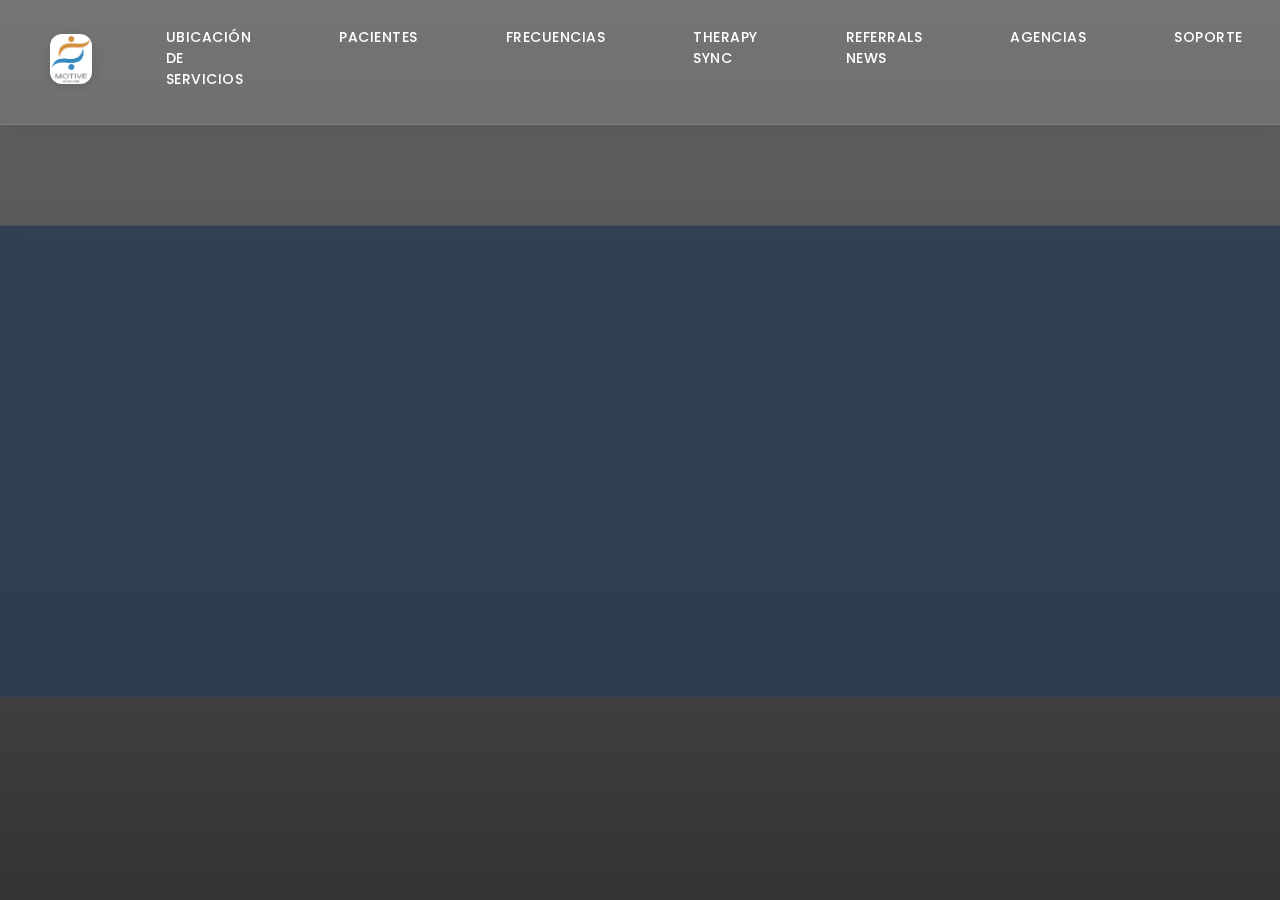
==== Agencias.html @ 71bad1c2 "1" ====
<!DOCTYPE html>
<html lang="es">
<head>
    <meta charset="UTF-8">
    <meta name="viewport" content="width=device-width, initial-scale=1.0">
    <title>Soporte - Motive Homecare</title>
    <link rel="stylesheet" href="./CSS/Welcome.css">
    <link rel="stylesheet" href="./CSS/Support.css">
    <link href="https://fonts.googleapis.com/css2?family=Poppins:wght@300;400;500;600&display=swap" rel="stylesheet">
    <link href="https://cdnjs.cloudflare.com/ajax/libs/font-awesome/6.0.0/css/all.min.css" rel="stylesheet">
</head>
<body>
    <header class="header">
        <div class="header__logo">
            <a href="./Welcome.html"><img src="./IMG/32A90059-EE8B-4689-A398-D08AC03A1AC6.jpeg" alt="Logo" class="header__logo-img"> </a>
        </div>
        <nav class="header__nav">
            <ul class="header__menu">
                <li class="header__item"><a href="./Ubicacion.HTml" class="header__link">UBICACIÓN DE SERVICIOS</a></li>
                <li class="header__item"><a href="./Pacients.html" class="header__link">PACIENTES</a></li>
                <li class="header__item"><a href="#" class="header__link">FRECUENCIAS</a></li>
                <li class="header__item"><a href="#" class="header__link">THERAPY SYNC</a></li>
                <li class="header__item"><a href="#" class="header__link">REFERRALS NEWS</a></li>
                <li class="header__item"><a href="./Agencias.html" class="header__link">AGENCIAS</a></li>
                <li class="header__item"><a href="./Support.html" class="header__link">SOPORTE</a></li>
            </ul>
        </nav>
        <div class="header__user">
            <span class="header__username" id="user-menu-toggle">Luis Nava <i class="arrow-down"></i></span>
            <ul class="header__dropdown" id="user-dropdown">
                <li class="header__dropdown-item">
                    <a href="#" class="header__dropdown-link">Ver Credenciales</a>
                </li>
                <li class="header__dropdown-item">
                    <a href="#" class="header__dropdown-link" id="logout-btn">Log Out</a>
                </li>
            </ul>
        </div>
    </header>



    <footer class="footer">
        <div class="footer__container">
            <div class="footer__section footer__about">
                <img src="./IMG/32A90059-EE8B-4689-A398-D08AC03A1AC6.jpeg" alt="Motive Homecare Logo" class="footer__logo">
                <p class="footer__description">
                    Motive Homecare proporciona servicios de terapia física, ocupacional y del habla de alta calidad con profesionales comprometidos con mejorar la calidad de vida de nuestros pacientes.
                </p>
                <p class="footer__founder">
                    Fundado por <span class="footer__founder-name">Alex Martinez</span>
                </p>
            </div>
            
            <div class="footer__section footer__links">
                <h3 class="footer__title">Enlaces Rápidos</h3>
                <ul class="footer__menu">
                    <li><a href="#" class="footer__link">Inicio</a></li>
                    <li><a href="#" class="footer__link">Pacientes</a></li>
                    <li><a href="#" class="footer__link">Terapeutas</a></li>
                    <li><a href="#" class="footer__link">Reportes</a></li>
                    <li><a href="#" class="footer__link">Soporte</a></li>
                </ul>
            </div>
            
            <div class="footer__section footer__contact">
                <h3 class="footer__title">Contacto</h3>
                <ul class="footer__contact-list">
                    <li class="footer__contact-item">
                        <i class="fas fa-map-marker-alt footer__icon"></i>
                        <span>Los Angeles, California</span>
                    </li>
                    <li class="footer__contact-item">
                        <i class="fas fa-phone-alt footer__icon"></i>
                        <span>+1 (213) 495-0092</span>
                    </li>
                    <li class="footer__contact-item">
                        <i class="fas fa-envelope footer__icon"></i>
                        <span>info@motivehomecare.com</span>
                    </li>
                </ul>
            </div>
        </div>
        
        <div class="footer__bottom">
            <p class="footer__copyright">
                &copy; 2025 Motive Homecare. Todos los derechos reservados.
            </p>
            <div class="footer__social">
                <a href="#" class="footer__social-link" title="Facebook">
                    <i class="fab fa-facebook-f"></i>
                </a>
                <a href="#" class="footer__social-link" title="Twitter">
                    <i class="fab fa-twitter"></i>
                </a>
                <a href="#" class="footer__social-link" title="LinkedIn">
                    <i class="fab fa-linkedin-in"></i>
                </a>
                <a href="#" class="footer__social-link" title="Instagram">
                    <i class="fab fa-instagram"></i>
                </a>
            </div>
        </div>
    </footer>

    <script src="./JS/Support.js"></script>
    <script src="./JS/ServicesLocation.js"></script>
    <script src="./JS/Welcome.js"></script>
    <script src="./JS/Login.js"></script>
</body>
</html>
---- CSS/Welcome.css ----
/* =========== VARIABLES GLOBALES =========== */
:root {
    --primary-color: #2c3e50;
    --accent-color: #3498db;
    --gradient-start: rgba(44, 62, 80, 0.85);
    --gradient-end: rgba(52, 152, 219, 0.85);
    --text-color: #ffffff;
    --hover-bg: rgba(255, 255, 255, 0.15);
    --glass-bg: rgba(255, 255, 255, 0.1);
    --transition: all 0.3s ease;
    --shadow: 0 4px 30px rgba(0, 0, 0, 0.1);
}

/* =========== ESTILOS BASE =========== */
body {
    margin: 0;
    padding: 0;
    font-family: 'Poppins', sans-serif;
    min-height: 100vh;
    background: linear-gradient(
        var(--gradient-start), 
        var(--gradient-end)
    ), url('/IMG/Observatorio.jpg');
    background-size: cover;
    background-position: center;
    background-attachment: fixed;
    color: var(--text-color);
}

/* =========== PANTALLA DE CARGA =========== */
.loading-screen {
    position: fixed;
    inset: 0;
    background: rgba(44, 62, 80, 0.98);
    backdrop-filter: blur(8px);
    display: flex;
    flex-direction: column;
    justify-content: center;
    align-items: center;
    z-index: 9999;
    opacity: 1;
    transition: var(--transition);
}

.loading-screen__content {
    text-align: center;
}

.spinner {
    border: 3px solid rgba(255, 255, 255, 0.1);
    border-top-color: var(--accent-color);
    border-radius: 50%;
    width: 40px;
    height: 40px;
    animation: spin 1s linear infinite;
    margin-bottom: 15px;
    box-shadow: 0 0 15px rgba(52, 152, 219, 0.3);
}

/* =========== HEADER Y NAVEGACIÓN =========== */
.header {
    display: flex;
    justify-content: space-between;
    align-items: center;
    background: rgba(255, 255, 255, 0.1);
    backdrop-filter: blur(12px);
    -webkit-backdrop-filter: blur(12px);
    padding: 15px 50px;
    box-shadow: var(--shadow);
    position: sticky;
    top: 0;
    z-index: 1000;
    transition: var(--transition);
    border-bottom: 1px solid rgba(255, 255, 255, 0.1);
}

.header__logo {
    flex: 0 0 auto;
    margin-right: 50px;
}

.header__logo-img {
    height: 50px;
    border-radius: 12px;
    transition: var(--transition);
    filter: drop-shadow(0 2px 4px rgba(0, 0, 0, 0.1));
}

.header__logo-img:hover {
    transform: scale(1.05);
    filter: drop-shadow(0 4px 8px rgba(0, 0, 0, 0.2));
}

.header__nav {
    flex: 1;
    display: flex;
    justify-content: center;
}

.header__menu {
    list-style: none;
    display: flex;
    justify-content: center;
    margin: 0;
    padding: 0;
    gap: 40px;
}

.header__link {
    text-decoration: none;
    color: var(--text-color);
    padding: 12px 24px;
    font-size: 14px;
    font-weight: 500;
    border-radius: 25px;
    transition: var(--transition);
    position: relative;
    overflow: hidden;
    display: inline-block;
    letter-spacing: 0.5px;
    text-transform: uppercase;
}

.header__link::after {
    content: '';
    position: absolute;
    bottom: 0;
    left: 50%;
    width: 0;
    height: 2px;
    background: var(--accent-color);
    transition: var(--transition);
    transform: translateX(-50%);
}

.header__link:hover {
    background: var(--hover-bg);
    transform: translateY(-2px);
    box-shadow: 0 5px 15px rgba(52, 152, 219, 0.2);
}

.header__link:hover::after {
    width: 80%;
}

/* =========== USUARIO =========== */
.header__user {
    flex: 0 0 auto;
    position: relative;
    margin-left: 50px;
}

.header__username {
    padding: 12px 24px;
    background: var(--glass-bg);
    border-radius: 25px;
    transition: var(--transition);
    display: inline-block;
    cursor: pointer;
    font-weight: 500;
    letter-spacing: 0.5px;
}

.header__username:hover {
    background: var(--hover-bg);
    transform: translateY(-2px);
    box-shadow: 0 5px 15px rgba(52, 152, 219, 0.2);
}

.header__dropdown {
    position: absolute;
    top: 60px;
    right: 0;
    background: var(--glass-bg);
    backdrop-filter: blur(12px);
    -webkit-backdrop-filter: blur(12px);
    padding: 15px;
    min-width: 220px;
    border-radius: 15px;
    display: none;
    transform-origin: top right;
    animation: dropdownAppear 0.3s ease forwards;
    box-shadow: var(--shadow);
    border: 1px solid rgba(255, 255, 255, 0.1);
}

.header__dropdown-link {
    color: var(--text-color);
    padding: 12px 24px;
    display: block;
    border-radius: 10px;
    transition: var(--transition);
    font-weight: 500;
    text-decoration: none;
}

.header__dropdown-link:hover {
    background: var(--hover-bg);
    transform: translateX(5px);
}

/* =========== CONTENIDO PRINCIPAL =========== */
.main-content {
    text-align: center;
    margin-top: 100px;
    margin-bottom: 60px;
    padding: 0 20px;
    animation: fadeInUp 1.2s ease-out;
}

.main-content__title {
    font-size: 3.8em;
    margin-bottom: 30px;
    font-weight: 600;
    letter-spacing: -0.5px;
    text-shadow: 2px 2px 8px rgba(0, 0, 0, 0.3);
    animation: titleAppear 1.2s ease-out;
}

.main-content__description {
    font-size: 1.3em;
    max-width: 800px;
    margin: 0 auto;
    line-height: 1.8;
    opacity: 0.95;
    animation: descriptionAppear 1.2s ease-out 0.3s backwards;
    font-weight: 300;
    letter-spacing: 0.3px;
    text-shadow: 1px 1px 4px rgba(0, 0, 0, 0.2);
}

.main-content__text {
    transition: opacity 0.5s ease-out, transform 0.5s ease-out;
}

/* =========== CONTADOR DE PACIENTES =========== */
.patient-counter {
    opacity: 1;
    text-align: center;
    margin: 80px auto;
    display: block;
    animation: fadeInUp 1.2s ease-out;
    animation-delay: 0.2s;
}

.counter-circle {
    width: 300px;
    height: 300px;
    margin: 0 auto;
    border-radius: 50%;
    display: flex;
    flex-direction: column;
    justify-content: center;
    align-items: center;
    background: linear-gradient(45deg, rgba(52, 152, 219, 0.2), rgba(44, 62, 80, 0.2));
    backdrop-filter: blur(8px);
    border: 2px solid rgba(255, 255, 255, 0.1);
    box-shadow: 0 8px 32px rgba(0, 0, 0, 0.1);
    animation: gradientBG 8s ease infinite;
    position: relative;
}

.counter-circle::before {
    content: '';
    position: absolute;
    inset: -2px;
    border-radius: 50%;
    background: linear-gradient(45deg, #3498db, #2c3e50);
    opacity: 0.3;
    z-index: -1;
    animation: rotate 4s linear infinite;
}

.counter-number {
    font-size: 4em;
    font-weight: 600;
    margin-bottom: 10px;
    background: linear-gradient(45deg, #fff, #3498db);
    -webkit-background-clip: text;
    -webkit-text-fill-color: transparent;
    text-shadow: 0 2px 10px rgba(52, 152, 219, 0.3);
}

.counter-label {
    font-size: 1.2em;
    font-weight: 300;
    opacity: 0.9;
    letter-spacing: 1px;
}

/* =========== ESTADÍSTICAS =========== */
.stats-container {
    max-width: 1200px;
    margin: 60px auto;
    padding: 0 20px;
    display: grid;
    grid-template-columns: repeat(auto-fit, minmax(280px, 1fr));
    gap: 25px;
    animation: fadeInUp 0.8s ease-out;
    animation-delay: 0.3s;
}

.stat-card {
    background: rgba(255, 255, 255, 0.1);
    backdrop-filter: blur(12px);
    border-radius: 20px;
    padding: 30px;
    text-align: center;
    transition: all 0.3s ease;
    border: 1px solid rgba(255, 255, 255, 0.1);
    position: relative;
    overflow: hidden;
}

.stat-card:hover {
    transform: translateY(-5px);
    background: rgba(255, 255, 255, 0.15);
    box-shadow: 0 8px 32px rgba(0, 0, 0, 0.15);
}

.stat-card::before {
    content: '';
    position: absolute;
    top: 0;
    left: 0;
    width: 100%;
    height: 100%;
    background: linear-gradient(45deg, transparent, rgba(255, 255, 255, 0.1), transparent);
    transform: translateX(-100%);
    transition: 0.5s;
}

.stat-card:hover::before {
    transform: translateX(100%);
}

.stat-title {
    font-size: 1.2em;
    color: #ffffff;
    margin-bottom: 10px;
    font-weight: 500;
}

.stat-value {
    font-size: 2.5em;
    font-weight: 700;
    margin: 15px 0;
    background: linear-gradient(45deg, #fff, #3498db);
    -webkit-background-clip: text;
    -webkit-text-fill-color: transparent;
    text-shadow: none;
}

.stat-description {
    font-size: 0.9em;
    color: rgba(255, 255, 255, 0.7);
    margin-top: 5px;
    line-height: 1.6;
}

/* =========== ACCIONES RÁPIDAS =========== */
.quick-actions {
    max-width: 1200px;
    margin: 40px auto 80px;
    padding: 0 20px;
    animation: fadeInUp 0.8s ease-out;
    animation-delay: 0.4s;
}

.quick-actions__title {
    font-size: 1.8em;
    margin-bottom: 30px;
    text-align: center;
    color: rgba(255, 255, 255, 0.95);
}

.actions-grid {
    display: grid;
    grid-template-columns: repeat(auto-fit, minmax(250px, 1fr));
    gap: 20px;
}

.action-card {
    background: rgba(255, 255, 255, 0.08);
    border-radius: 15px;
    padding: 20px;
    text-align: center;
    transition: all 0.3s ease;
    cursor: pointer;
    border: 1px solid rgba(255, 255, 255, 0.05);
}

.action-card:hover {
    background: rgba(255, 255, 255, 0.12);
    transform: translateY(-3px);
    box-shadow: 0 5px 15px rgba(0, 0, 0, 0.2);
}

.action-icon {
    font-size: 2em;
    margin-bottom: 15px;
    color: var(--accent-color);
}

.action-title {
    font-size: 1.1em;
    margin-bottom: 10px;
    color: rgba(255, 255, 255, 0.9);
}

.action-description {
    font-size: 0.9em;
    color: rgba(255, 255, 255, 0.7);
    line-height: 1.5;
}

/* =========== ANIMACIONES =========== */
@keyframes spin {
    to { transform: rotate(360deg); }
}

@keyframes fadeInUp {
    from {
        opacity: 0;
        transform: translateY(40px);
    }
    to {
        opacity: 1;
        transform: translateY(0);
    }
}

@keyframes titleAppear {
    from {
        opacity: 0;
        transform: translateY(30px) scale(0.95);
    }
    to {
        opacity: 1;
        transform: translateY(0) scale(1);
    }
}

@keyframes descriptionAppear {
    from {
        opacity: 0;
        transform: translateY(20px);
    }
    to {
        opacity: 0.95;
        transform: translateY(0);
    }
}

@keyframes dropdownAppear {
    from { 
        opacity: 0;
        transform: scale(0.95);
    }
    to {
        opacity: 1;
        transform: scale(1);
    }
}

@keyframes gradientBG {
    0% { background-position: 0% 50%; }
    50% { background-position: 100% 50%; }
    100% { background-position: 0% 50%; }
}

@keyframes rotate {
    0% { transform: rotate(0deg); }
    100% { transform: rotate(360deg); }
}

/* =========== RESPONSIVE =========== */
@media (max-width: 1200px) {
    .header {
        padding: 15px 30px;
    }
    .header__menu {
        gap: 20px;
    }
    .header__link {
        padding: 10px 20px;
    }
    .main-content__title {
        font-size: 3em;
    }
}

@media (max-width: 768px) {
    .header__nav {
        display: none;
    }
    .header__user {
        margin-left: auto;
    }
    .main-content__title {
        font-size: 2.5em;
    }
    .main-content__description {
        font-size: 1.1em;
    }
    .counter-circle {
        width: 250px;
        height: 250px;
    }
    .counter-number {
        font-size: 3em;
    }
    .counter-label {
        font-size: 1em;
    }
    .stats-container {
        grid-template-columns: 1fr;
        gap: 20px;
    }
    .quick-actions__title {
        font-size: 1.5em;
    }
}


/* =========== FOOTER =========== */
.footer {
    background: rgba(44, 62, 80, 0.9);
    backdrop-filter: blur(10px);
    -webkit-backdrop-filter: blur(10px);
    border-top: 1px solid rgba(255, 255, 255, 0.1);
    color: var(--text-color);
    padding: 60px 0 20px;
    margin-top: 100px;
    position: relative;
}

.footer__container {
    max-width: 1200px;
    margin: 0 auto;
    display: grid;
    grid-template-columns: repeat(auto-fit, minmax(250px, 1fr));
    gap: 40px;
    padding: 0 20px;
}

.footer__section {
    margin-bottom: 30px;
}

.footer__about {
    display: flex;
    flex-direction: column;
    align-items: flex-start;
}

.footer__logo {
    height: 60px;
    margin-bottom: 15px;
    border-radius: 10px;
    filter: drop-shadow(0 2px 5px rgba(0, 0, 0, 0.2));
}

.footer__description {
    font-size: 0.9em;
    line-height: 1.6;
    opacity: 0.8;
    margin-bottom: 15px;
}

.footer__founder {
    font-size: 0.85em;
    opacity: 0.7;
    font-style: italic;
}

.footer__founder-name {
    font-weight: 600;
    color: var(--accent-color);
    opacity: 1;
}

.footer__title {
    font-size: 1.2em;
    margin-bottom: 20px;
    position: relative;
    padding-bottom: 10px;
}

.footer__title::after {
    content: '';
    position: absolute;
    bottom: 0;
    left: 0;
    width: 50px;
    height: 2px;
    background: var(--accent-color);
    border-radius: 2px;
}

.footer__menu {
    list-style: none;
    padding: 0;
    margin: 0;
}

.footer__menu li {
    margin-bottom: 12px;
}

.footer__link {
    color: var(--text-color);
    opacity: 0.8;
    text-decoration: none;
    transition: var(--transition);
    display: inline-block;
}

.footer__link:hover {
    opacity: 1;
    transform: translateX(5px);
    color: var(--accent-color);
}

.footer__contact-list {
    list-style: none;
    padding: 0;
    margin: 0;
}

.footer__contact-item {
    display: flex;
    align-items: center;
    margin-bottom: 15px;
}

.footer__icon {
    margin-right: 10px;
    opacity: 0.9;
    font-size: 1.1em;
}

.footer__bottom {
    max-width: 1200px;
    margin: 30px auto 0;
    padding: 20px 20px 0;
    display: flex;
    justify-content: space-between;
    align-items: center;
    border-top: 1px solid rgba(255, 255, 255, 0.05);
}

.footer__copyright {
    font-size: 0.85em;
    opacity: 0.7;
}

.footer__social {
    display: flex;
    gap: 15px;
}

.footer__social-link {
    display: flex;
    align-items: center;
    justify-content: center;
    width: 36px;
    height: 36px;
    border-radius: 50%;
    background: rgba(255, 255, 255, 0.1);
    transition: var(--transition);
    text-decoration: none;
    color: var(--text-color);
}

.footer__social-link:hover {
    background: var(--accent-color);
    transform: translateY(-3px);
}

.footer__social-icon {
    font-size: 0.9em;
}

/* Media queries para responsive */
@media (max-width: 768px) {
    .footer__container {
        grid-template-columns: 1fr;
        gap: 30px;
    }
    
    .footer__bottom {
        flex-direction: column;
        text-align: center;
        gap: 15px;
    }
}

.patient-counter {
    opacity: 1;
    transform: translateY(0);
    display: block;
    margin: 80px auto;
    text-align: center;
}

.main-content__text.hidden {
    opacity: 1;
    transform: translateY(0);
}

.stats-container, .quick-actions {
    opacity: 1;
    transform: translateY(0);
}
---- CSS/Support.css ----
/* Variables */
:root {
    --glass-bg: rgba(16, 20, 24, 0.8);
    --card-bg: rgba(26, 30, 34, 0.9);
    --accent-blue: #3498db;
    --text-primary: #ffffff;
    --text-secondary: rgba(255, 255, 255, 0.7);
}

body {
    background: linear-gradient(rgba(0, 0, 0, 0.6), rgba(0, 0, 0, 0.8)),
                url('IMG/LANight.jpg');
    background-size: cover;
    background-position: center;
    background-attachment: fixed;
    color: var(--text-primary);
}

/* Hero Section */
.support-hero {
    text-align: center;
    padding: 80px 20px;
    background: rgba(0, 0, 0, 0.4);
    backdrop-filter: blur(10px);
}

.support-hero h1 {
    font-size: 3.5em;
    margin-bottom: 20px;
    font-weight: 600;
    background: linear-gradient(45deg, #fff, #3498db);
    -webkit-background-clip: text;
    -webkit-text-fill-color: transparent;
}

.support-hero p {
    font-size: 1.2em;
    color: var(--text-secondary);
    margin-bottom: 30px;
}

.search-container {
    max-width: 600px;
    margin: 0 auto;
    display: flex;
    gap: 10px;
}

.search-container input {
    flex: 1;
    padding: 15px 20px;
    border: none;
    border-radius: 8px;
    background: var(--glass-bg);
    color: var(--text-primary);
    font-size: 1.1em;
    border: 1px solid rgba(255, 255, 255, 0.1);
}

.search-container button {
    padding: 15px 30px;
    border: none;
    border-radius: 8px;
    background: var(--accent-blue);
    color: white;
    cursor: pointer;
    transition: transform 0.2s;
}

.search-container button:hover {
    transform: translateY(-2px);
}

/* Support Categories */
.support-categories {
    display: grid;
    grid-template-columns: repeat(auto-fit, minmax(250px, 1fr));
    gap: 30px;
    padding: 60px 20px;
    max-width: 1200px;
    margin: 0 auto;
}

.support-card {
    background: var(--card-bg);
    padding: 30px;
    border-radius: 15px;
    text-align: center;
    transition: transform 0.3s;
    border: 1px solid rgba(255, 255, 255, 0.1);
    cursor: pointer;
}

.support-card:hover {
    transform: translateY(-10px);
}

.support-card i {
    font-size: 2.5em;
    color: var(--accent-blue);
    margin-bottom: 20px;
}

.support-card h3 {
    font-size: 1.3em;
    margin-bottom: 15px;
}

.support-card p {
    color: var(--text-secondary);
    line-height: 1.6;
}

/* Contact Section */
.support-contact {
    background: var(--glass-bg);
    padding: 60px 20px;
    margin-top: 40px;
    backdrop-filter: blur(10px);
}

.contact-info {
    max-width: 1200px;
    margin: 0 auto;
}

.contact-info h2 {
    text-align: center;
    font-size: 2em;
    margin-bottom: 40px;
}

.contact-methods {
    display: grid;
    grid-template-columns: repeat(auto-fit, minmax(300px, 1fr));
    gap: 30px;
}

.contact-method {
    display: flex;
    align-items: flex-start;
    gap: 20px;
    padding: 25px;
    background: var(--card-bg);
    border-radius: 12px;
    border: 1px solid rgba(255, 255, 255, 0.1);
}

.contact-method i {
    font-size: 1.8em;
    color: var(--accent-blue);
}

.contact-method h4 {
    margin-bottom: 5px;
    font-size: 1.2em;
}

.contact-method p {
    color: var(--accent-blue);
    margin-bottom: 5px;
}

.contact-method span {
    font-size: 0.9em;
    color: var(--text-secondary);
}


/* Estilos para el modal de estado del sistema */
.system-modal {
    position: fixed;
    inset: 0;
    background: rgba(0, 0, 0, 0.8);
    display: flex;
    justify-content: center;
    align-items: center;
    z-index: 1000;
    backdrop-filter: blur(5px);
}

.modal-content {
    background: var(--card-bg);
    border-radius: 15px;
    width: 90%;
    max-width: 1000px;
    max-height: 90vh;
    overflow-y: auto;
    border: 1px solid rgba(255, 255, 255, 0.1);
}

.modal-header {
    padding: 20px;
    border-bottom: 1px solid rgba(255, 255, 255, 0.1);
    display: flex;
    justify-content: space-between;
    align-items: center;
}

.close-btn {
    background: none;
    border: none;
    color: white;
    font-size: 24px;
    cursor: pointer;
}

.modal-body {
    padding: 20px;
}

/* Tarjetas de estado */
.status-grid {
    display: grid;
    grid-template-columns: repeat(auto-fit, minmax(300px, 1fr));
    gap: 20px;
    margin-bottom: 30px;
}

.status-card {
    background: rgba(0, 0, 0, 0.3);
    border-radius: 10px;
    padding: 20px;
    border: 1px solid rgba(255, 255, 255, 0.1);
}

.status-header {
    display: flex;
    justify-content: space-between;
    align-items: center;
    margin-bottom: 15px;
}

.status-badge {
    padding: 5px 10px;
    border-radius: 15px;
    font-size: 0.8em;
}

/* Estados */
.operational .status-badge {
    background: rgba(16, 185, 129, 0.2);
    color: #10b981;
}

.degraded .status-badge {
    background: rgba(245, 158, 11, 0.2);
    color: #f59e0b;
}

.partial_outage .status-badge {
    background: rgba(239, 68, 68, 0.2);
    color: #ef4444;
}

.maintenance .status-badge {
    background: rgba(59, 130, 246, 0.2);
    color: #3b82f6;
}

/* Métricas */
.status-metrics {
    display: grid;
    grid-template-columns: 1fr 1fr;
    gap: 15px;
}

.metric {
    display: flex;
    flex-direction: column;
    gap: 5px;
}

.metric-label {
    font-size: 0.8em;
    color: var(--text-secondary);
}

.metric-value {
    font-size: 1.2em;
    font-weight: 500;
}

/* Incidentes */
.incidents-section {
    margin-top: 30px;
    padding-top: 20px;
    border-top: 1px solid rgba(255, 255, 255, 0.1);
}

.incident-item {
    display: flex;
    gap: 15px;
    padding: 10px 0;
    border-bottom: 1px solid rgba(255, 255, 255, 0.1);
}

.incident-time {
    color: var(--text-secondary);
    font-size: 0.9em;
}

/* Notificaciones */
.system-notification {
    position: fixed;
    bottom: 20px;
    right: 20px;
    background: var(--card-bg);
    padding: 15px 20px;
    border-radius: 10px;
    display: flex;
    align-items: center;
    gap: 10px;
    transform: translateY(100px);
    opacity: 0;
    transition: all 0.3s ease;
    border: 1px solid rgba(255, 255, 255, 0.1);
    z-index: 1000;
}

.system-notification.show {
    transform: translateY(0);
    opacity: 1;
}

.system-notification i {
    color: #f59e0b;
}
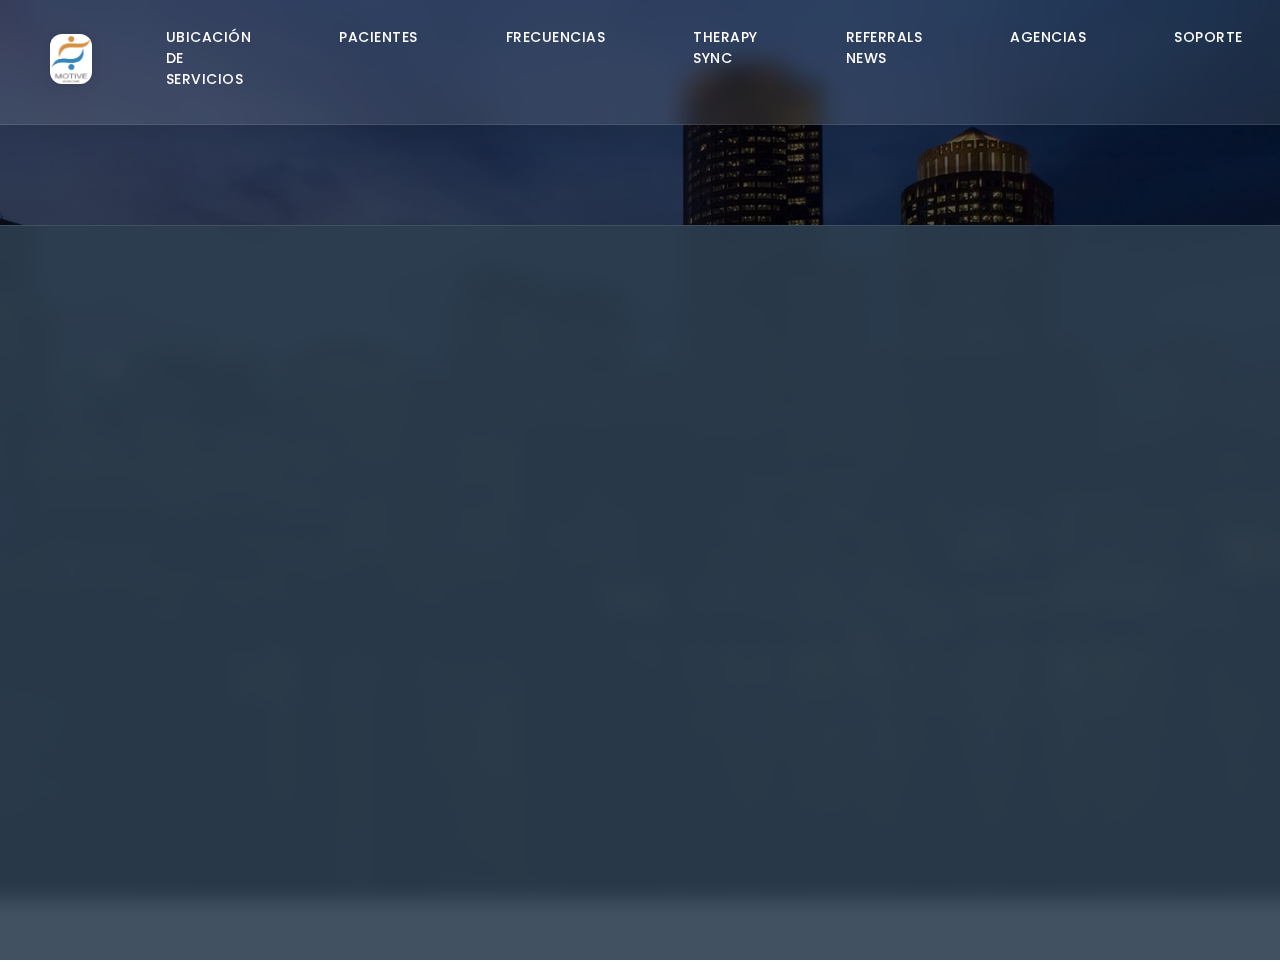
==== commit 1ab7cf1f: "1" ====
--- a/Agencias.html
+++ b/Agencias.html
@@ -55,11 +55,13 @@
             <div class="footer__section footer__links">
                 <h3 class="footer__title">Enlaces Rápidos</h3>
                 <ul class="footer__menu">
-                    <li><a href="#" class="footer__link">Inicio</a></li>
-                    <li><a href="#" class="footer__link">Pacientes</a></li>
-                    <li><a href="#" class="footer__link">Terapeutas</a></li>
-                    <li><a href="#" class="footer__link">Reportes</a></li>
-                    <li><a href="#" class="footer__link">Soporte</a></li>
+                    <li class="header__item"><a href="./Ubicacion.HTml" class="header__link">UBICACIÓN DE SERVICIOS</a></li>
+                    <li class="header__item"><a href="./Referrals.html" class="header__link">REFERRALS</a></li>
+                    <li class="header__item"><a href="#" class="header__link">FRECUENCIAS</a></li>
+                    <li class="header__item"><a href="#" class="header__link">THERAPY SYNC</a></li>
+                    <li class="header__item"><a href="./Pacients.html" class="header__link">PACIENTES</a></li>
+                    <li class="header__item"><a href="./Agencias.html" class="header__link">AGENCIAS</a></li>
+                    <li class="header__item"><a href="./Support.html" class="header__link">SOPORTE</a></li>
                 </ul>
             </div>
             
--- a/CSS/Welcome.css
+++ b/CSS/Welcome.css
@@ -20,7 +20,7 @@
     background: linear-gradient(
         var(--gradient-start), 
         var(--gradient-end)
-    ), url('/IMG/Observatorio.jpg');
+    ), url('Observatorio.jpg');
     background-size: cover;
     background-position: center;
     background-attachment: fixed;
--- a/CSS/Support.css
+++ b/CSS/Support.css
@@ -9,7 +9,7 @@
 
 body {
     background: linear-gradient(rgba(0, 0, 0, 0.6), rgba(0, 0, 0, 0.8)),
-                url('IMG/LANight.jpg');
+                url('../IMG/LANight.jpg');
     background-size: cover;
     background-position: center;
     background-attachment: fixed;
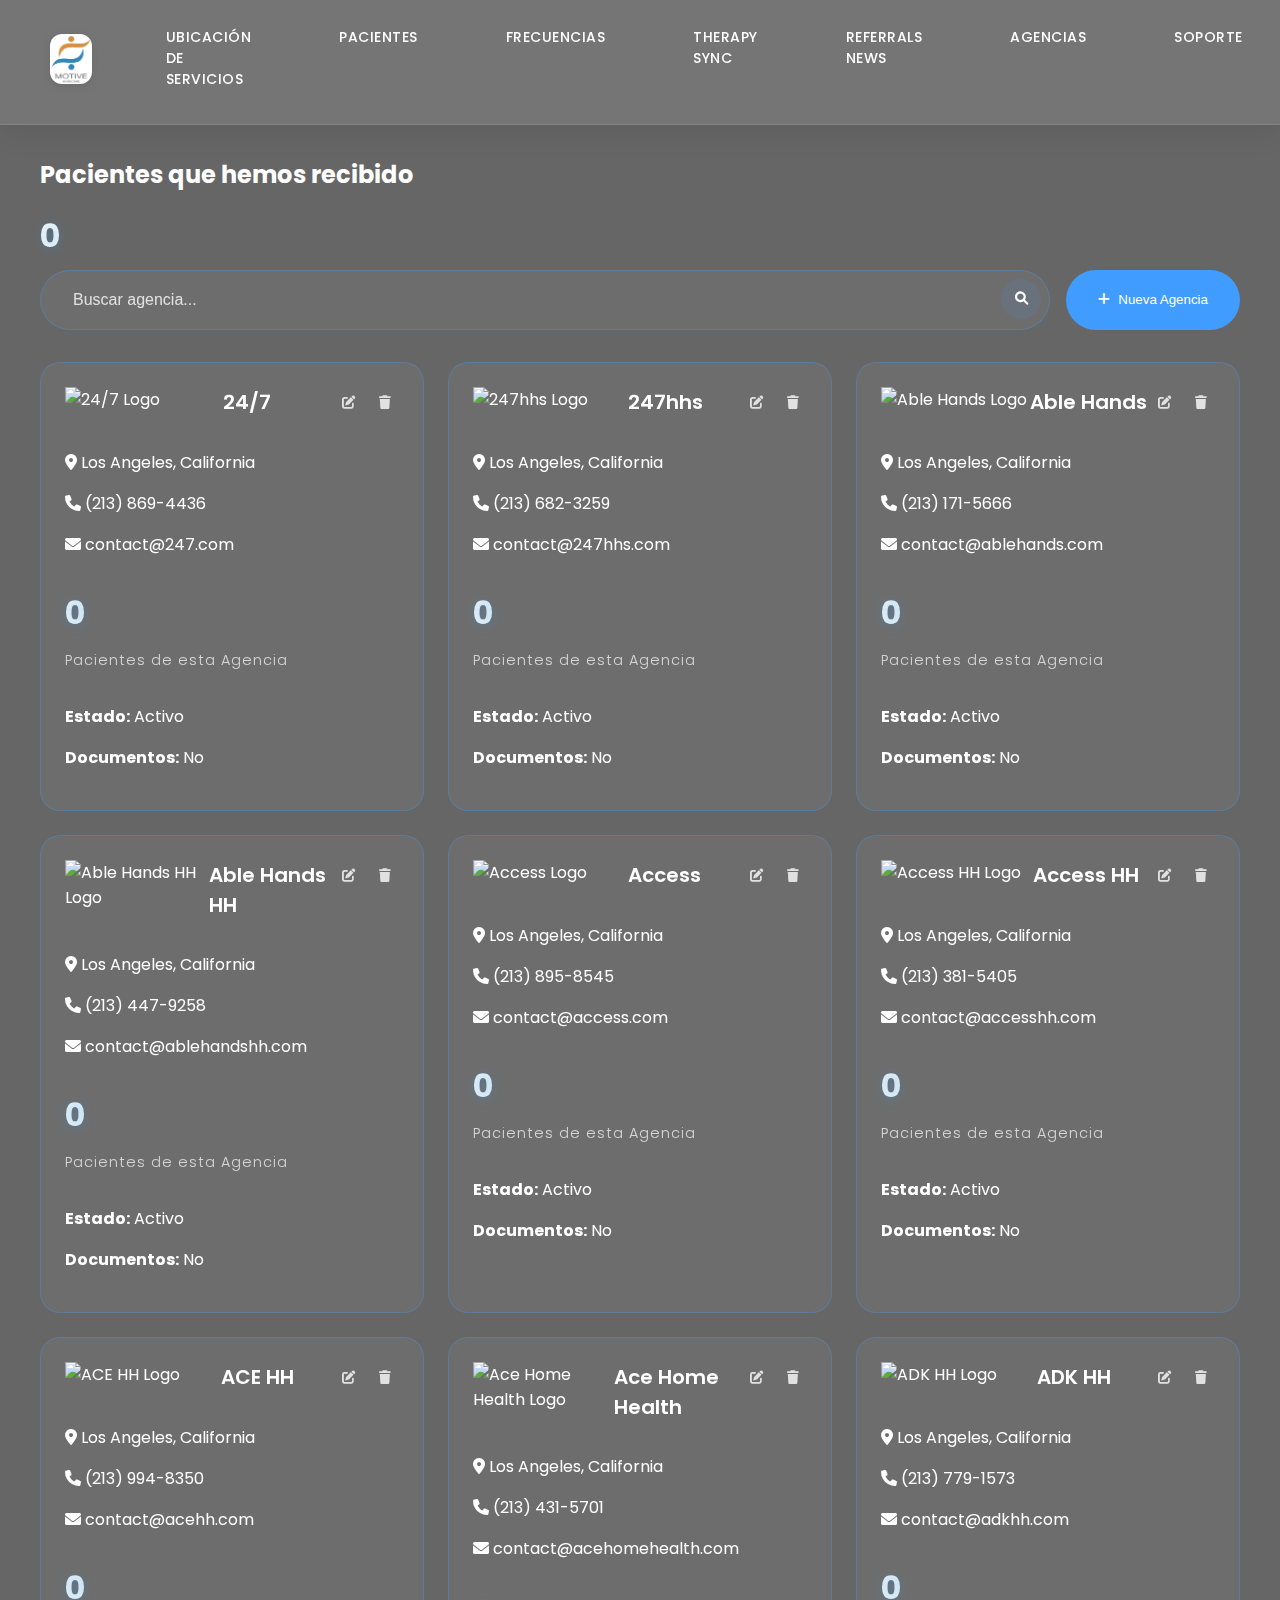
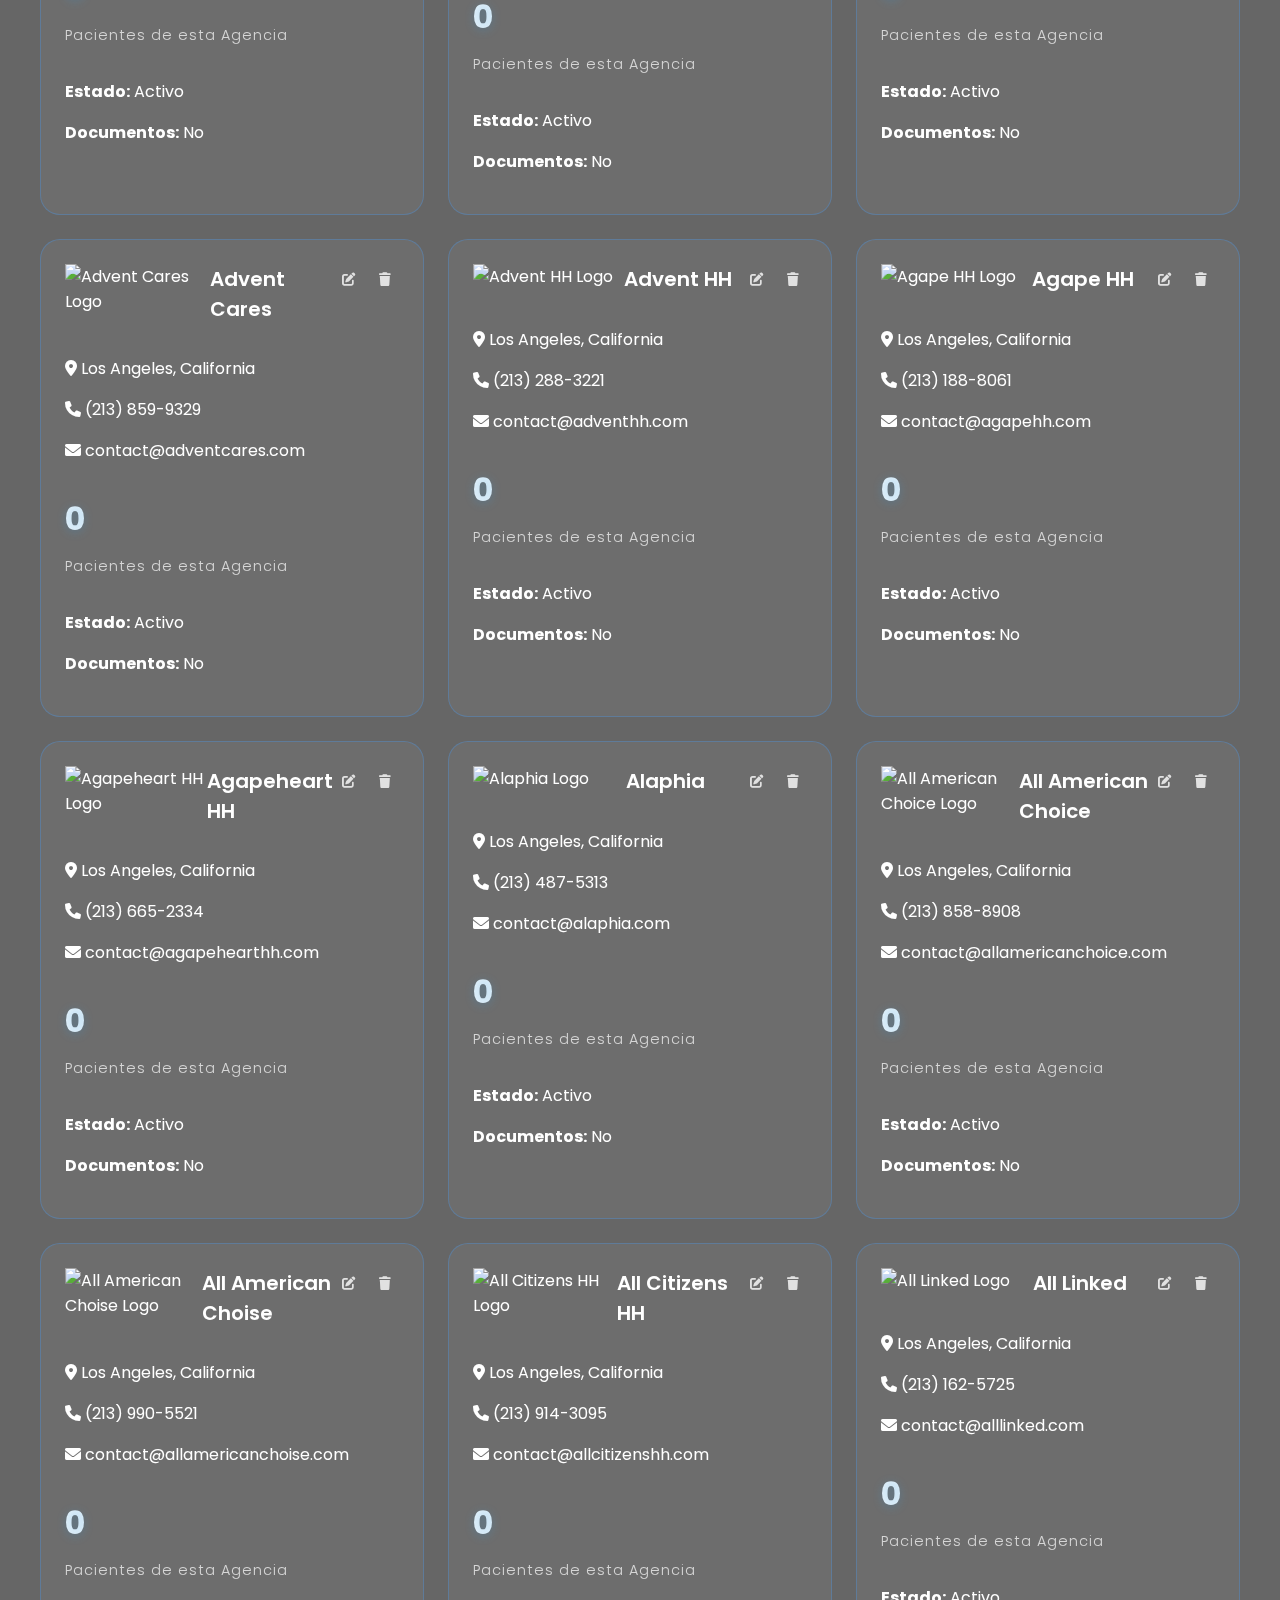
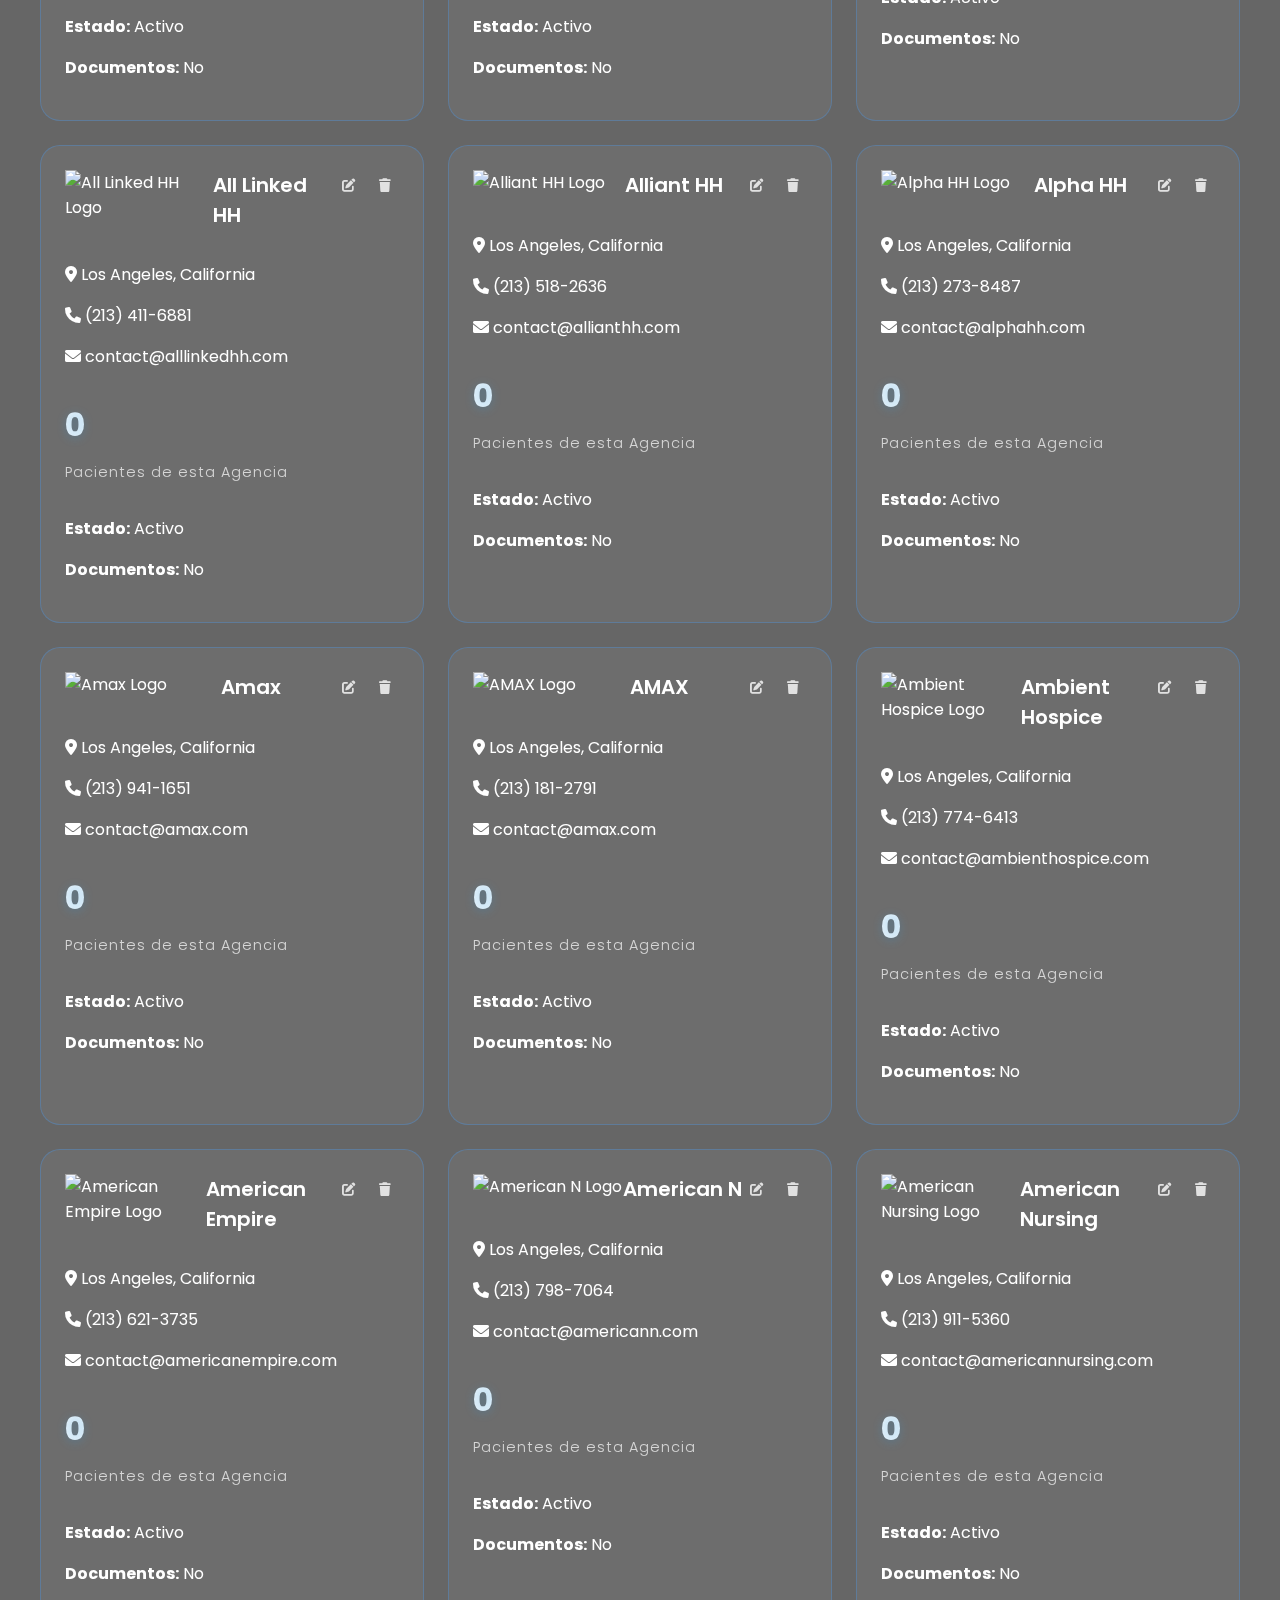
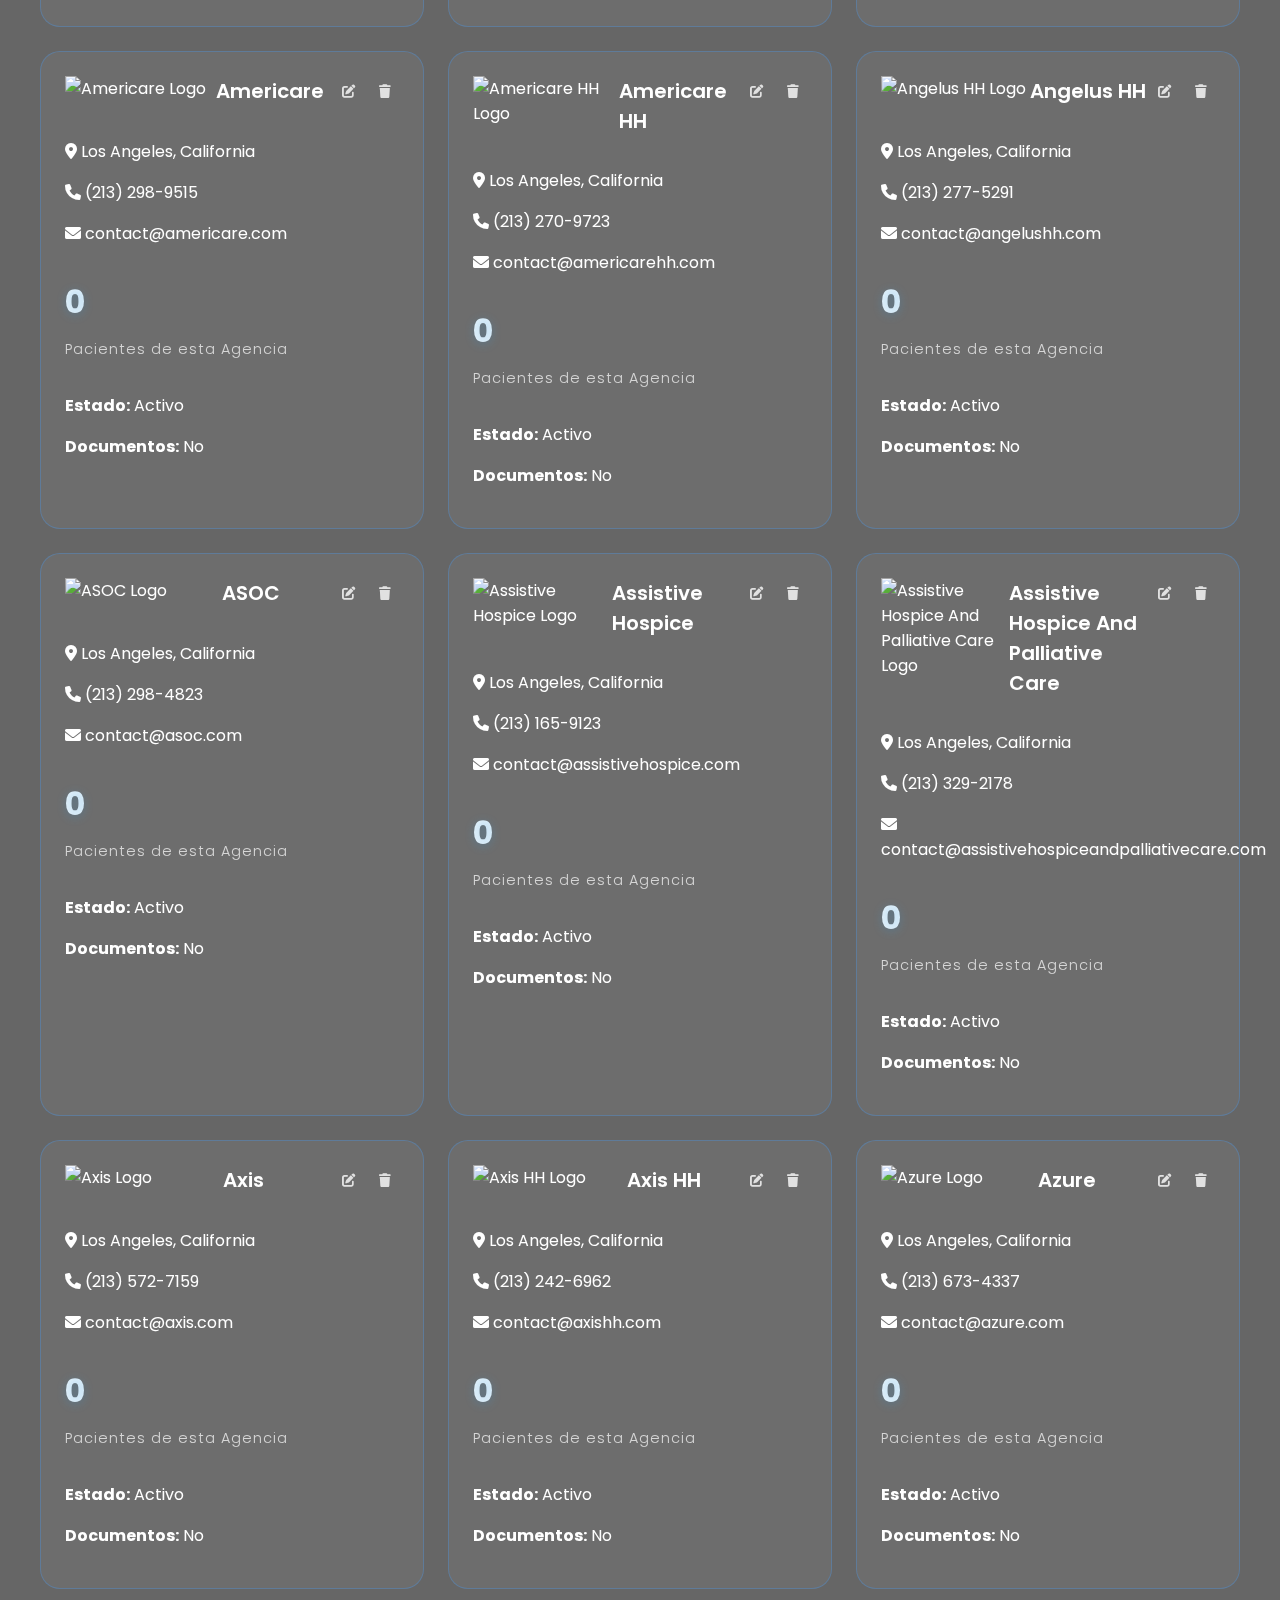
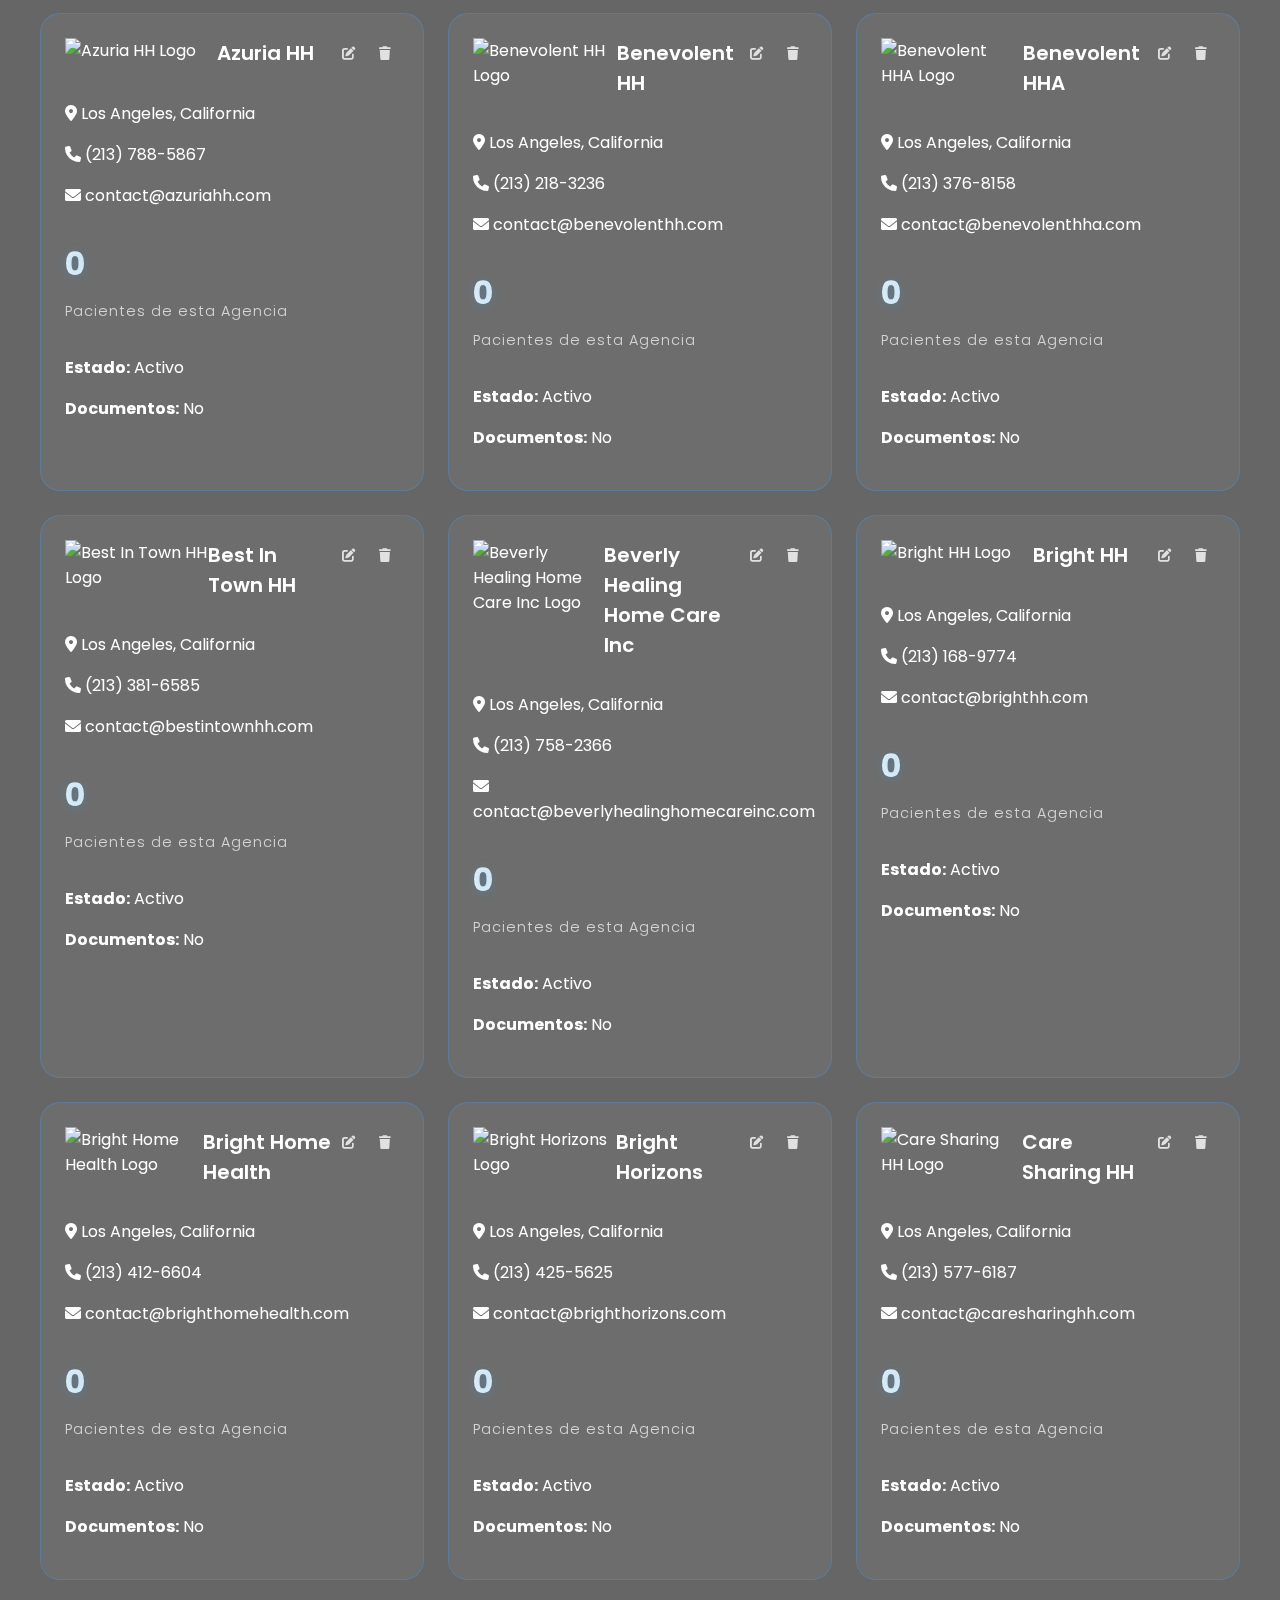
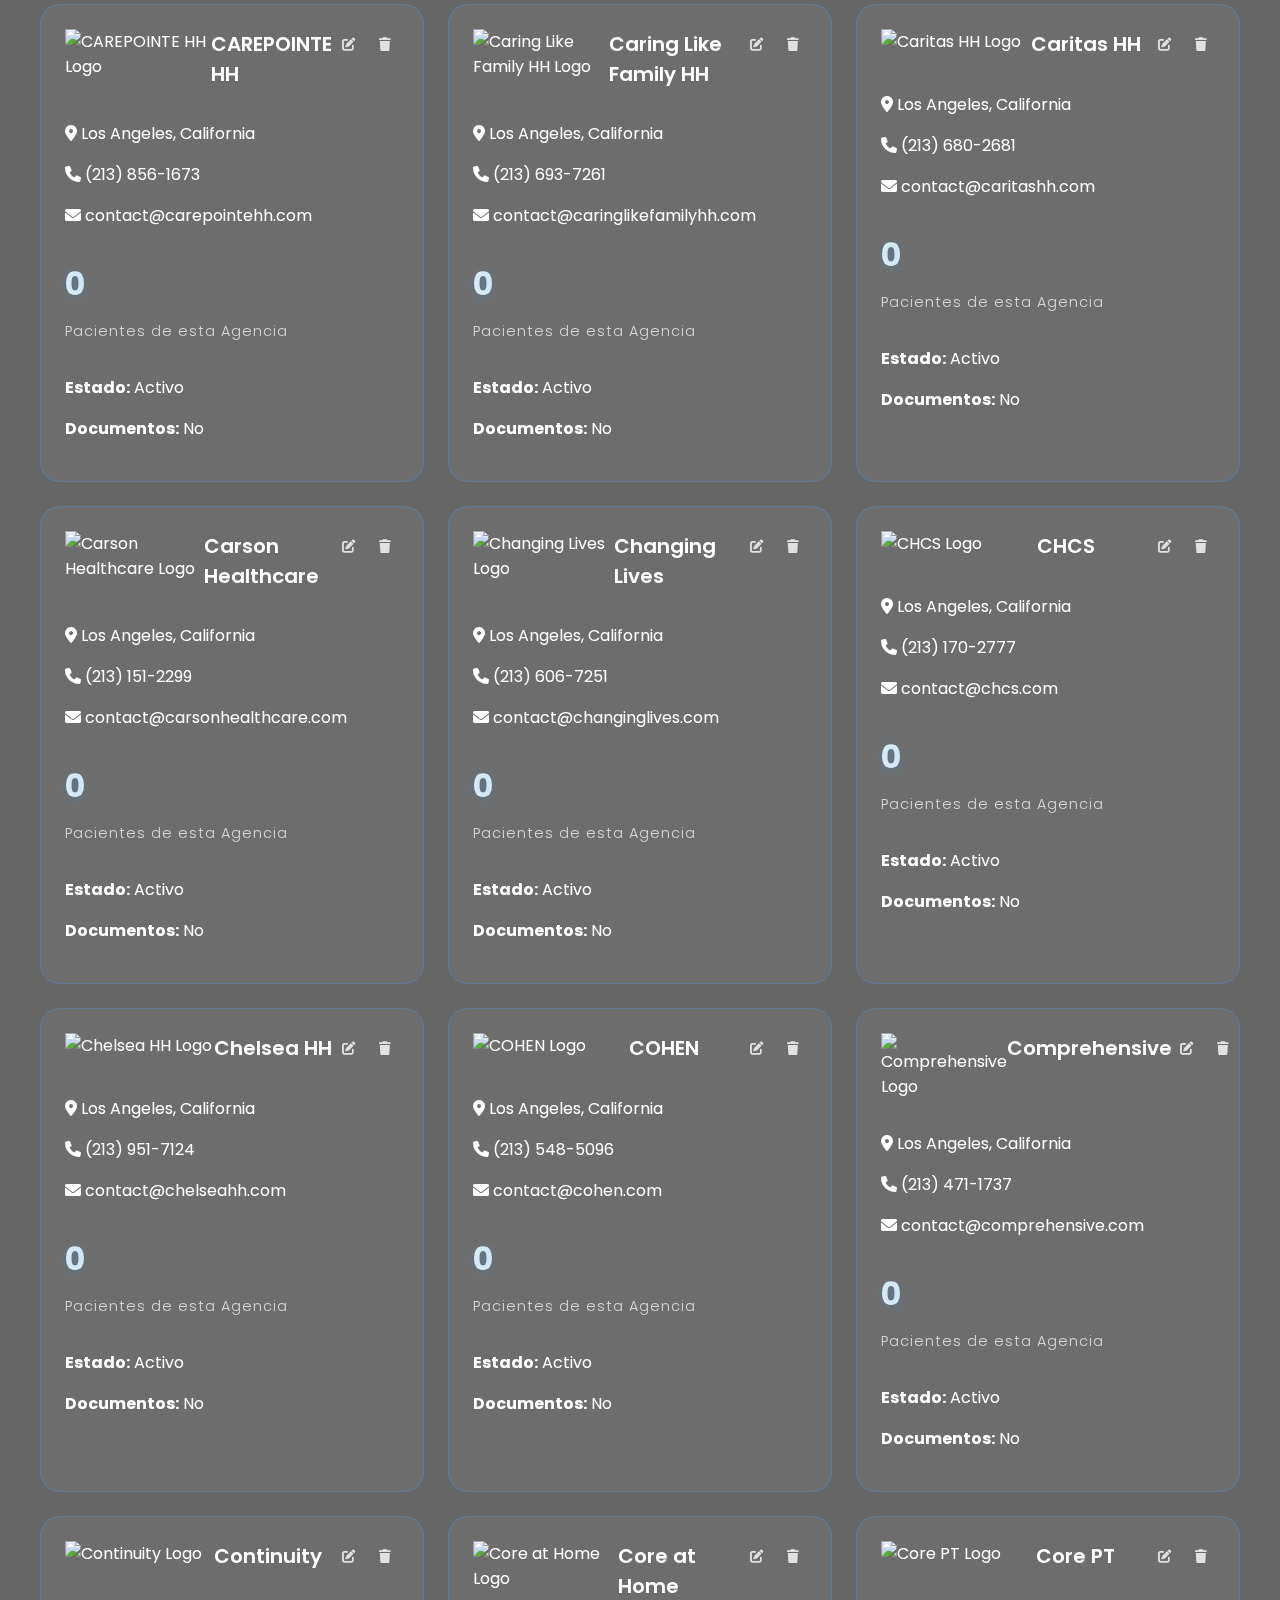
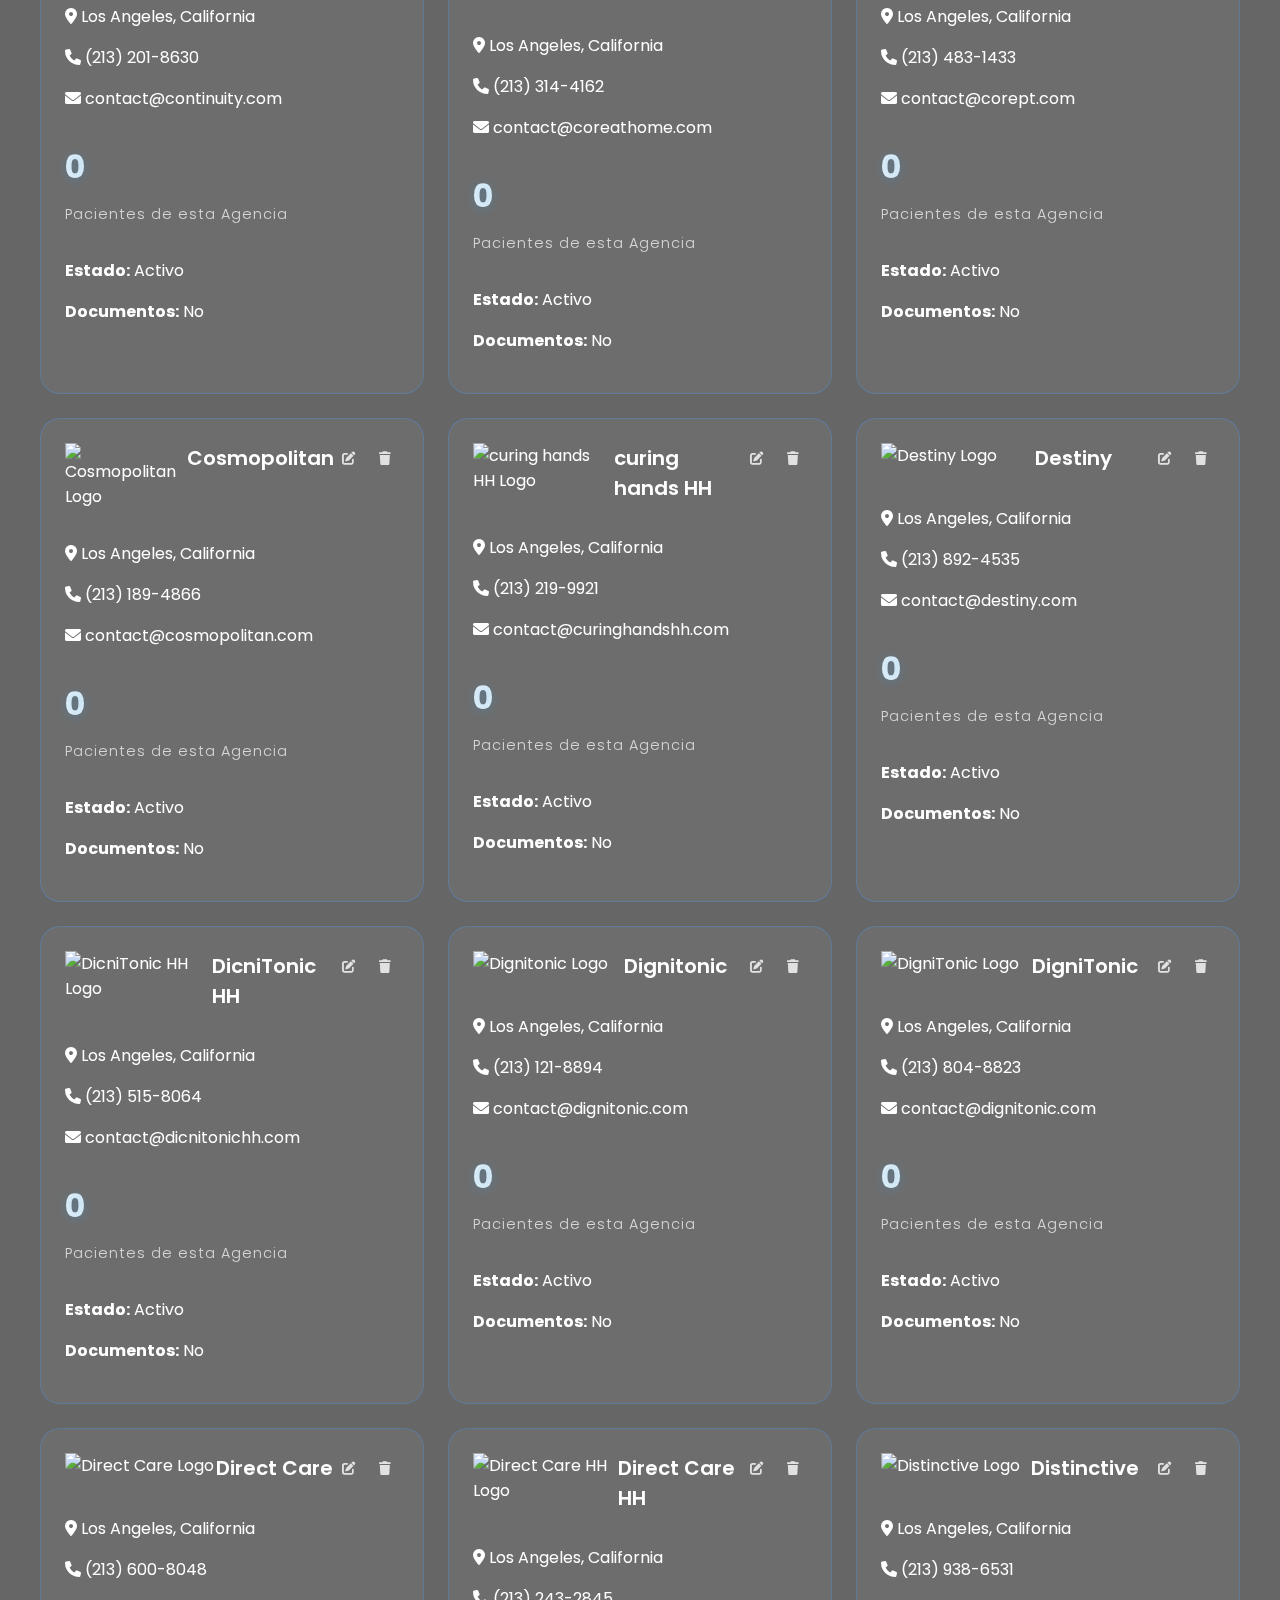
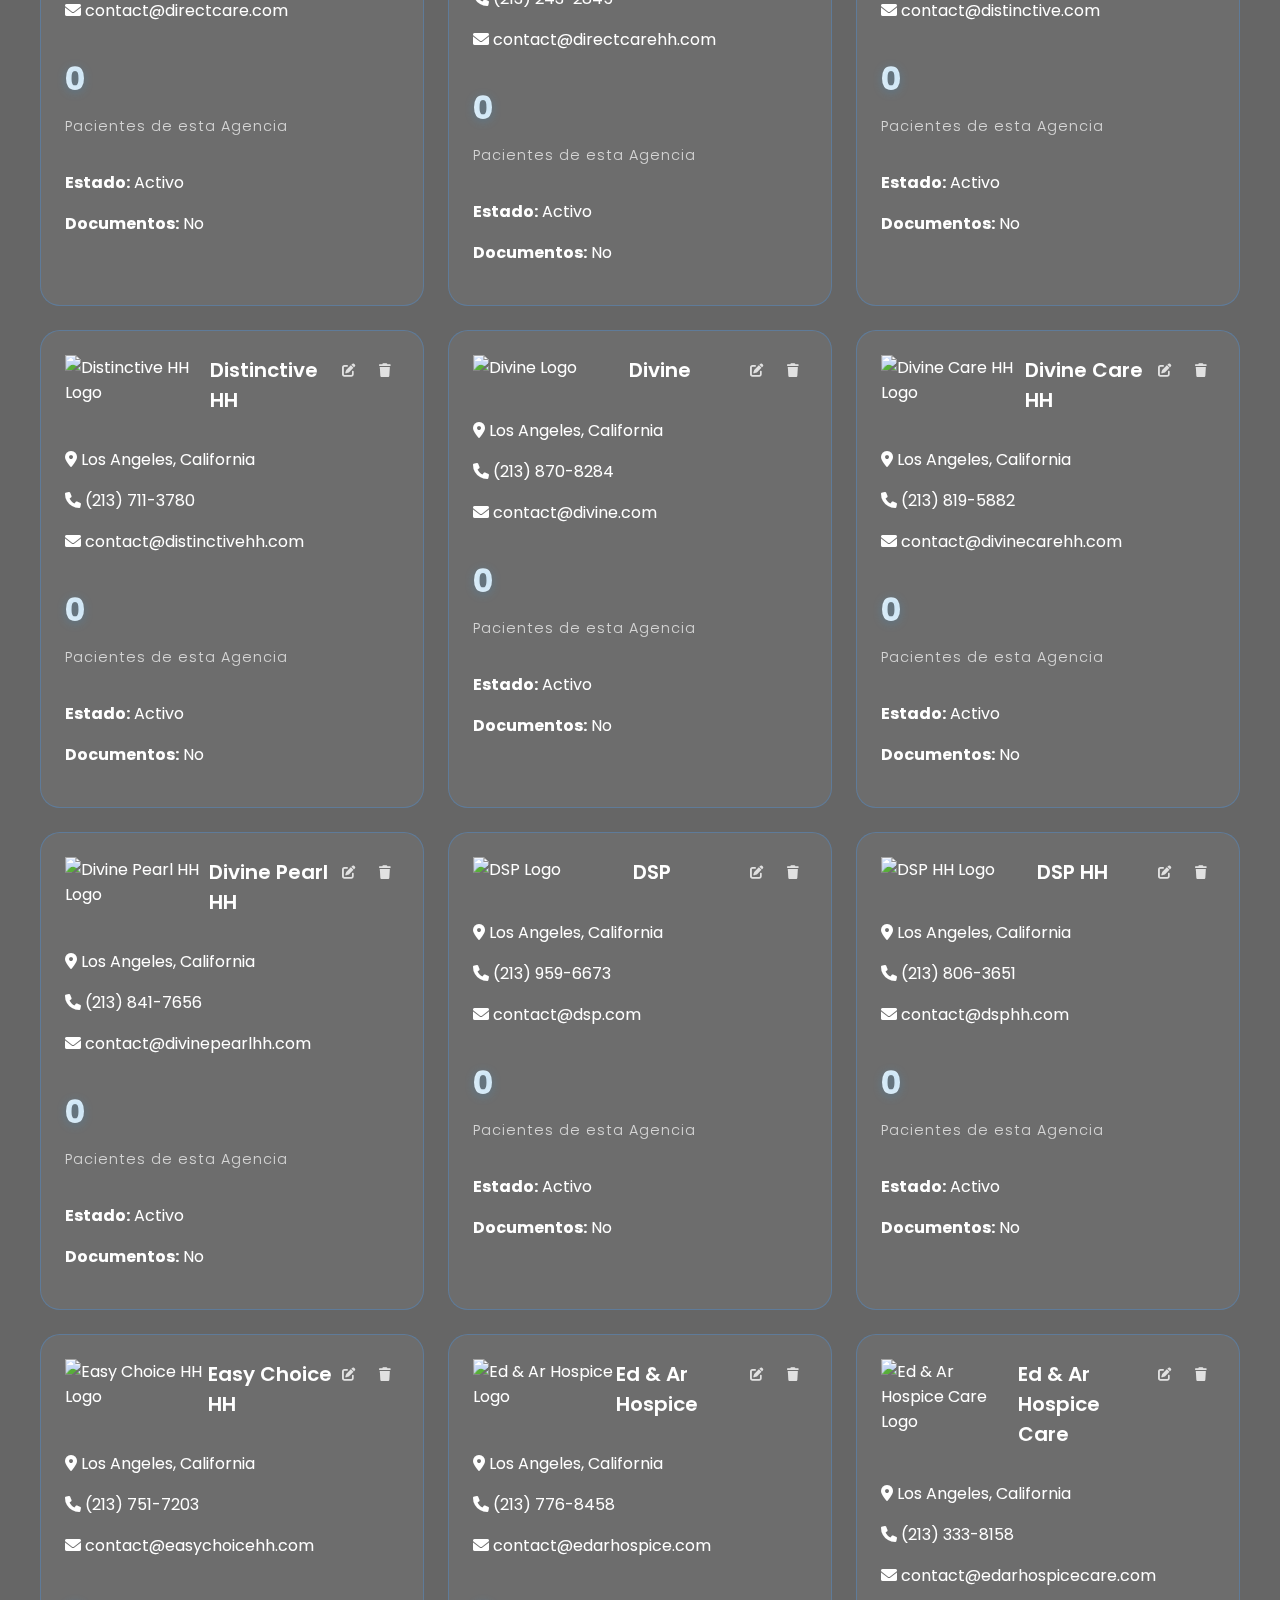
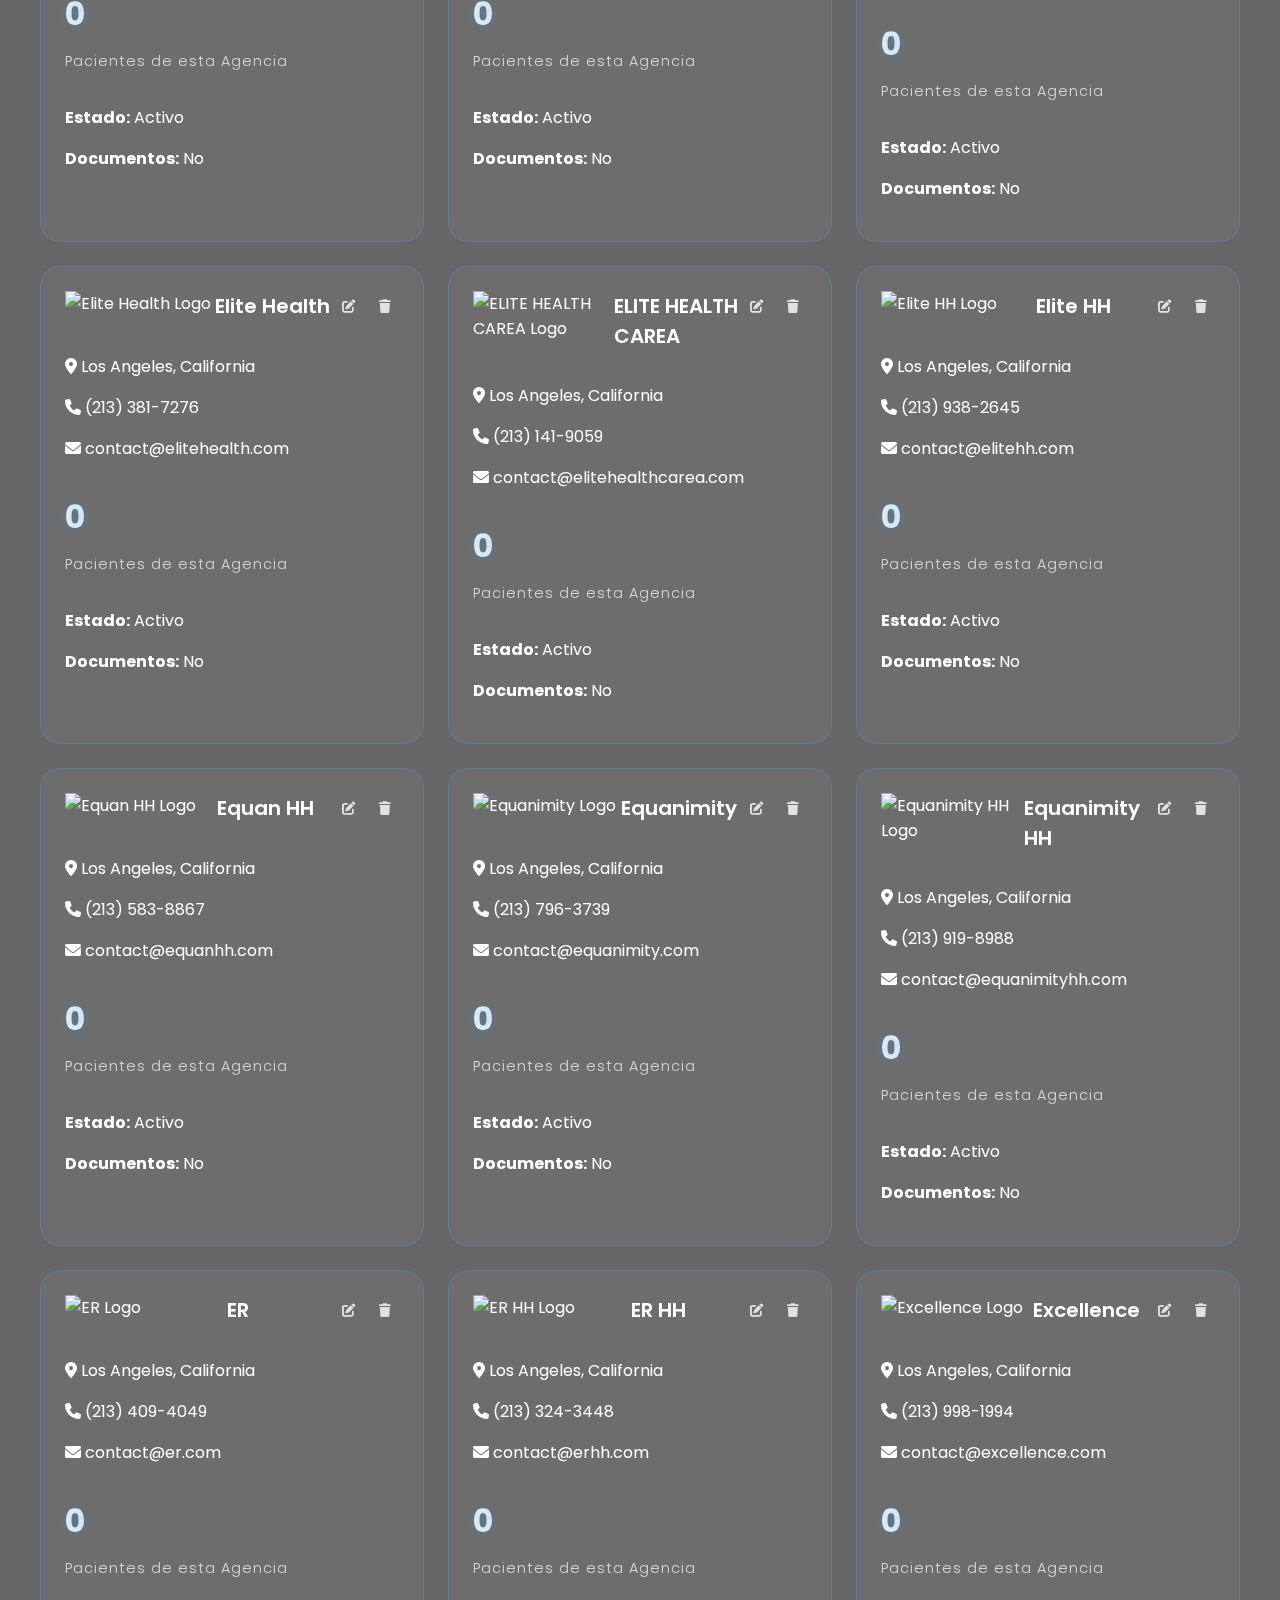
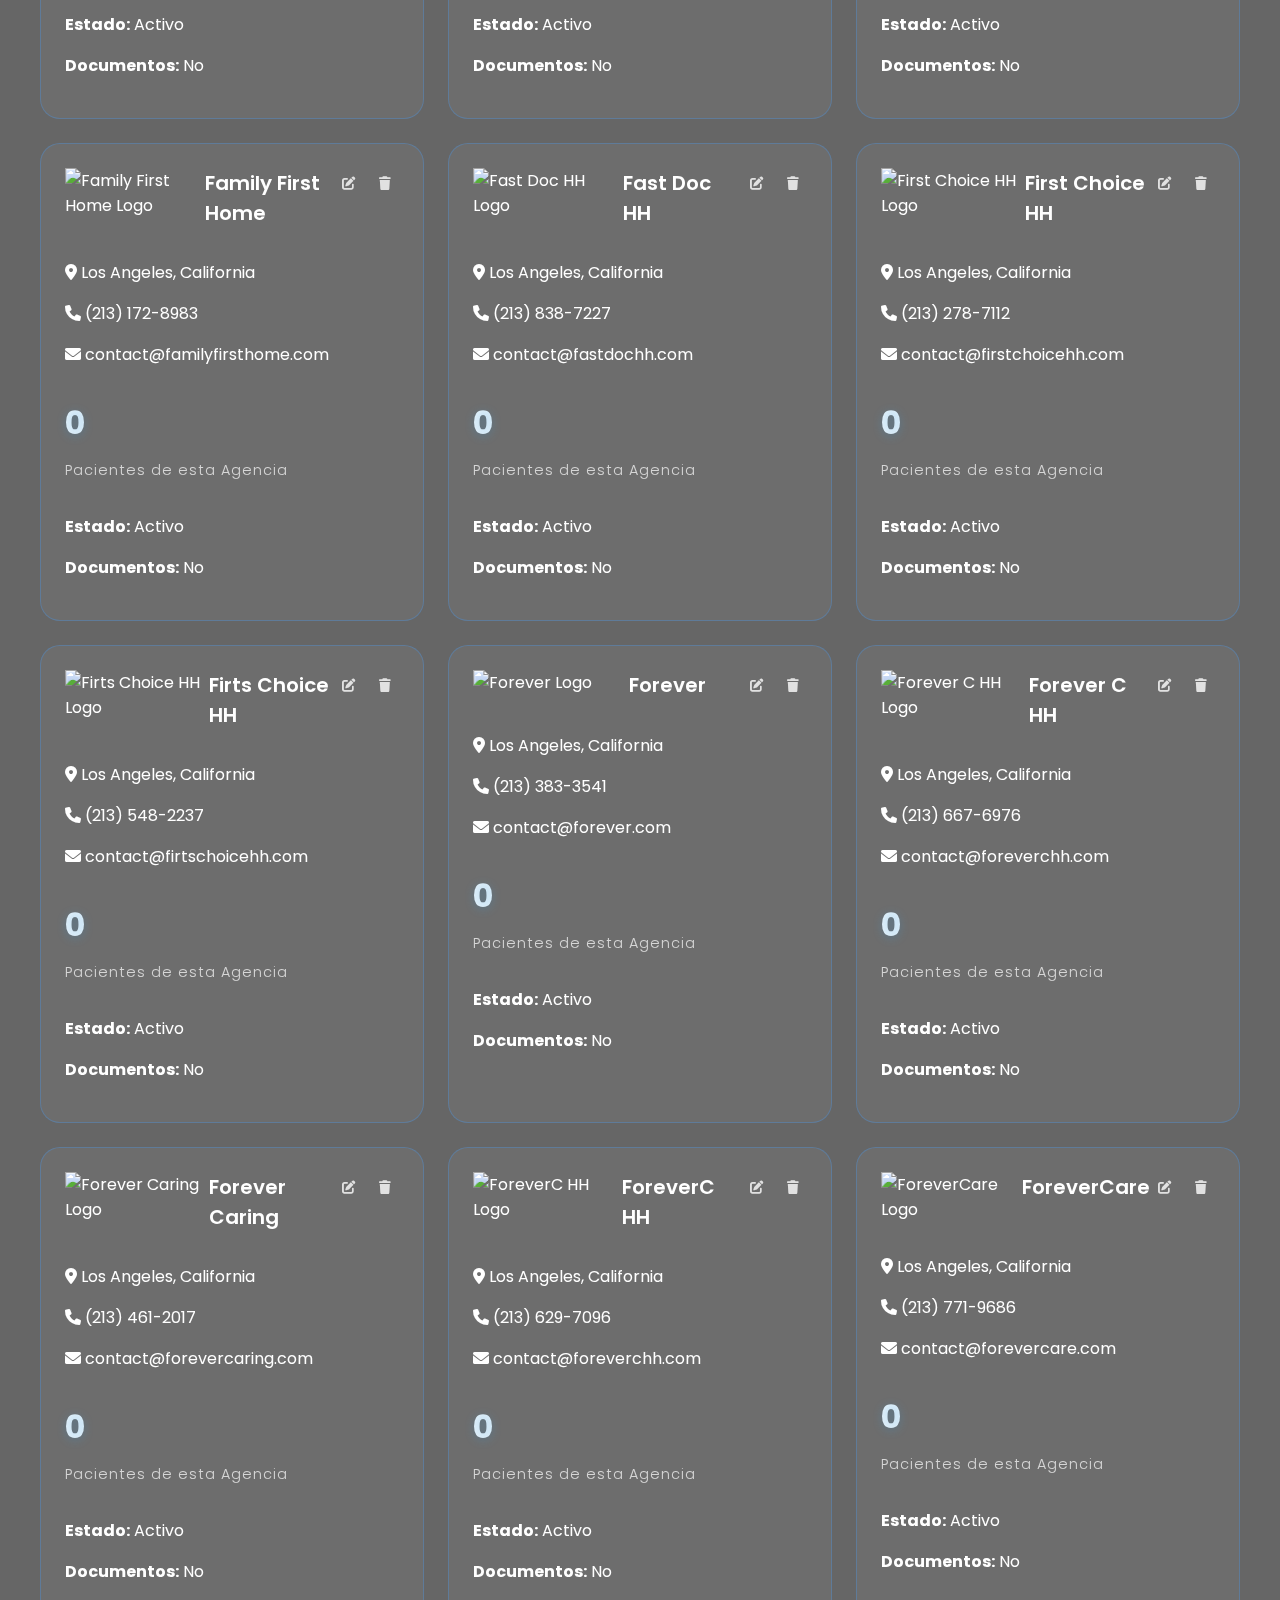
==== commit ebda5ee6: "1" ====
--- a/Agencias.html
+++ b/Agencias.html
@@ -3,13 +3,22 @@
 <head>
     <meta charset="UTF-8">
     <meta name="viewport" content="width=device-width, initial-scale=1.0">
-    <title>Soporte - Motive Homecare</title>
+    <title>Agencias - Motive Homecare</title>
     <link rel="stylesheet" href="./CSS/Welcome.css">
-    <link rel="stylesheet" href="./CSS/Support.css">
+    <link rel="stylesheet" href="./CSS/Agencies.css">
     <link href="https://fonts.googleapis.com/css2?family=Poppins:wght@300;400;500;600&display=swap" rel="stylesheet">
     <link href="https://cdnjs.cloudflare.com/ajax/libs/font-awesome/6.0.0/css/all.min.css" rel="stylesheet">
 </head>
 <body>
+    <!-- Pantalla de carga -->
+    <div class="loading-screen" id="loading-screen">
+        <div class="loading-screen__content">
+            <div class="spinner"></div>
+            <p>Cargando...</p>
+        </div>
+    </div>
+
+    <!-- Header -->
     <header class="header">
         <div class="header__logo">
             <a href="./Welcome.html"><img src="./IMG/32A90059-EE8B-4689-A398-D08AC03A1AC6.jpeg" alt="Logo" class="header__logo-img"> </a>
@@ -21,7 +30,7 @@
                 <li class="header__item"><a href="#" class="header__link">FRECUENCIAS</a></li>
                 <li class="header__item"><a href="#" class="header__link">THERAPY SYNC</a></li>
                 <li class="header__item"><a href="#" class="header__link">REFERRALS NEWS</a></li>
-                <li class="header__item"><a href="./Agencias.html" class="header__link">AGENCIAS</a></li>
+                <li class="header__item"><a href="./Agencias.html" class="header__link active">AGENCIAS</a></li>
                 <li class="header__item"><a href="./Support.html" class="header__link">SOPORTE</a></li>
             </ul>
         </nav>
@@ -38,8 +47,212 @@
         </div>
     </header>
 
-
-
+    <!-- Contenido principal -->
+    <main class="agencies-container">
+        <!-- Contador Global de Pacientes -->
+        <section class="global-patients-counter">
+            <div class="global-patients-card">
+                <h2>Pacientes que hemos recibido</h2>
+                <div class="global-counter">
+                    <span class="counter-number" id="totalPatientsCounter">6.467</span>
+                </div>
+            </div>
+        </section>
+
+        <!-- Sección de búsqueda y filtros -->
+        <section class="agencies-search">
+            <div class="search-box">
+                <input type="text" placeholder="Buscar agencia..." class="search-input">
+                <button class="search-btn">
+                    <i class="fas fa-search"></i>
+                </button>
+            </div>
+            <button class="add-agency-btn" onclick="openNewAgencyModal()">
+                <i class="fas fa-plus"></i>
+                Nueva Agencia
+            </button>
+        </section>
+
+        <!-- Grid de agencias -->
+        <div class="agencies-grid" id="agenciesGrid">
+            <!-- Aquí se generarán dinámicamente las tarjetas de agencias -->
+        </div>
+    </main>
+
+    <!-- Modal para nueva agencia -->
+    <div class="modal" id="newAgencyModal">
+        <div class="modal__overlay"></div>
+        <div class="modal__content">
+            <div class="modal__header">
+                <h2>Nueva Agencia</h2>
+                <button class="modal__close" onclick="closeModal('newAgencyModal')">
+                    <i class="fas fa-times"></i>
+                </button>
+            </div>
+            <div class="modal__body">
+                <form id="newAgencyForm" class="form">
+                    <!-- Sección de Logo -->
+                    <div class="agency-logo-upload">
+                        <div class="agency-logo-preview" id="newLogoPreview">
+                            <img src="/api/placeholder/64/64" alt="Vista previa del logo" id="newLogoImg">
+                        </div>
+                        <input type="file" id="newLogo" name="logo" accept="image/*" onchange="previewLogo('newLogo', 'newLogoPreview')">
+                        <label for="newLogo" class="logo-upload-btn">Subir Logo</label>
+                    </div>
+
+                    <!-- Información Básica en dos columnas -->
+                    <div class="form__section">
+                        <h3>Información Básica</h3>
+                        <div class="form__two-columns">
+                            <div class="form__group">
+                                <label for="newName">Nombre de la Agencia</label>
+                                <input type="text" id="newName" name="name" placeholder="Ej: Sunshine Care" required>
+                                <span class="validation-error">El nombre es obligatorio</span>
+                            </div>
+                            <div class="form__group">
+                                <label for="newEmail">Correo Electrónico</label>
+                                <input type="email" id="newEmail" name="email" placeholder="Ej: info@sunshinecare.com" required>
+                                <span class="validation-error">Ingrese un correo válido</span>
+                            </div>
+                        </div>
+                    </div>
+
+                    <!-- Información de Contacto en dos columnas -->
+                    <div class="form__section">
+                        <h3>Información de Contacto</h3>
+                        <div class="form__two-columns">
+                            <div class="form__group">
+                                <label for="newPhone">Teléfono</label>
+                                <input type="tel" id="newPhone" name="phone" placeholder="Ej: (213) 555-1234">
+                            </div>
+                            <div class="form__group">
+                                <label for="newAddress">Dirección</label>
+                                <input type="text" id="newAddress" name="address" value="Los Angeles, California" placeholder="Ej: Los Angeles, California">
+                            </div>
+                        </div>
+                    </div>
+
+                    <!-- Estado y Documentos en dos columnas -->
+                    <div class="form__section">
+                        <h3>Estado y Documentos</h3>
+                        <div class="form__two-columns">
+                            <div class="form__group">
+                                <label for="newStatus">Estado</label>
+                                <input type="text" id="newStatus" name="status" placeholder="Ej: Activo">
+                            </div>
+                            <div class="form__group">
+                                <label for="newDocs">Contrato Firmado / Docs Enviados</label>
+                                <input type="text" id="newDocs" name="docs" placeholder="Ej: Sí / No">
+                            </div>
+                        </div>
+                    </div>
+                </form>
+            </div>
+            <div class="modal__footer">
+                <button class="btn btn--secondary" onclick="closeModal('newAgencyModal')">Cancelar</button>
+                <button class="btn btn--primary" onclick="createNewAgency()">Crear Agencia</button>
+            </div>
+        </div>
+    </div>
+
+    <!-- Modal para editar agencia -->
+    <div class="modal" id="editModal">
+        <div class="modal__overlay"></div>
+        <div class="modal__content">
+            <div class="modal__header">
+                <h2>Editar Agencia</h2>
+                <button class="modal__close" onclick="closeModal('editModal')">
+                    <i class="fas fa-times"></i>
+                </button>
+            </div>
+            <div class="modal__body">
+                <form id="editAgencyForm" class="form">
+                    <!-- Sección de Logo -->
+                    <div class="agency-logo-upload">
+                        <div class="agency-logo-preview" id="editLogoPreview">
+                            <img src="/api/placeholder/64/64" alt="Vista previa del logo" id="editLogoImg">
+                        </div>
+                        <input type="file" id="editLogo" name="logo" accept="image/*" onchange="previewLogo('editLogo', 'editLogoPreview')">
+                        <label for="editLogo" class="logo-upload-btn">Cambiar Logo</label>
+                    </div>
+
+                    <!-- Información Básica en dos columnas -->
+                    <div class="form__section">
+                        <h3>Información Básica</h3>
+                        <div class="form__two-columns">
+                            <div class="form__group">
+                                <label for="editName">Nombre de la Agencia</label>
+                                <input type="text" id="editName" name="name" placeholder="Ej: Sunshine Care" required>
+                                <span class="validation-error">El nombre es obligatorio</span>
+                            </div>
+                            <div class="form__group">
+                                <label for="editEmail">Correo Electrónico</label>
+                                <input type="email" id="editEmail" name="email" placeholder="Ej: info@sunshinecare.com" required>
+                                <span class="validation-error">Ingrese un correo válido</span>
+                            </div>
+                        </div>
+                    </div>
+
+                    <!-- Información de Contacto en dos columnas -->
+                    <div class="form__section">
+                        <h3>Información de Contacto</h3>
+                        <div class="form__two-columns">
+                            <div class="form__group">
+                                <label for="editPhone">Teléfono</label>
+                                <input type="tel" id="editPhone" name="phone" placeholder="Ej: (213) 555-1234">
+                            </div>
+                            <div class="form__group">
+                                <label for="editAddress">Dirección</label>
+                                <input type="text" id="editAddress" name="address" placeholder="Ej: Los Angeles, California">
+                            </div>
+                        </div>
+                    </div>
+
+                    <!-- Estado y Documentos en dos columnas -->
+                    <div class="form__section">
+                        <h3>Estado y Documentos</h3>
+                        <div class="form__two-columns">
+                            <div class="form__group">
+                                <label for="editStatus">Estado</label>
+                                <input type="text" id="editStatus" name="status" placeholder="Ej: Activo">
+                            </div>
+                            <div class="form__group">
+                                <label for="editDocs">Contrato Firmado / Docs Enviados</label>
+                                <input type="text" id="editDocs" name="docs" placeholder="Ej: Sí / No">
+                            </div>
+                        </div>
+                    </div>
+                </form>
+            </div>
+            <div class="modal__footer">
+                <button class="btn btn--secondary" onclick="closeModal('editModal')">Cancelar</button>
+                <button class="btn btn--primary" onclick="saveAgencyChanges()">Guardar Cambios</button>
+            </div>
+        </div>
+    </div>
+
+    <!-- Modal de confirmación para eliminar -->
+    <div class="modal" id="deleteModal">
+        <div class="modal__overlay"></div>
+        <div class="modal__content modal__content--small">
+            <div class="modal__header">
+                <h2>Confirmar Eliminación</h2>
+                <button class="modal__close" onclick="closeModal('deleteModal')">
+                    <i class="fas fa-times"></i>
+                </button>
+            </div>
+            <div class="modal__body">
+                <p>¿Estás seguro que deseas eliminar esta agencia?</p>
+                <p class="warning-text">Esta acción no se puede deshacer.</p>
+            </div>
+            <div class="modal__footer">
+                <button class="btn btn--secondary" onclick="closeModal('deleteModal')">Cancelar</button>
+                <button class="btn btn--danger" onclick="confirmDeleteAgency()">Eliminar</button>
+            </div>
+        </div>
+    </div>
+
+    <!-- Footer -->
     <footer class="footer">
         <div class="footer__container">
             <div class="footer__section footer__about">
@@ -86,7 +299,7 @@
         
         <div class="footer__bottom">
             <p class="footer__copyright">
-                &copy; 2025 Motive Homecare. Todos los derechos reservados.
+                © 2025 Motive Homecare. Todos los derechos reservados.
             </p>
             <div class="footer__social">
                 <a href="#" class="footer__social-link" title="Facebook">
@@ -104,10 +317,7 @@
             </div>
         </div>
     </footer>
-
-    <script src="./JS/Support.js"></script>
-    <script src="./JS/ServicesLocation.js"></script>
     <script src="./JS/Welcome.js"></script>
-    <script src="./JS/Login.js"></script>
+    <script src="./JS/agencies.js"></script>
 </body>
 </html>--- a/CSS/Agencies.css
+++ b/CSS/Agencies.css
@@ -0,0 +1,514 @@
+/* Variables específicas para agencias (actualizadas con nueva paleta) */
+:root {
+    --agency-bg: rgba(255, 255, 255, 0.05); /* Fondo más transparente y limpio */
+    --agency-hover: rgba(64, 156, 255, 0.1); /* Azul claro como hover */
+    --agency-border: rgba(64, 156, 255, 0.3); /* Azul suave para bordes */
+    --agency-shadow: 0 10px 30px rgba(0, 0, 0, 0.2); /* Sombra más suave y moderna */
+    --agency-text: #ffffff; /* Texto blanco puro */
+    --agency-text-light: rgba(255, 255, 255, 0.8); /* Texto secundario más suave */
+    --agency-success: #4CAF50;
+    --agency-danger: #f44336;
+    --agency-warning: #ff9800;
+    --accent-color: #409CFF; /* Azul turquesa vibrante como color principal */
+    --primary-color: #1E3A5F; /* Azul oscuro profundo para fondos */
+}
+
+/* Estilos base del cuerpo (ya existente) */
+body {
+    background: linear-gradient(rgba(0, 0, 0, 0.6), rgba(0, 0, 0, 0.6)),
+                url('https://images.unsplash.com/photo-1449034446853-66c86144b0ad?ixlib=rb-4.0.3&ixid=M3wxMjA3fDB8MHxwaG90by1wYWdlfHx8fGVufDB8fHx8fA%3D%3D') no-repeat center center fixed;
+    background-size: cover;
+    color: var(--agency-text);
+    font-family: 'Poppins', sans-serif;
+}
+
+/* Contenedor principal */
+.agencies-container {
+    max-width: 1200px;
+    margin: 2rem auto;
+    padding: 0 1.5rem;
+    min-height: calc(100vh - 200px);
+}
+
+/* Buscador y botón de nueva agencia */
+.agencies-search {
+    display: flex;
+    gap: 1rem;
+    margin-bottom: 2rem;
+}
+
+.search-box {
+    flex: 1;
+    display: flex;
+    background: var(--agency-bg);
+    border-radius: 50px;
+    padding: 0.5rem;
+    backdrop-filter: blur(10px);
+    border: 1px solid var(--agency-border);
+}
+
+.search-input {
+    flex: 1;
+    background: none;
+    border: none;
+    padding: 0.75rem 1.5rem;
+    color: var(--agency-text);
+    font-size: 1rem;
+}
+
+.search-input::placeholder {
+    color: var(--agency-text-light);
+}
+
+.search-btn {
+    background: var(--agency-hover);
+    border: none;
+    width: 40px;
+    height: 40px;
+    border-radius: 50%;
+    color: var(--agency-text);
+    cursor: pointer;
+    transition: all 0.3s ease;
+}
+
+.search-btn:hover {
+    background: var(--accent-color);
+    transform: scale(1.05);
+}
+
+.add-agency-btn {
+    background: var(--accent-color);
+    color: white;
+    border: none;
+    padding: 0 2rem;
+    border-radius: 50px;
+    font-weight: 500;
+    cursor: pointer;
+    transition: all 0.3s ease;
+    display: flex;
+    align-items: center;
+    gap: 0.5rem;
+}
+
+.add-agency-btn:hover {
+    transform: translateY(-2px);
+    box-shadow: 0 4px 15px rgba(64, 156, 255, 0.3);
+}
+
+/* Grid de agencias */
+.agencies-grid {
+    display: grid;
+    grid-template-columns: repeat(auto-fill, minmax(300px, 1fr));
+    gap: 1.5rem;
+}
+
+/* Tarjeta de agencia */
+.agency-card {
+    background: var(--agency-bg);
+    backdrop-filter: blur(12px);
+    border-radius: 20px;
+    padding: 1.5rem;
+    border: 1px solid var(--agency-border);
+    transition: all 0.4s ease;
+}
+
+.agency-card:hover {
+    transform: translateY(-5px);
+    box-shadow: var(--agency-shadow);
+    background: var(--agency-hover);
+}
+
+.agency-card__header {
+    display: flex;
+    justify-content: space-between;
+    align-items: flex-start;
+    margin-bottom: 1rem;
+}
+
+.agency-card__name {
+    font-size: 1.25rem;
+    color: var(--agency-text);
+    margin: 0;
+    font-weight: 600;
+}
+
+.agency-card__actions {
+    display: flex;
+    gap: 0.5rem;
+}
+
+.agency-card__actions button {
+    background: none;
+    border: none;
+    color: var(--agency-text-light);
+    padding: 0.5rem;
+    border-radius: 50%;
+    cursor: pointer;
+    transition: all 0.3s ease;
+}
+
+.edit-btn:hover {
+    color: var(--accent-color);
+    background: var(--agency-hover);
+}
+
+.delete-btn:hover {
+    color: var(--agency-danger);
+    background: var(--agency-hover);
+}
+
+.agency-card__content {
+    display: flex;
+    flex-direction: column;
+    gap: 1rem;
+}
+
+.agency-card__email {
+    display: flex;
+    align-items: center;
+    gap: 0.5rem;
+    color: var(--agency-text-light);
+    margin: 0;
+}
+
+.agency-card__counter {
+    background: var(--agency-hover);
+    padding: 1rem;
+    border-radius: 15px;
+    text-align: center;
+}
+
+.counter-number {
+    font-size: 2rem;
+    font-weight: 700;
+    color: var(--accent-color);
+    display: block;
+}
+
+.counter-label {
+    font-size: 0.9rem;
+    color: var(--agency-text-light);
+}
+
+/* Modal */
+.modal {
+    display: none;
+    position: fixed;
+    inset: 0;
+    background: rgba(0, 0, 0, 0.6);
+    backdrop-filter: blur(8px);
+    z-index: 1000;
+    opacity: 0;
+    transition: opacity 0.4s ease;
+    align-items: center;
+    justify-content: center;
+    overflow-y: auto;
+    padding: 1rem;
+}
+
+.modal.active {
+    display: flex;
+    opacity: 1;
+}
+
+.modal__content {
+    background: var(--primary-color);
+    border-radius: 16px;
+    width: 90%;
+    max-width: 600px;
+    margin: auto;
+    position: relative;
+    transform: translateY(-20px);
+    transition: transform 0.4s ease, opacity 0.4s ease;
+    border: 1px solid var(--agency-border);
+    box-shadow: var(--agency-shadow);
+    overflow-y: auto;
+    max-height: 90vh;
+}
+
+.modal.active .modal__content {
+    transform: translateY(0);
+    opacity: 1;
+}
+
+.modal__header {
+    padding: 1.5rem;
+    border-bottom: 1px solid var(--agency-border);
+    display: flex;
+    justify-content: space-between;
+    align-items: center;
+    background: var(--agency-bg);
+    backdrop-filter: blur(12px);
+}
+
+.modal__header h2 {
+    margin: 0;
+    color: var(--agency-text);
+    font-size: 1.75rem;
+    font-weight: 600;
+    text-shadow: 0 1px 2px rgba(0, 0, 0, 0.1);
+}
+
+.modal__close {
+    background: none;
+    border: none;
+    color: var(--agency-text-light);
+    cursor: pointer;
+    padding: 0.5rem;
+    font-size: 1.5rem;
+    transition: all 0.3s ease;
+    border-radius: 50%;
+}
+
+.modal__close:hover {
+    color: var(--agency-danger);
+    background: rgba(255, 255, 255, 0.1);
+    transform: scale(1.1);
+}
+
+.modal__body {
+    padding: 2rem;
+    background: var(--agency-bg);
+    backdrop-filter: blur(12px);
+    max-height: calc(70vh - 150px);
+    overflow-y: auto;
+}
+
+.modal__footer {
+    padding: 1.5rem;
+    border-top: 1px solid var(--agency-border);
+    display: flex;
+    justify-content: flex-end;
+    gap: 1rem;
+    background: var(--agency-bg);
+    backdrop-filter: blur(12px);
+}
+
+/* Secciones del formulario */
+.form__section {
+    margin-bottom: 2rem;
+}
+
+.form__section h3 {
+    color: var(--agency-text);
+    font-size: 1.25rem;
+    font-weight: 500;
+    margin-bottom: 1rem;
+    border-bottom: 2px solid var(--accent-color);
+    padding-bottom: 0.25rem;
+    display: inline-block;
+    text-transform: uppercase;
+    letter-spacing: 1px;
+}
+
+/* Contenedor de dos columnas para los campos */
+.form__two-columns {
+    display: grid;
+    grid-template-columns: 1fr 1fr;
+    gap: 1.5rem;
+    margin-bottom: 1rem;
+}
+
+/* Grupo de formulario en diseño de dos columnas */
+.form__group {
+    margin-bottom: 1rem;
+    position: relative;
+}
+
+.form__group label {
+    display: block;
+    margin-bottom: 0.5rem;
+    color: var(--agency-text-light);
+    font-weight: 500;
+    font-size: 0.95rem;
+    text-shadow: 0 1px 1px rgba(0, 0, 0, 0.1);
+}
+
+.form__group input {
+    width: 100%;
+    padding: 0.9rem 1.2rem;
+    border: 1px solid var(--agency-border);
+    border-radius: 12px;
+    background: rgba(255, 255, 255, 0.05);
+    color: var(--agency-text);
+    font-size: 1rem;
+    transition: all 0.3s ease;
+    box-shadow: inset 0 2px 4px rgba(0, 0, 0, 0.1);
+}
+
+.form__group input:focus {
+    outline: none;
+    border-color: var(--accent-color);
+    box-shadow: 0 0 8px rgba(64, 156, 255, 0.3);
+    background: rgba(255, 255, 255, 0.1);
+}
+
+.form__group input::placeholder {
+    color: var(--agency-text-light);
+    opacity: 0.8;
+}
+
+/* Estilos para el área de carga de logo (manteniendo tal cual) */
+.agency-logo-upload {
+    display: flex;
+    flex-direction: column;
+    align-items: center;
+    margin-bottom: 2rem;
+    animation: fadeIn 0.5s ease-out;
+}
+
+.agency-logo-preview {
+    width: 120px;
+    height: 120px;
+    border-radius: 50%;
+    background: var(--agency-hover);
+    border: 2px dashed var(--agency-border);
+    display: flex;
+    justify-content: center;
+    align-items: center;
+    margin-bottom: 1rem;
+    overflow: hidden;
+    transition: all 0.3s ease;
+}
+
+.agency-logo-preview img {
+    max-width: 100%;
+    max-height: 100%;
+    object-fit: contain;
+    border-radius: 50%;
+}
+
+.agency-logo-preview::after {
+    content: 'Vista previa del logo';
+    position: absolute;
+    color: var(--agency-text-light);
+    font-size: 0.8rem;
+    opacity: 0.7;
+    text-align: center;
+}
+
+.agency-logo-upload input[type="file"] {
+    display: none;
+}
+
+.agency-logo-upload .logo-upload-btn {
+    background: var(--accent-color);
+    color: white;
+    padding: 0.6rem 1.5rem;
+    border-radius: 50px;
+    cursor: pointer;
+    font-weight: 500;
+    transition: all 0.3s ease;
+    border: none;
+    box-shadow: 0 4px 10px rgba(64, 156, 255, 0.2);
+}
+
+.agency-logo-upload .logo-upload-btn:hover {
+    background: #2D8CFF;
+    transform: translateY(-2px);
+    box-shadow: 0 6px 15px rgba(64, 156, 255, 0.3);
+}
+
+/* Estilos de validación */
+.validation-error {
+    color: var(--agency-danger);
+    font-size: 0.85rem;
+    margin-top: 0.25rem;
+    display: none;
+    position: absolute;
+    bottom: -1.5rem;
+    left: 0;
+}
+
+.form__group.invalid input {
+    border-color: var(--agency-danger);
+    background: rgba(244, 67, 54, 0.1);
+}
+
+.form__group.invalid .validation-error {
+    display: block;
+}
+
+/* Botones */
+.btn {
+    padding: 0.9rem 2rem;
+    border: none;
+    border-radius: 12px;
+    font-weight: 500;
+    cursor: pointer;
+    transition: all 0.3s ease;
+    font-size: 1rem;
+    min-width: 120px;
+    text-align: center;
+}
+
+.btn--primary {
+    background: var(--accent-color);
+    color: white;
+    box-shadow: 0 4px 10px rgba(64, 156, 255, 0.2);
+}
+
+.btn--primary:hover {
+    background: #2D8CFF;
+    transform: translateY(-2px);
+    box-shadow: 0 6px 15px rgba(64, 156, 255, 0.3);
+}
+
+.btn--secondary {
+    background: var(--agency-hover);
+    color: var(--agency-text);
+    border: 1px solid var(--agency-border);
+}
+
+.btn--secondary:hover {
+    background: var(--agency-bg);
+    transform: translateY(-2px);
+    box-shadow: 0 4px 10px rgba(0, 0, 0, 0.1);
+}
+
+/* Responsive */
+@media (max-width: 768px) {
+    .modal__content {
+        width: 95%;
+        max-width: 100%;
+        max-height: 85vh;
+    }
+
+    .modal__body {
+        padding: 1.5rem;
+    }
+
+    .btn {
+        padding: 0.8rem 1.5rem;
+    }
+
+    .agency-logo-preview {
+        width: 100px;
+        height: 100px;
+    }
+
+    .form__two-columns {
+        grid-template-columns: 1fr; /* Cambia a una columna en pantallas pequeñas */
+        gap: 1rem;
+    }
+}
+
+/* Animaciones */
+@keyframes fadeIn {
+    from {
+        opacity: 0;
+        transform: translateY(20px);
+    }
+    to {
+        opacity: 1;
+        transform: translateY(0);
+    }
+}
+
+.modal.active .modal__content {
+    animation: fadeIn 0.4s ease-out forwards;
+}
+
+.agency-logo-upload {
+    animation: fadeIn 0.5s ease-out;
+}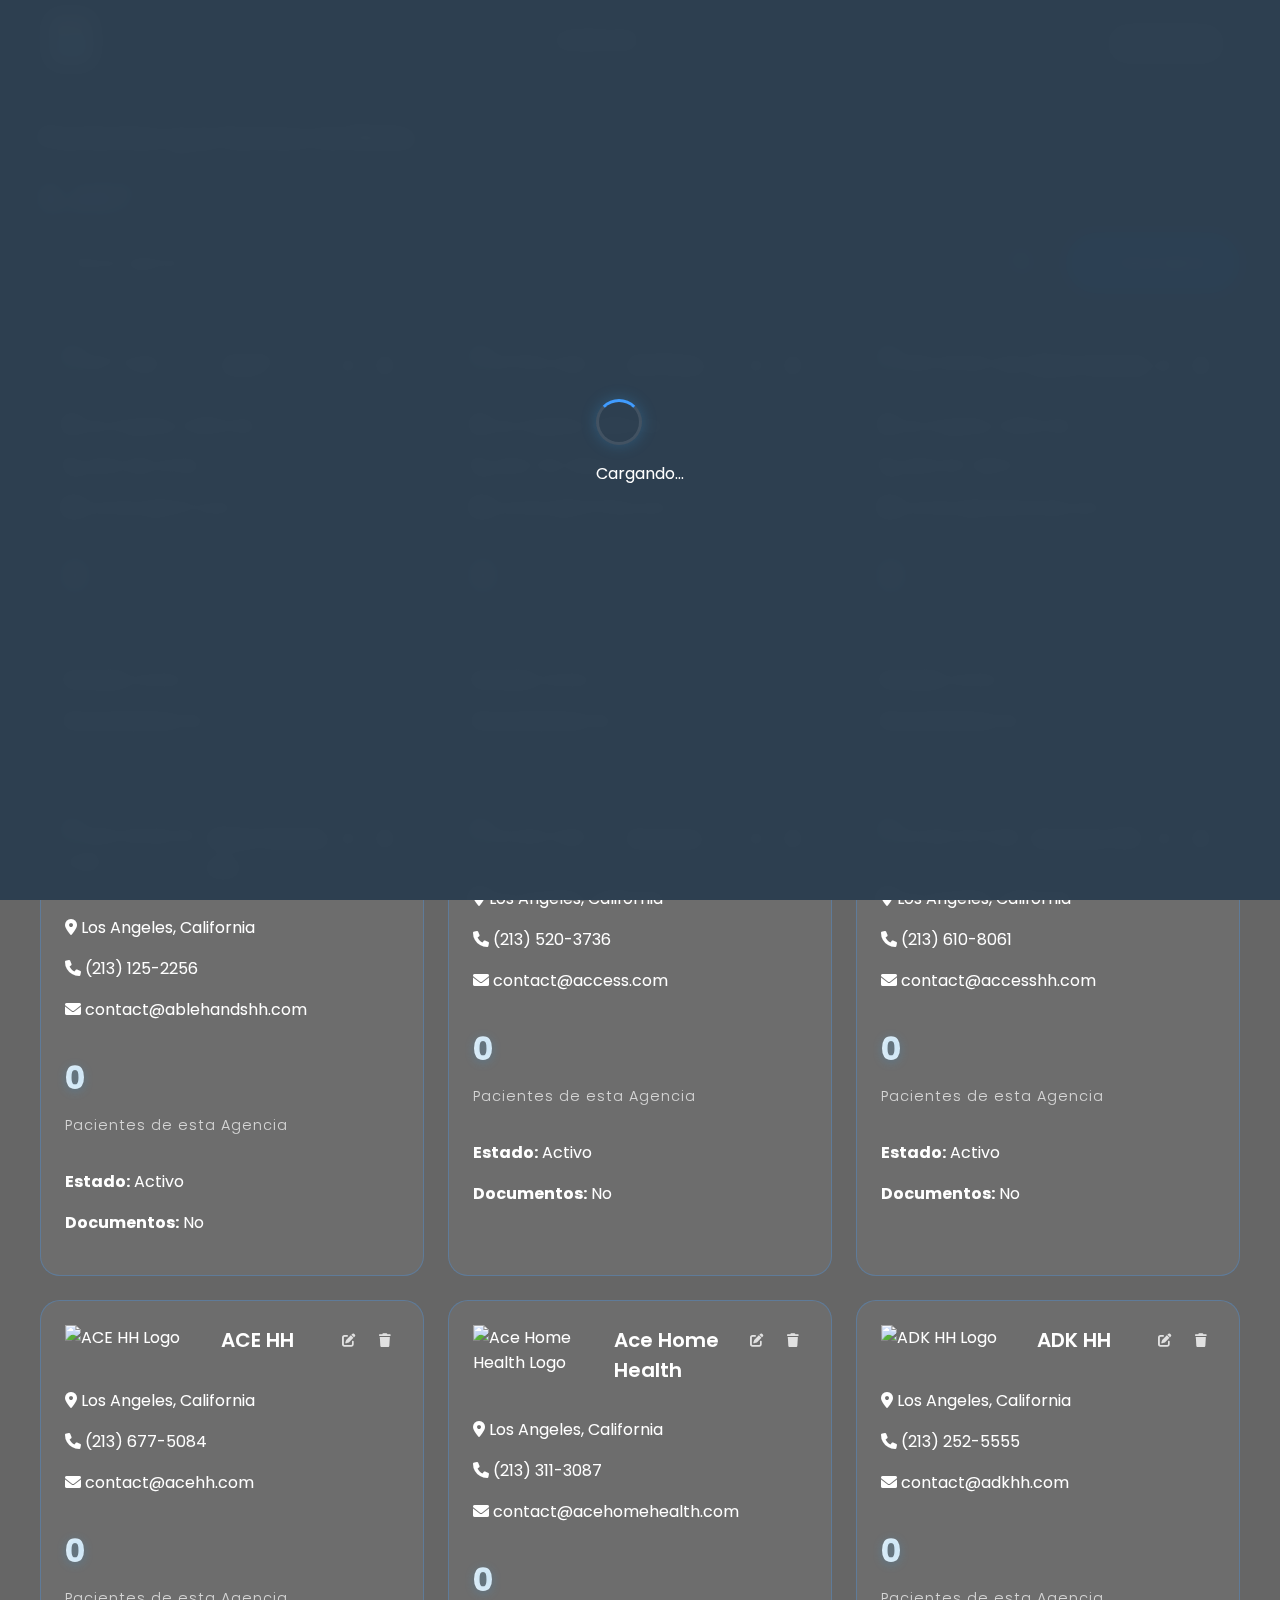
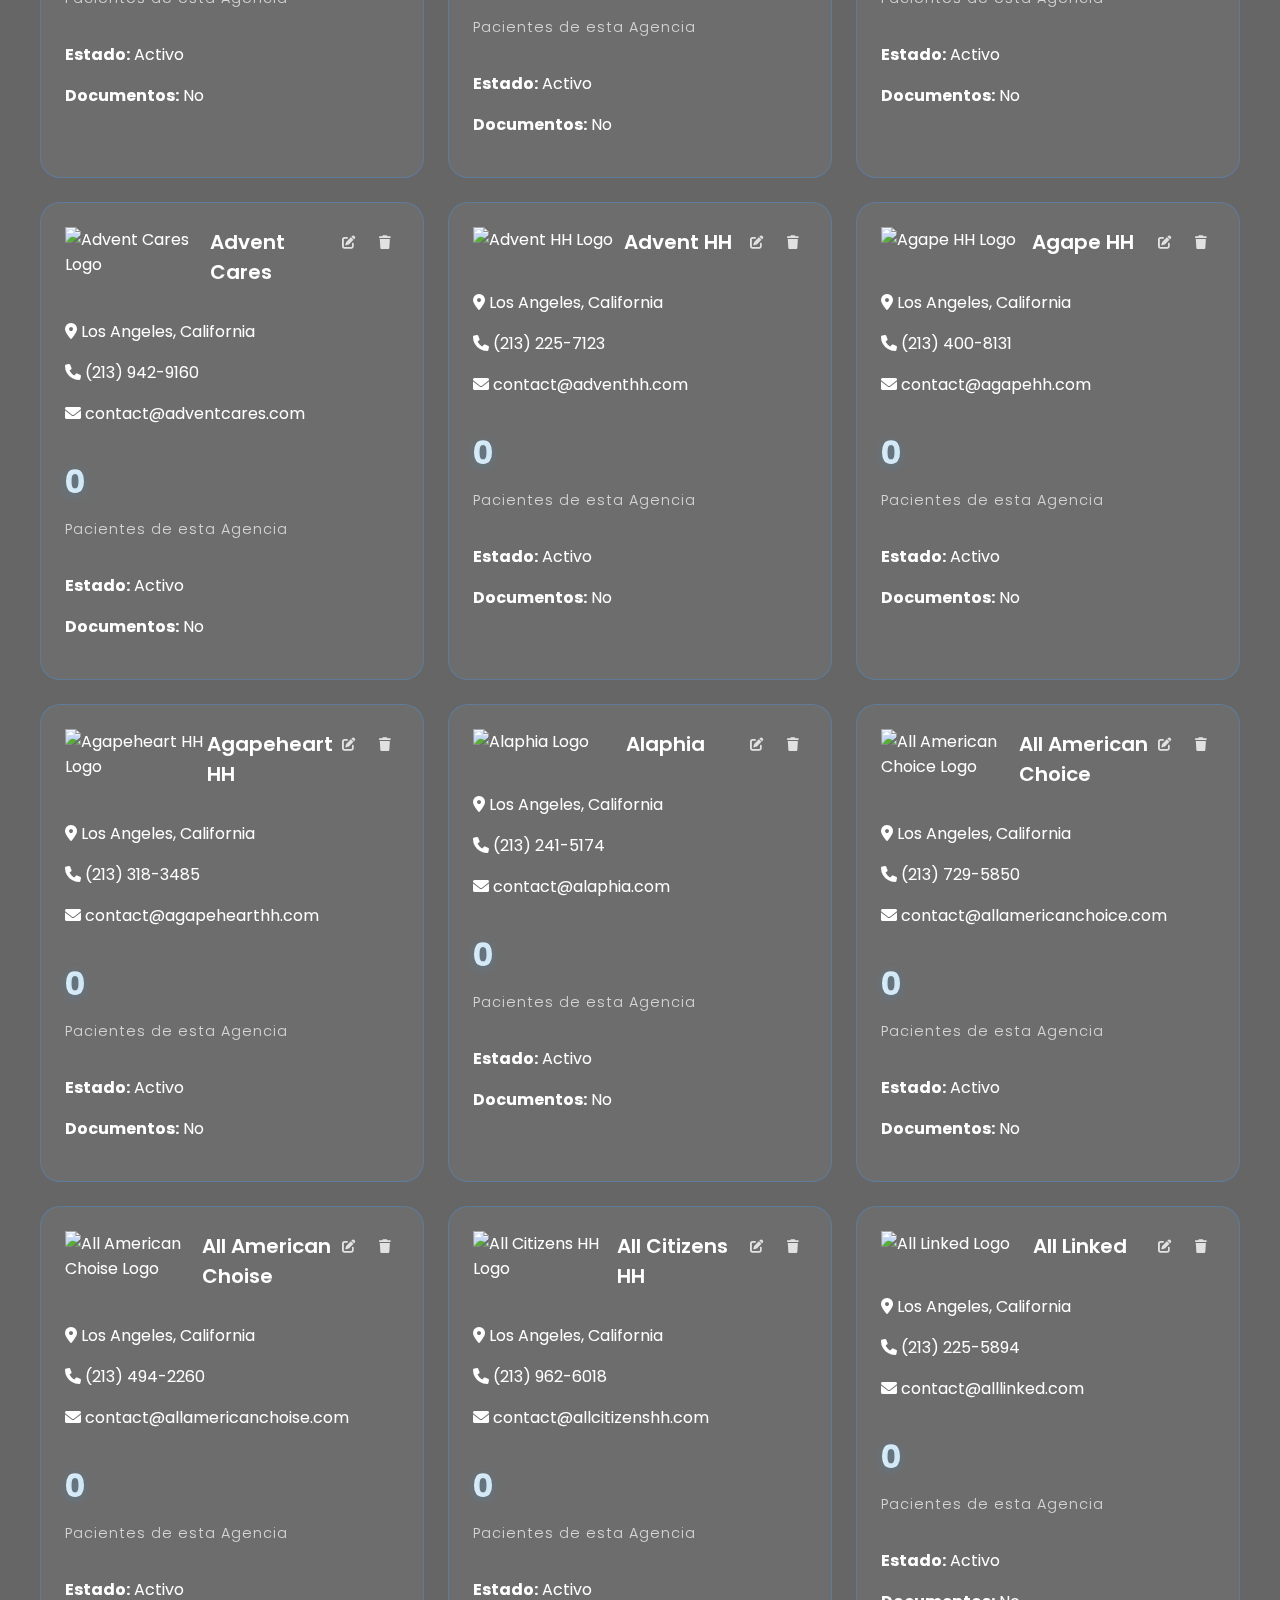
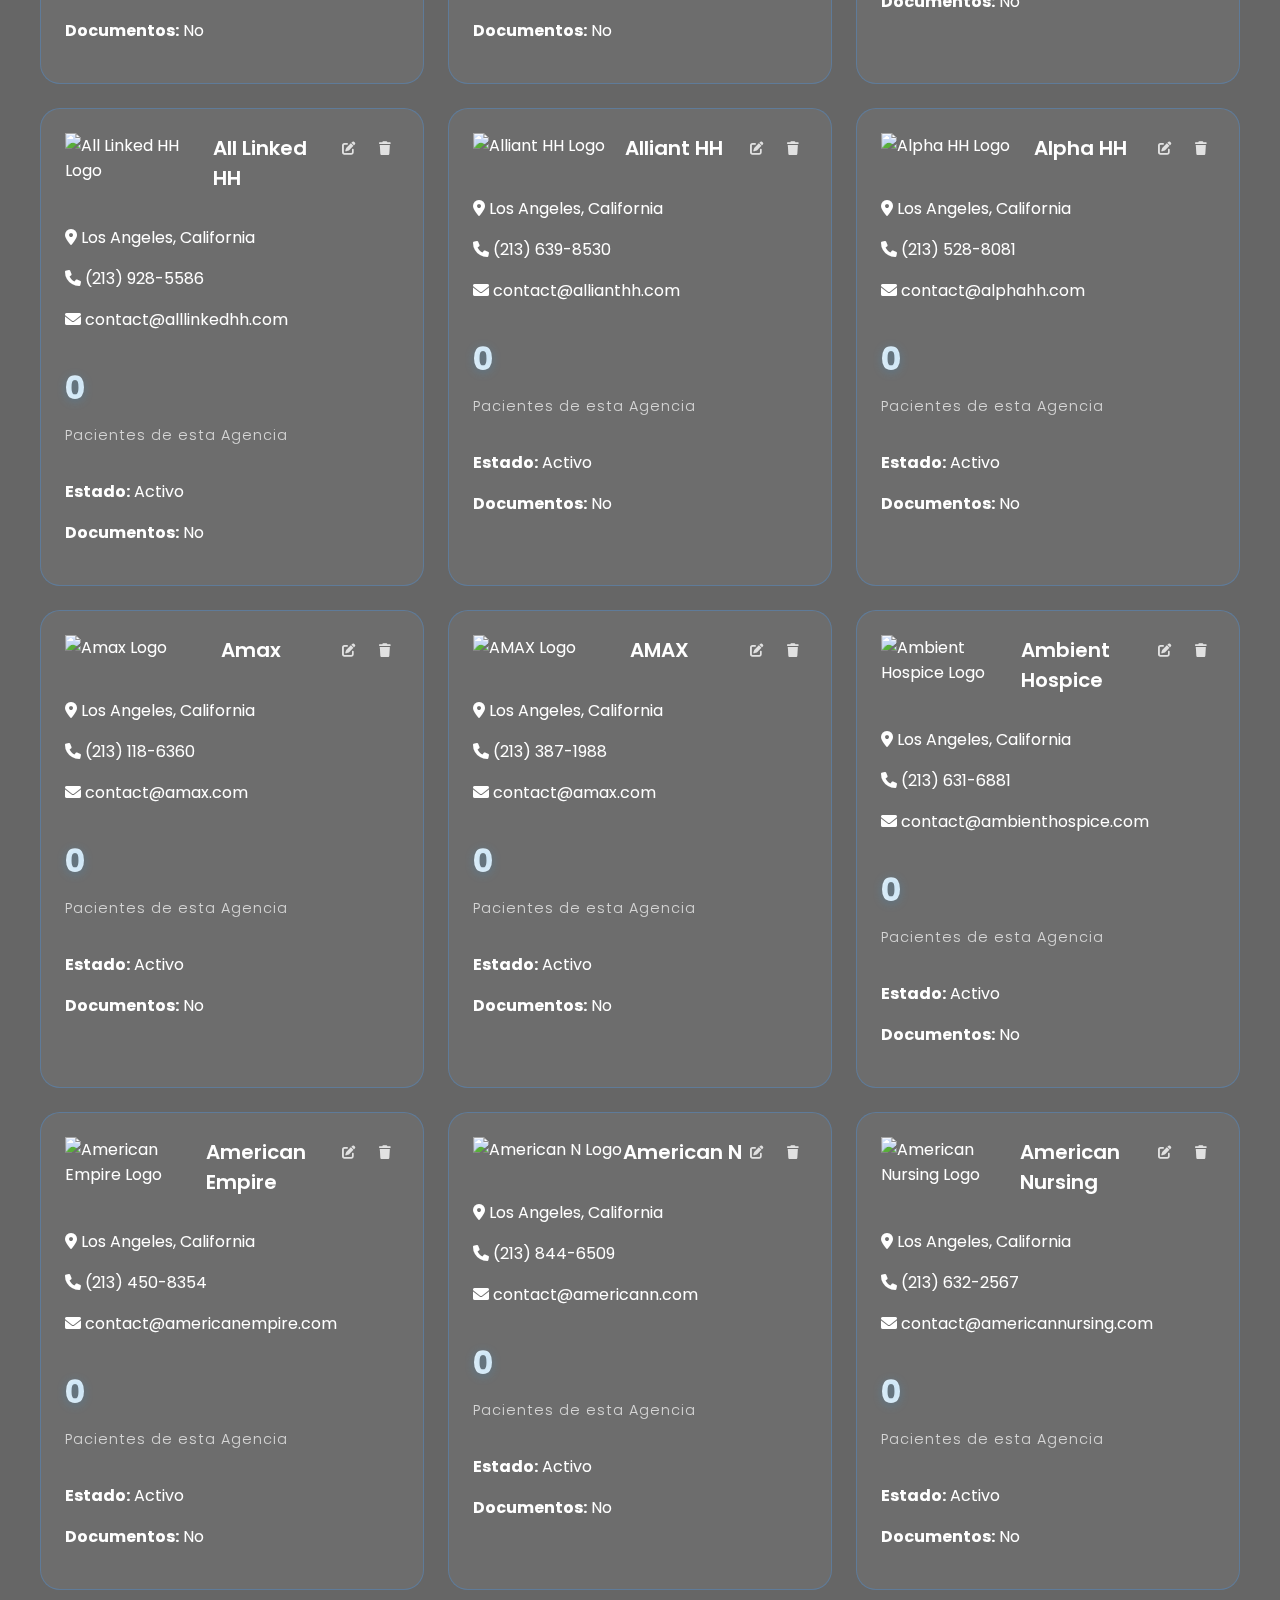
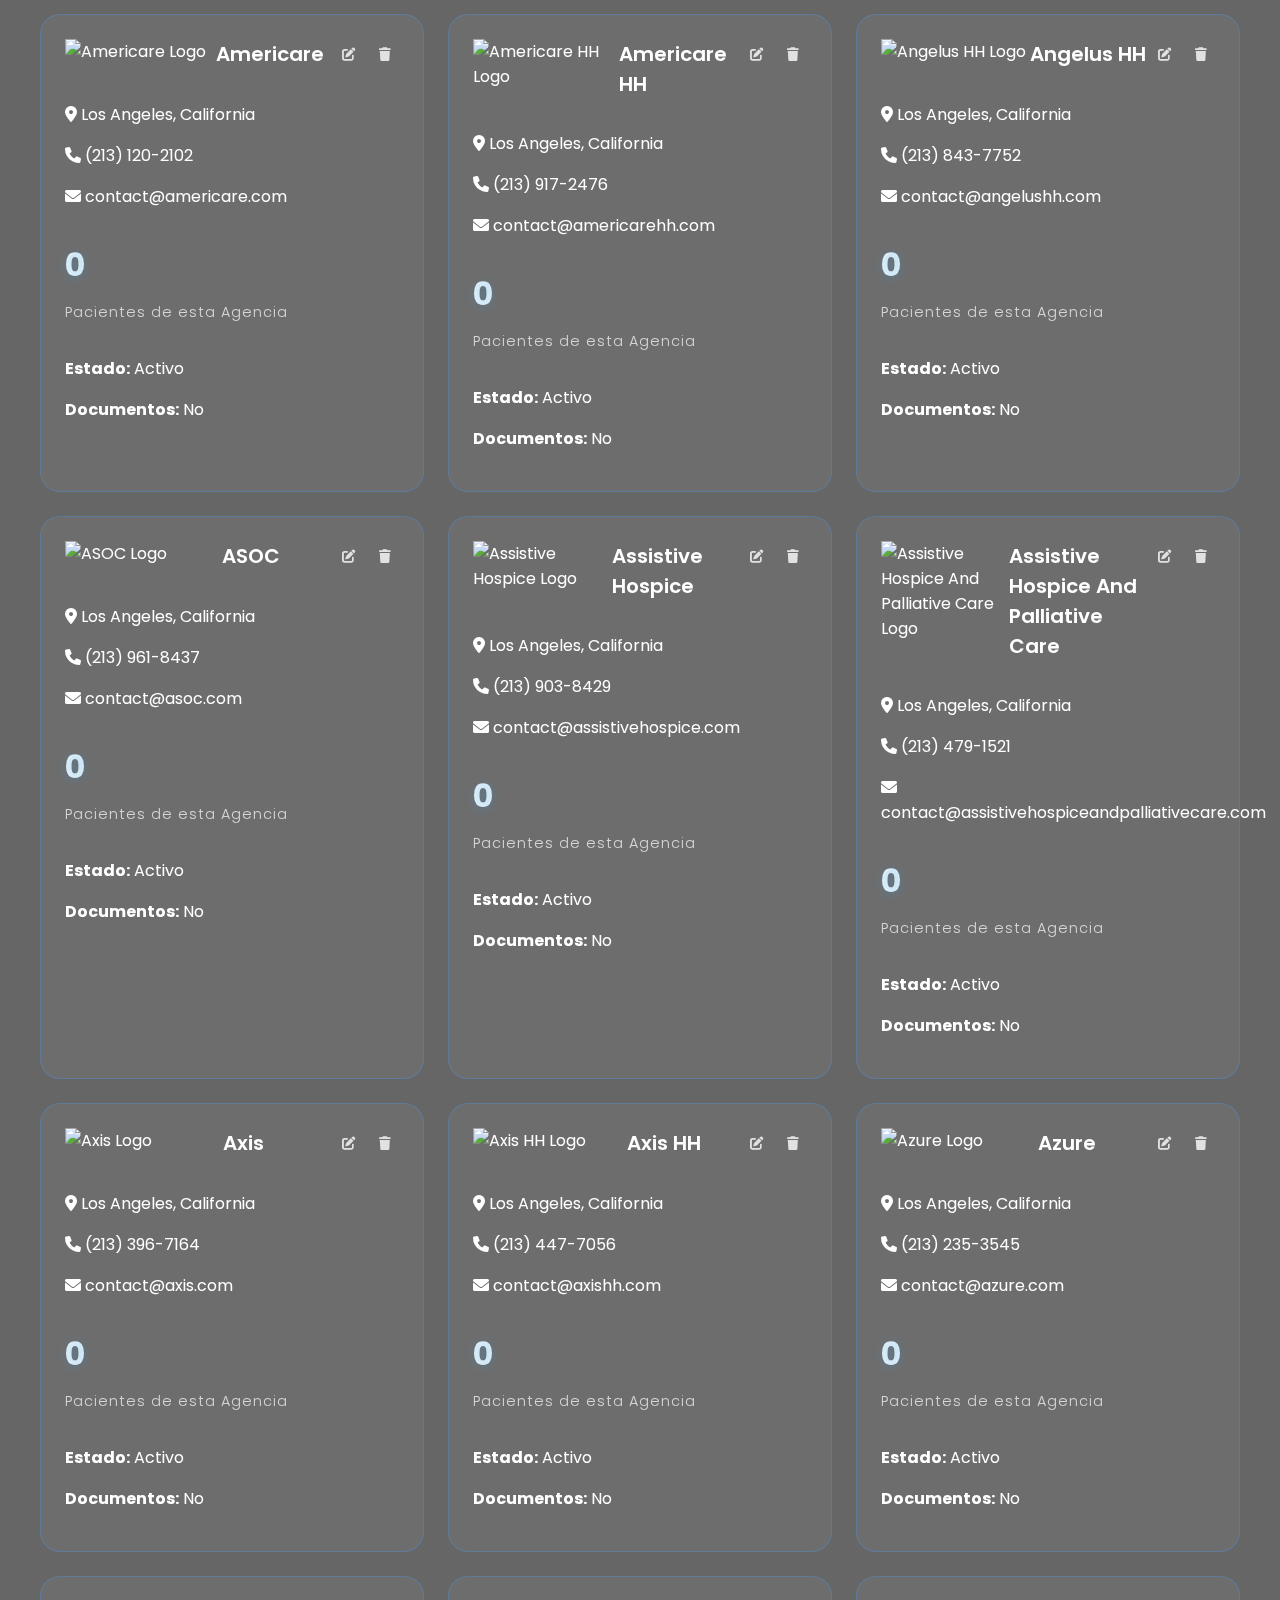
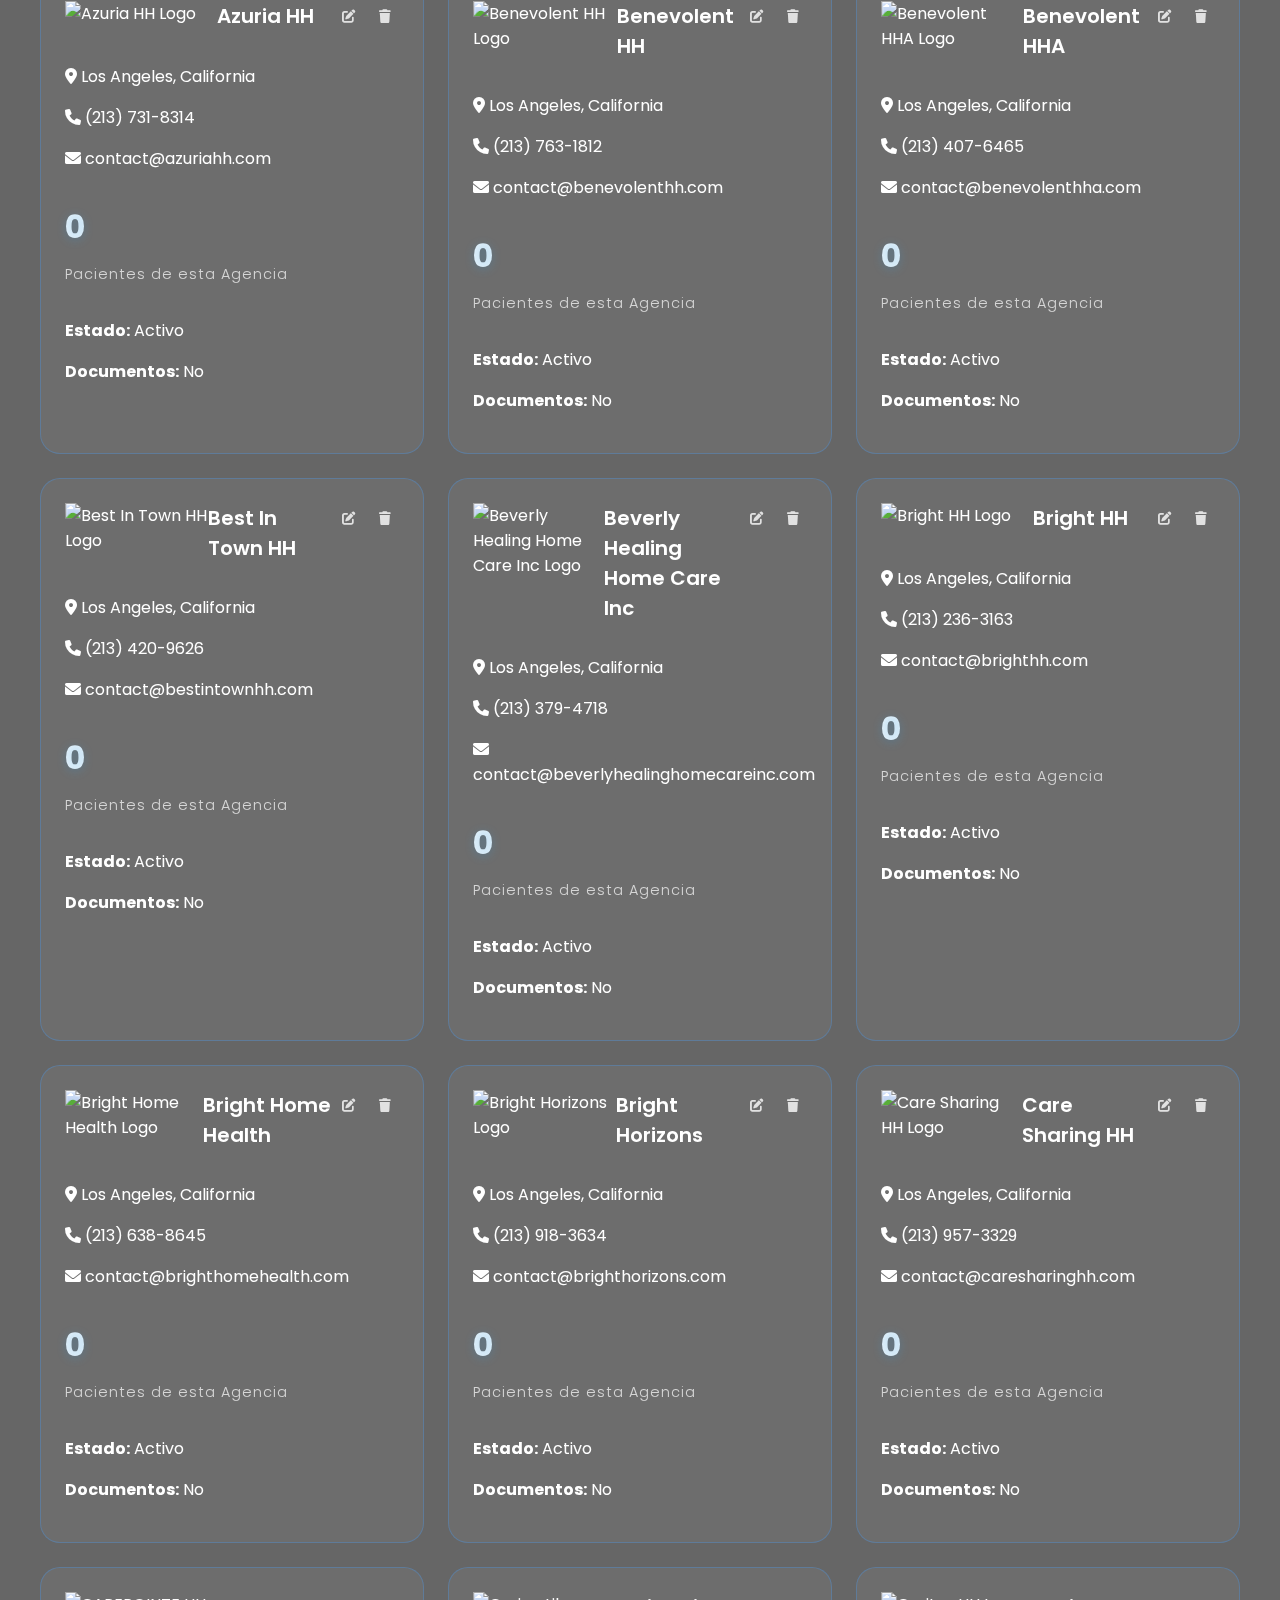
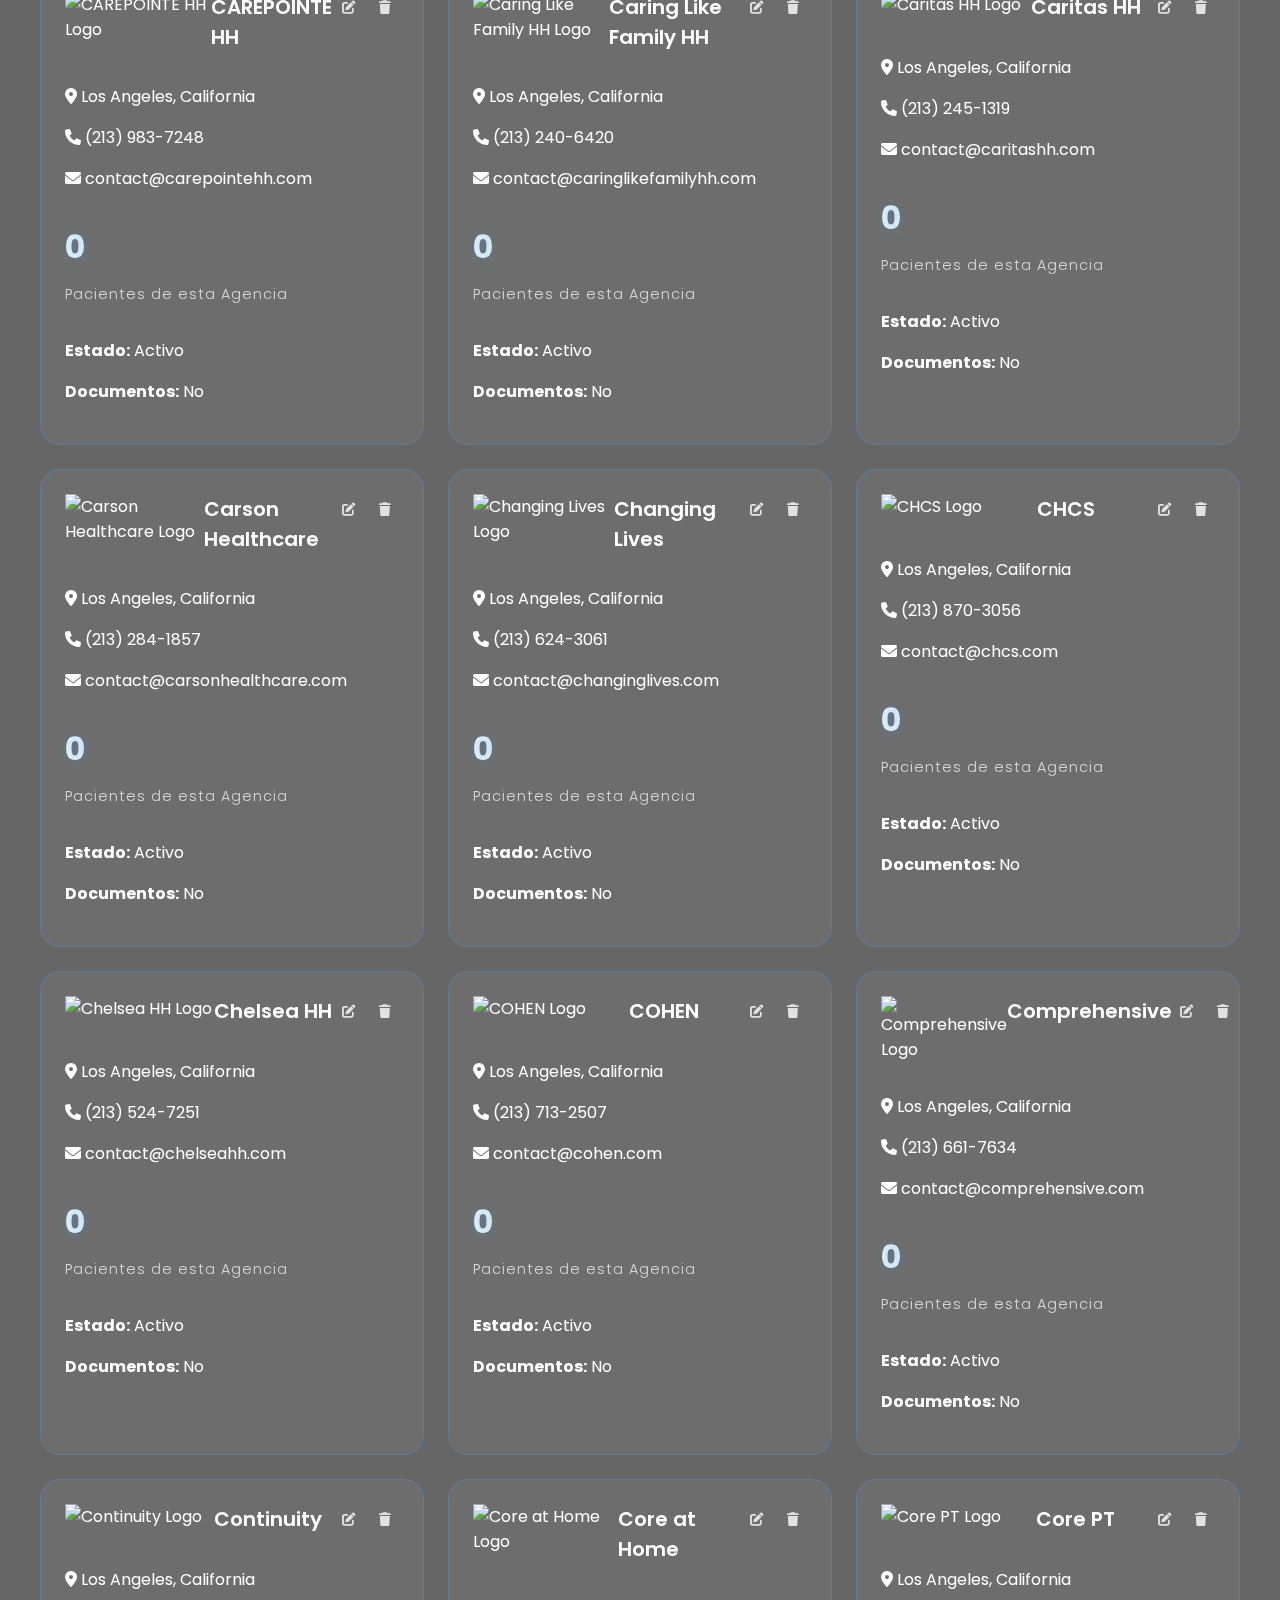
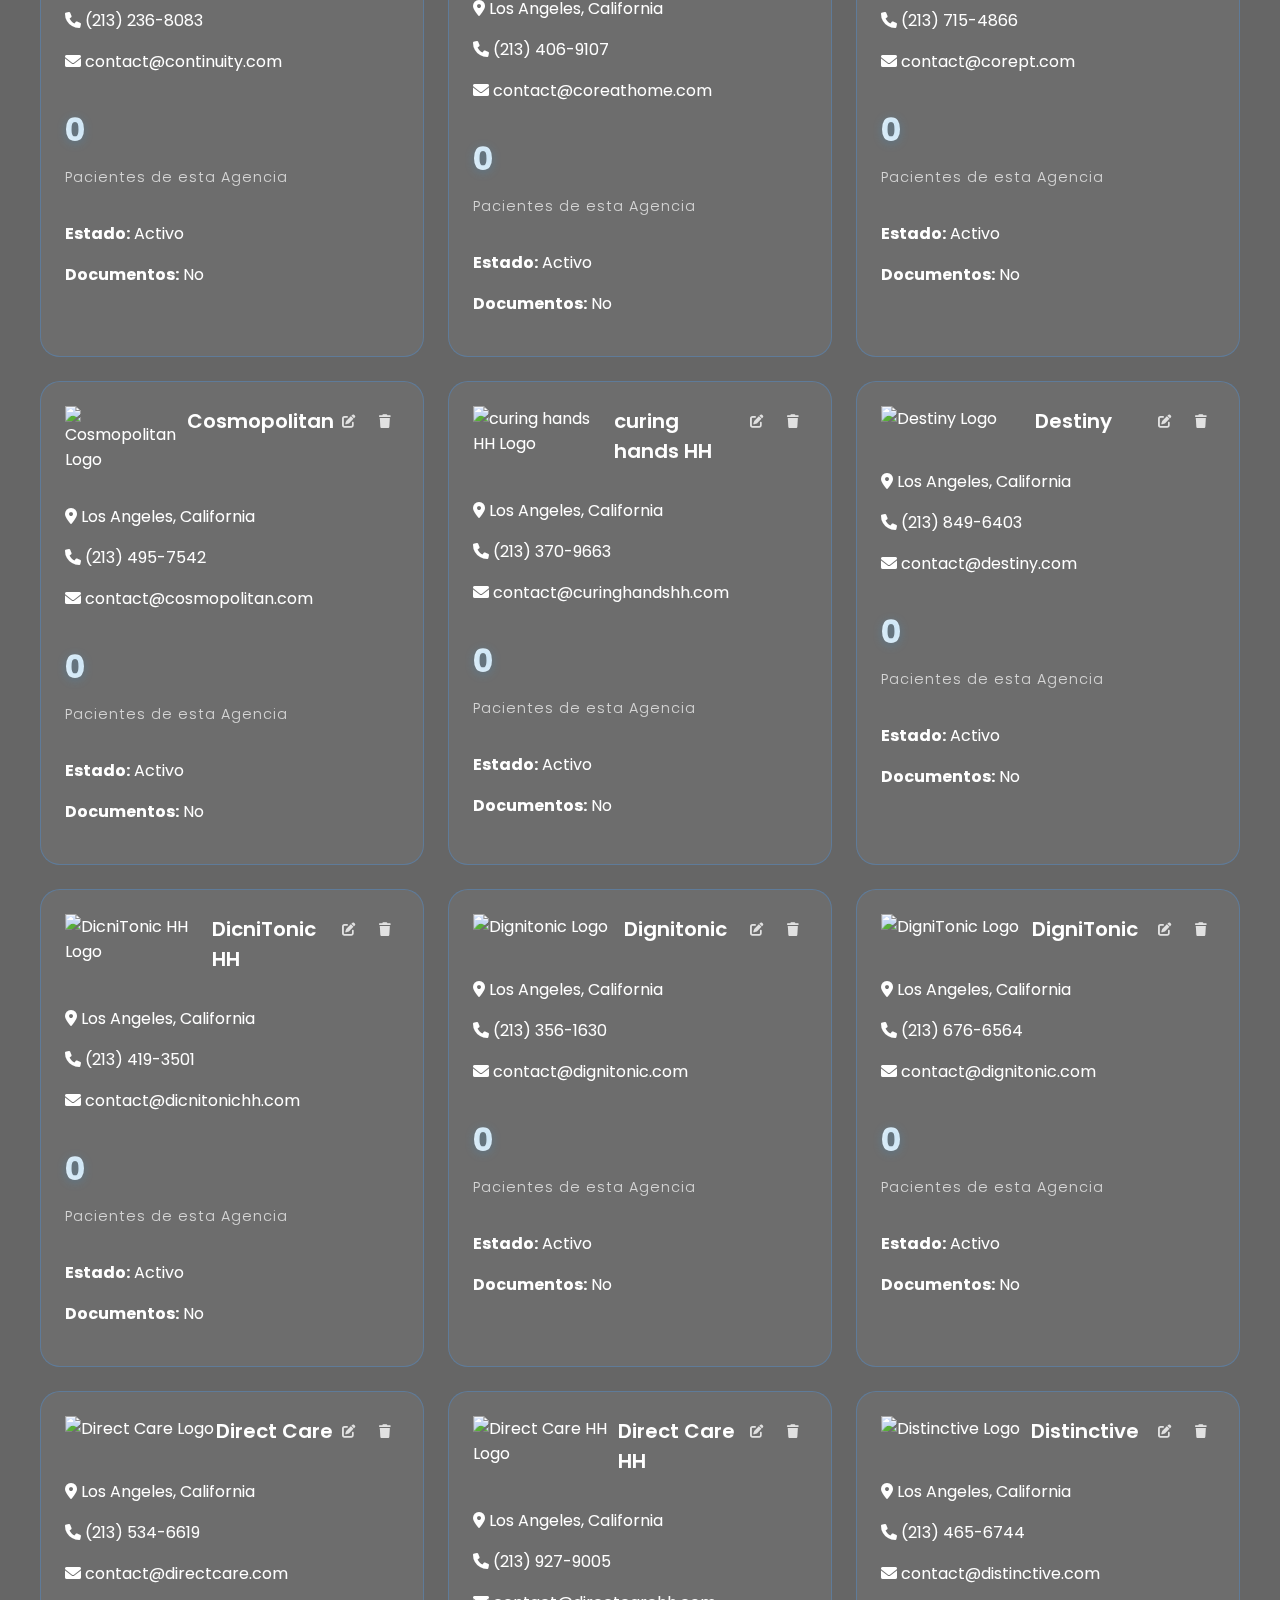
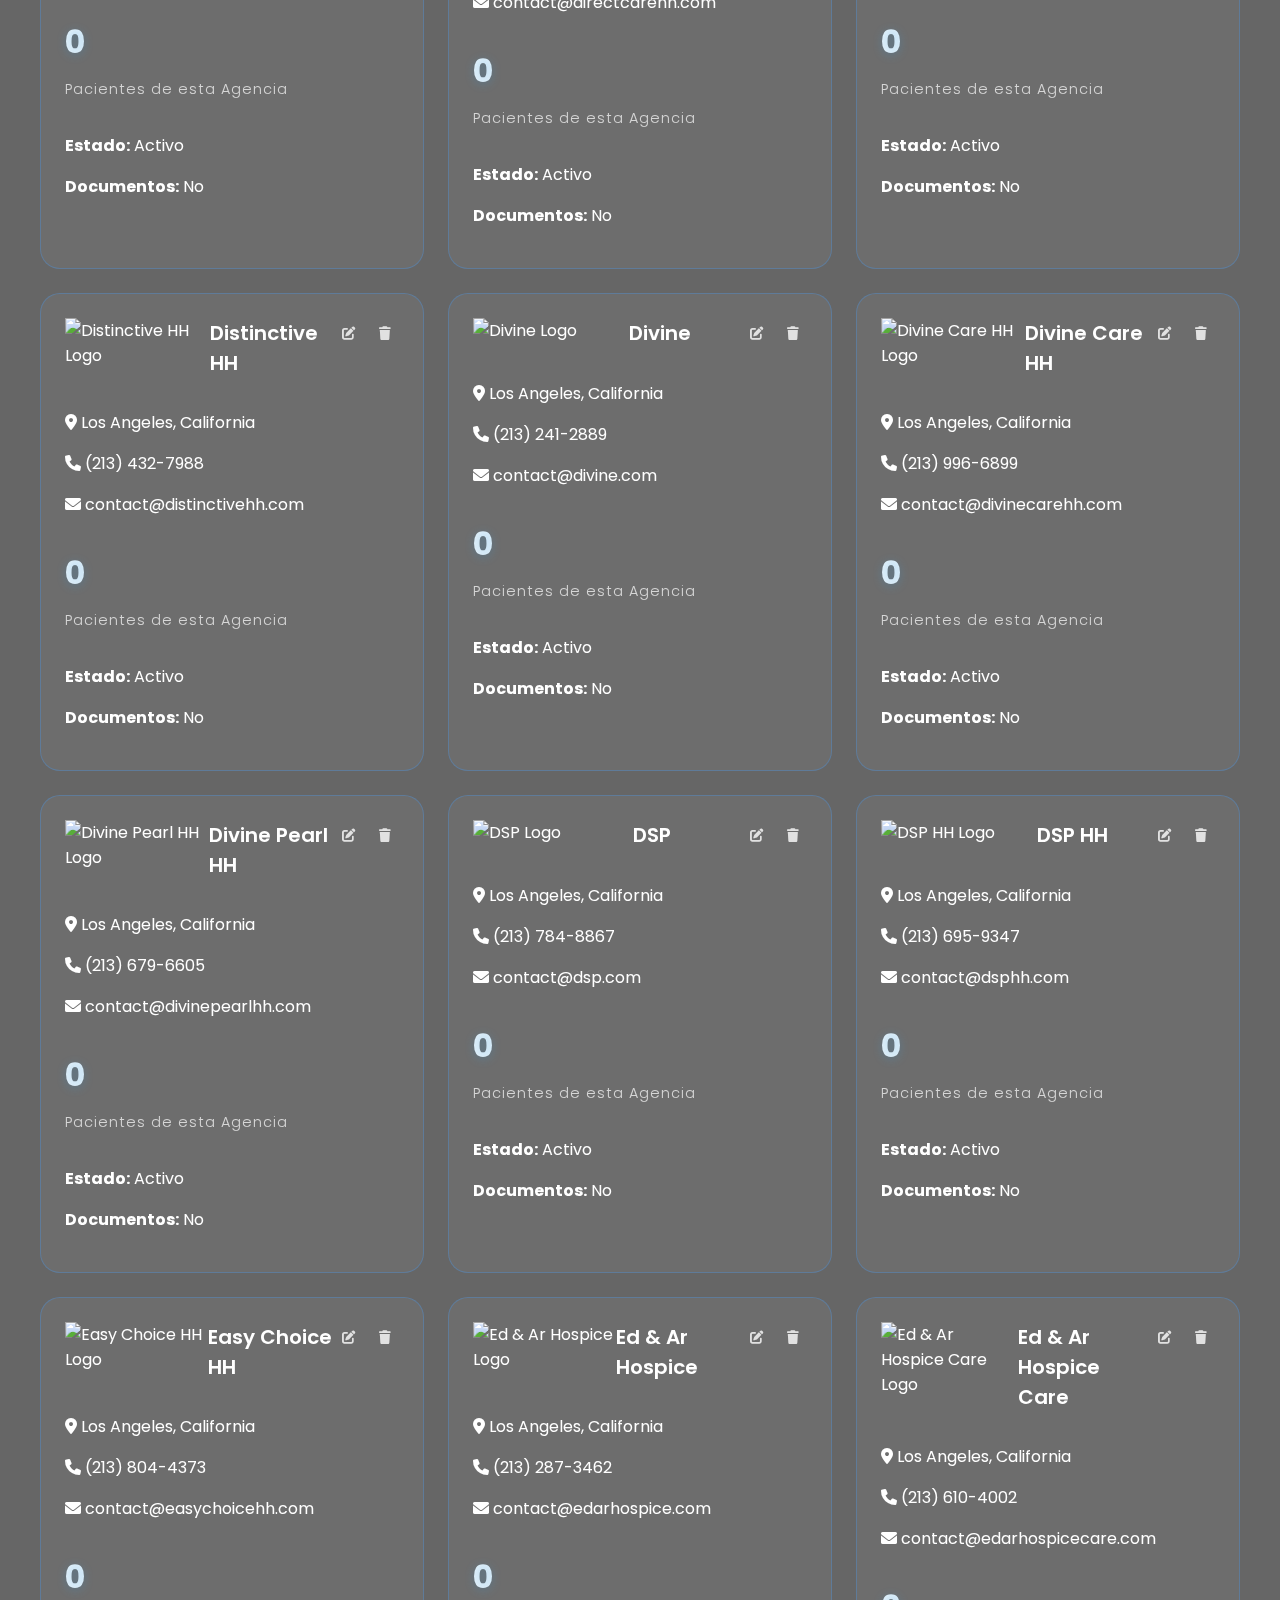
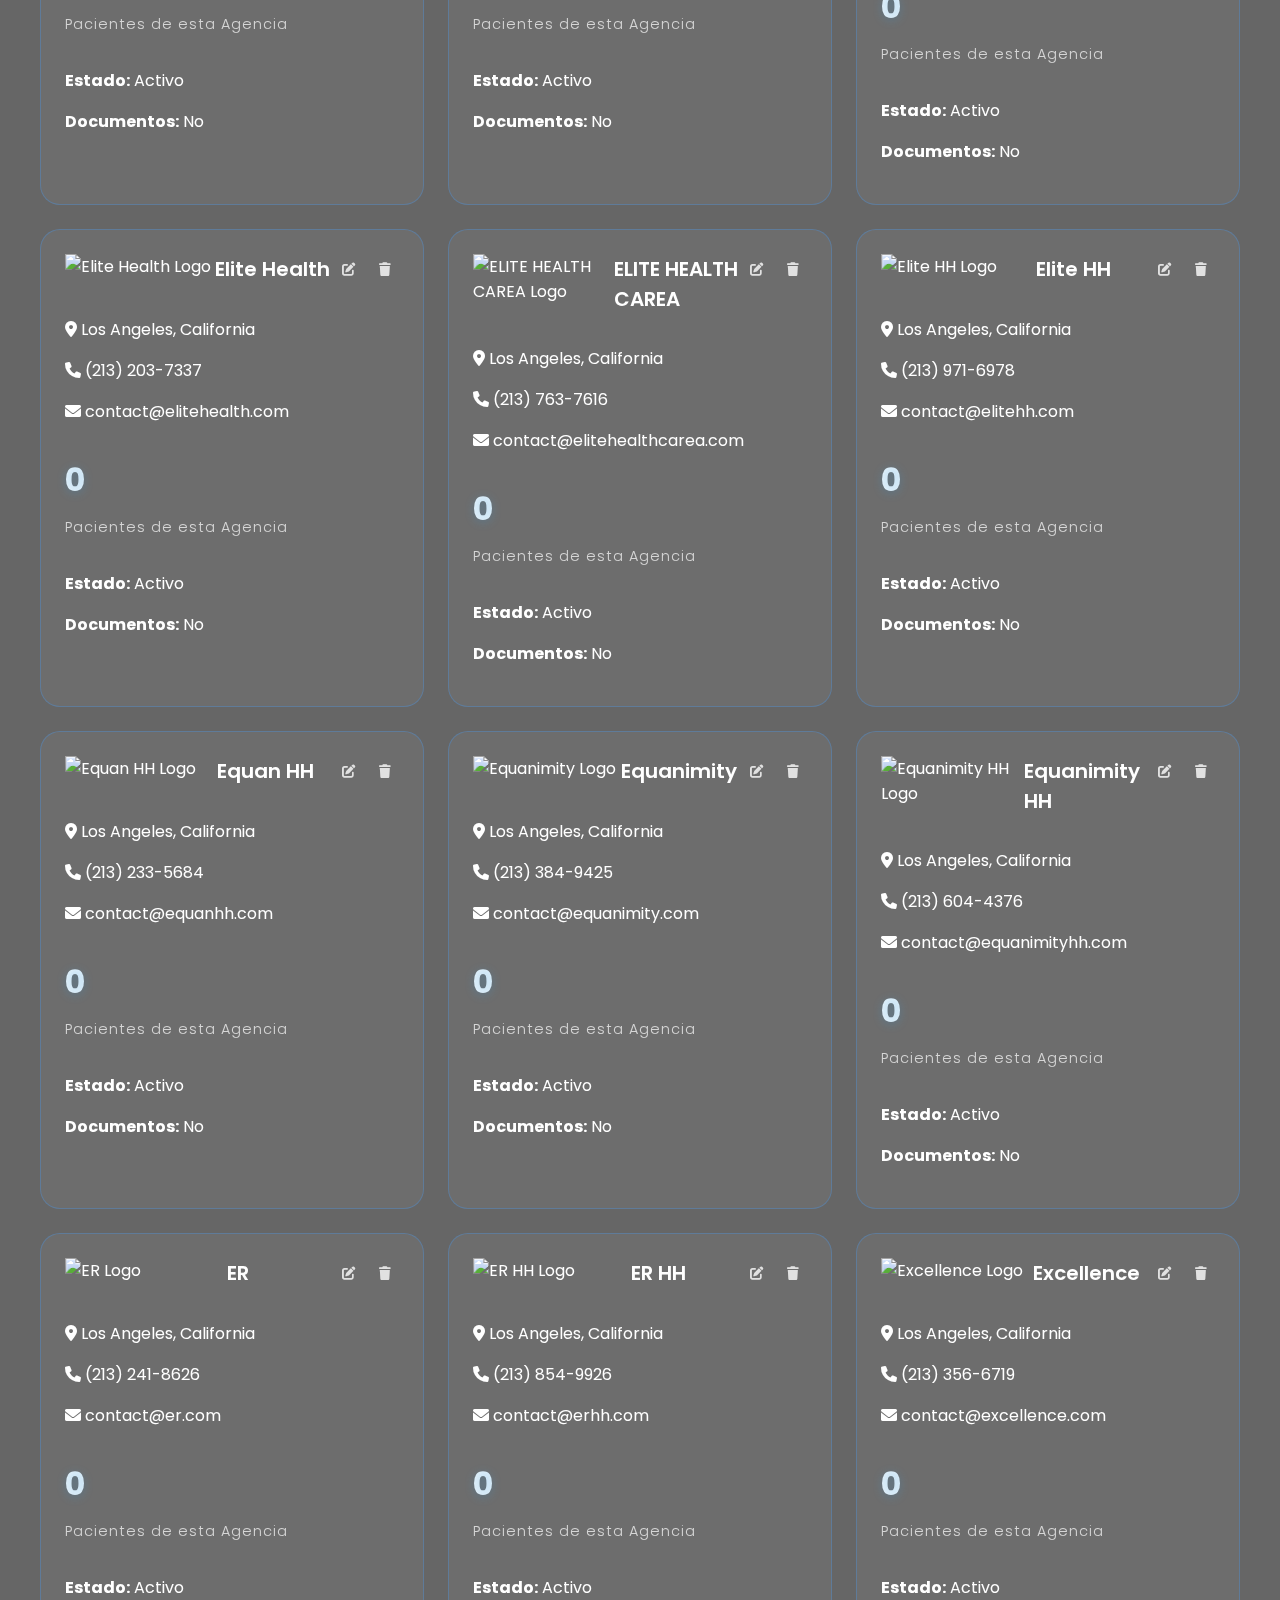
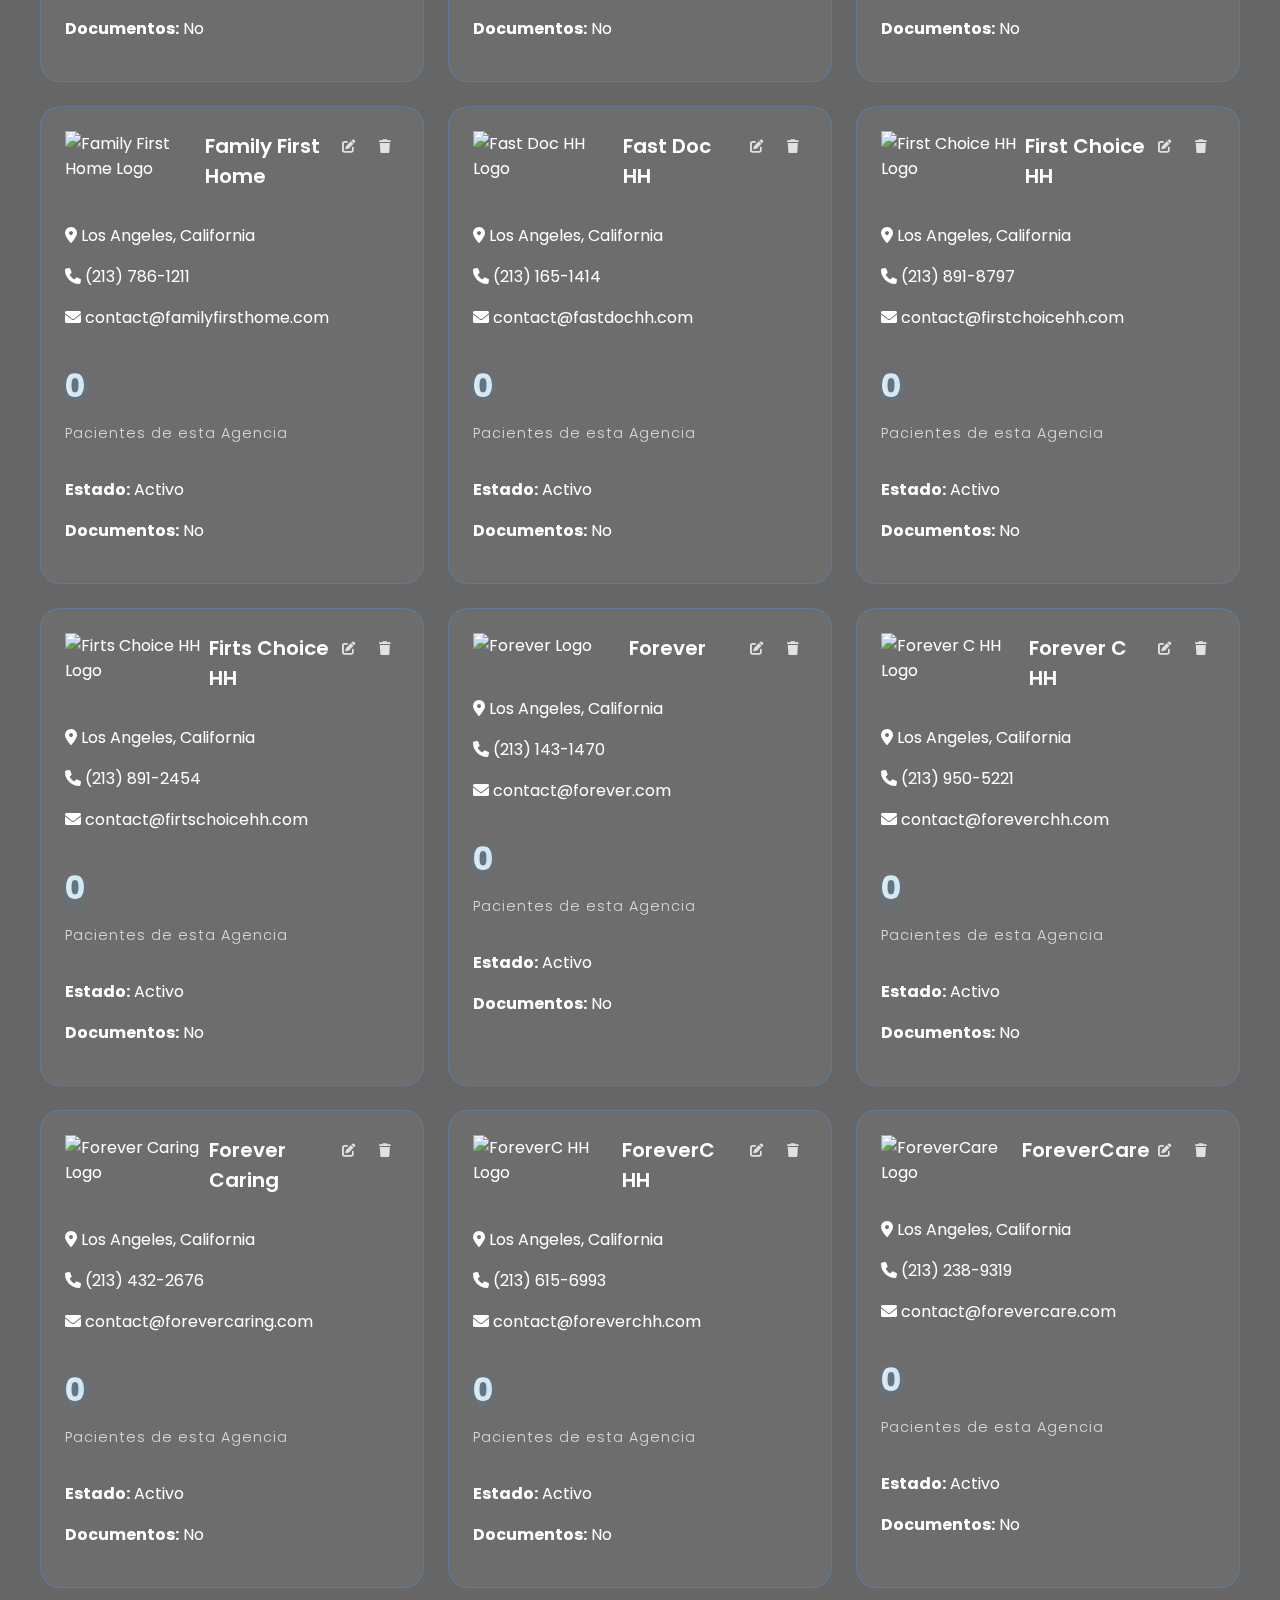
==== commit 365c8a58: "1" ====
--- a/Agencias.html
+++ b/Agencias.html
@@ -25,13 +25,7 @@
         </div>
         <nav class="header__nav">
             <ul class="header__menu">
-                <li class="header__item"><a href="./Ubicacion.HTml" class="header__link">UBICACIÓN DE SERVICIOS</a></li>
-                <li class="header__item"><a href="./Pacients.html" class="header__link">PACIENTES</a></li>
-                <li class="header__item"><a href="#" class="header__link">FRECUENCIAS</a></li>
-                <li class="header__item"><a href="#" class="header__link">THERAPY SYNC</a></li>
-                <li class="header__item"><a href="#" class="header__link">REFERRALS NEWS</a></li>
                 <li class="header__item"><a href="./Agencias.html" class="header__link active">AGENCIAS</a></li>
-                <li class="header__item"><a href="./Support.html" class="header__link">SOPORTE</a></li>
             </ul>
         </nav>
         <div class="header__user">
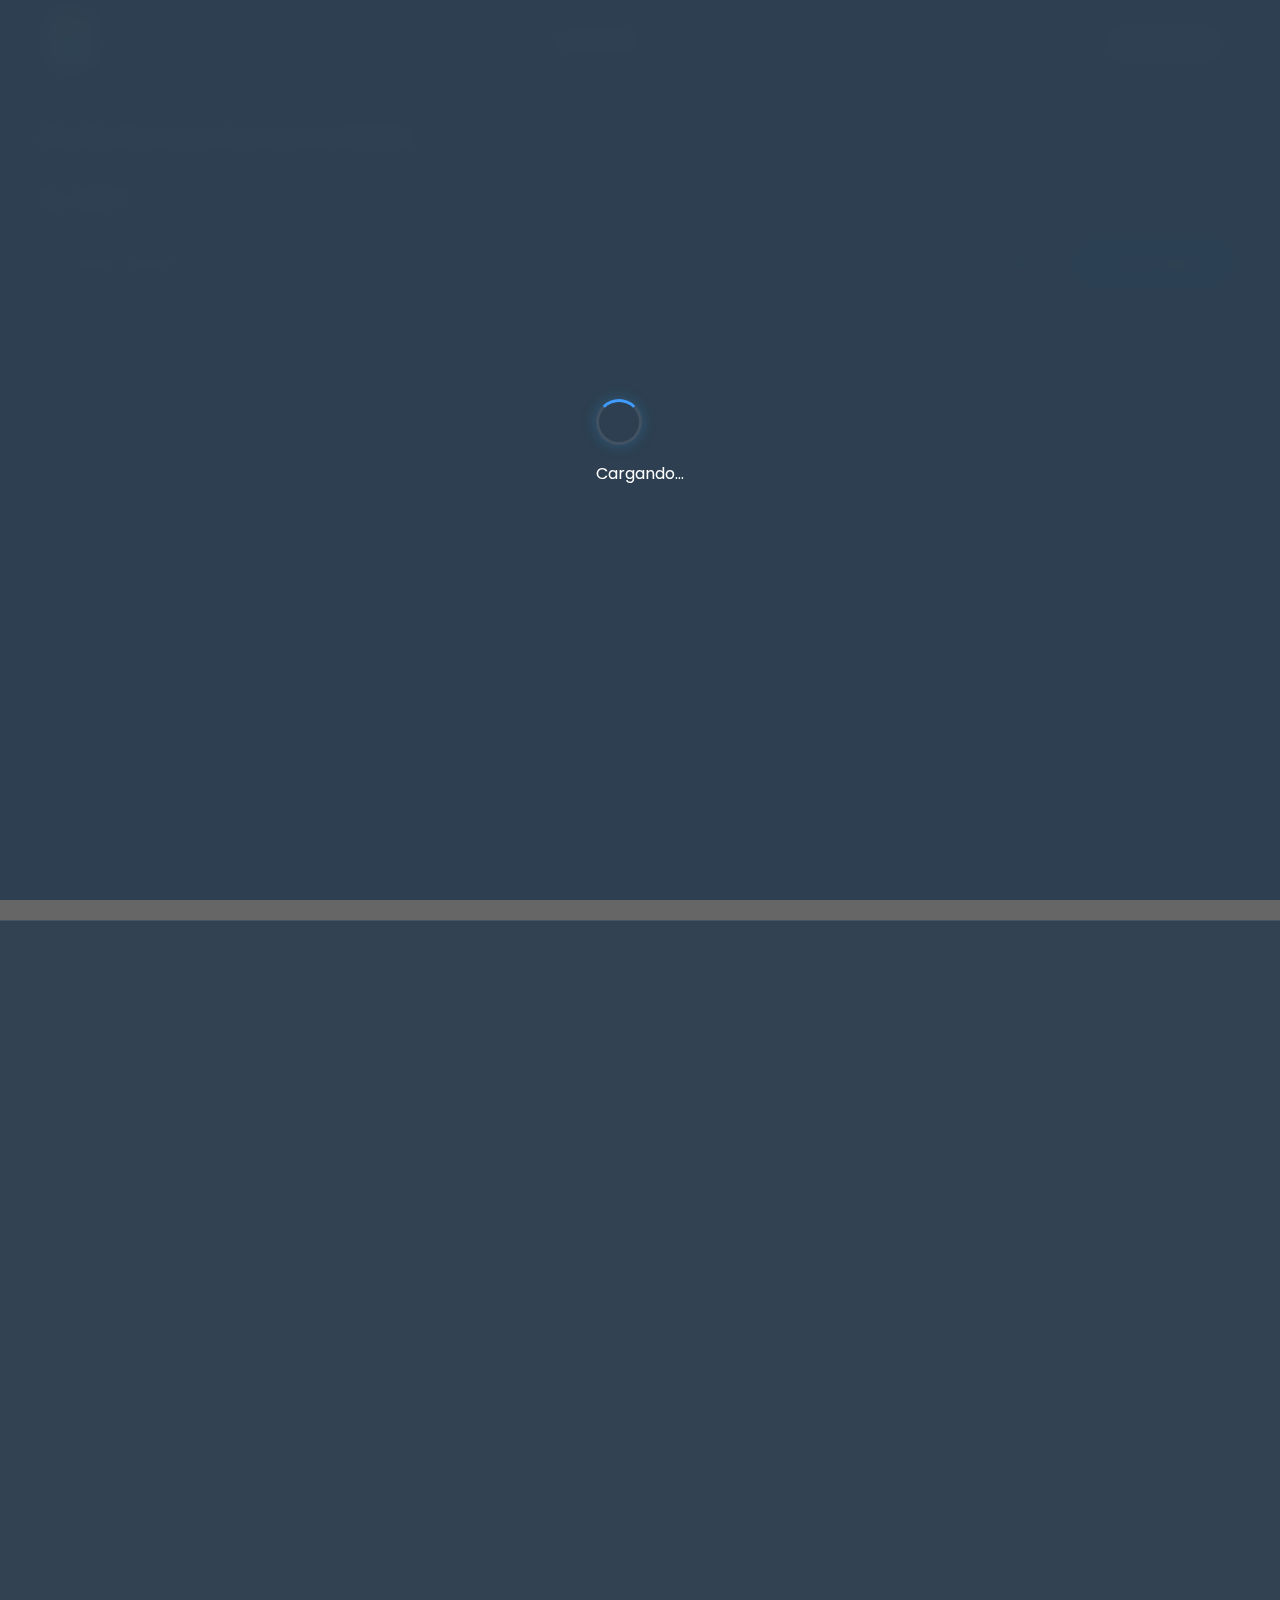
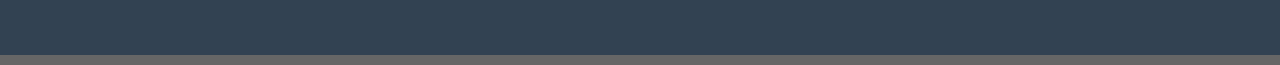
==== commit d83dd368: "1" ====
--- a/Agencias.html
+++ b/Agencias.html
@@ -311,6 +311,7 @@
             </div>
         </div>
     </footer>
+    <script src="./JS/sync.js"></script>
     <script src="./JS/Welcome.js"></script>
     <script src="./JS/agencies.js"></script>
 </body>
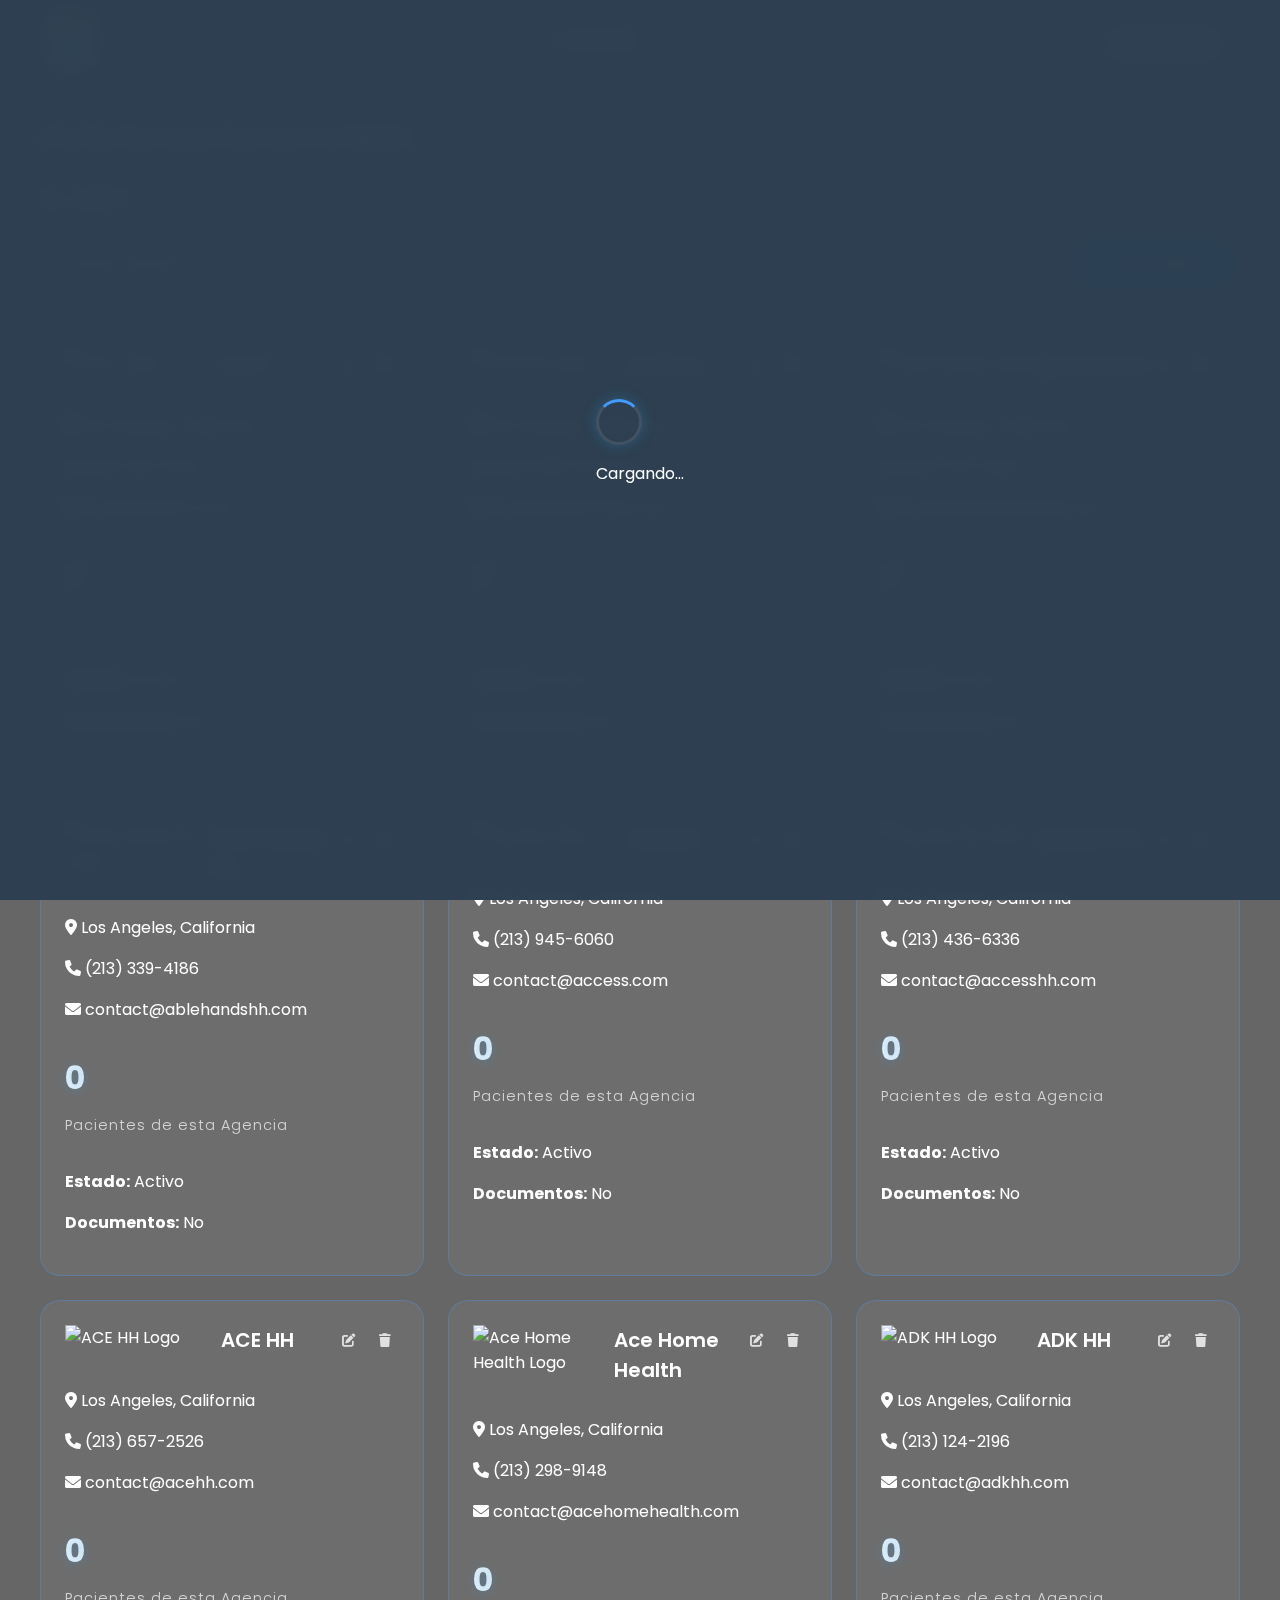
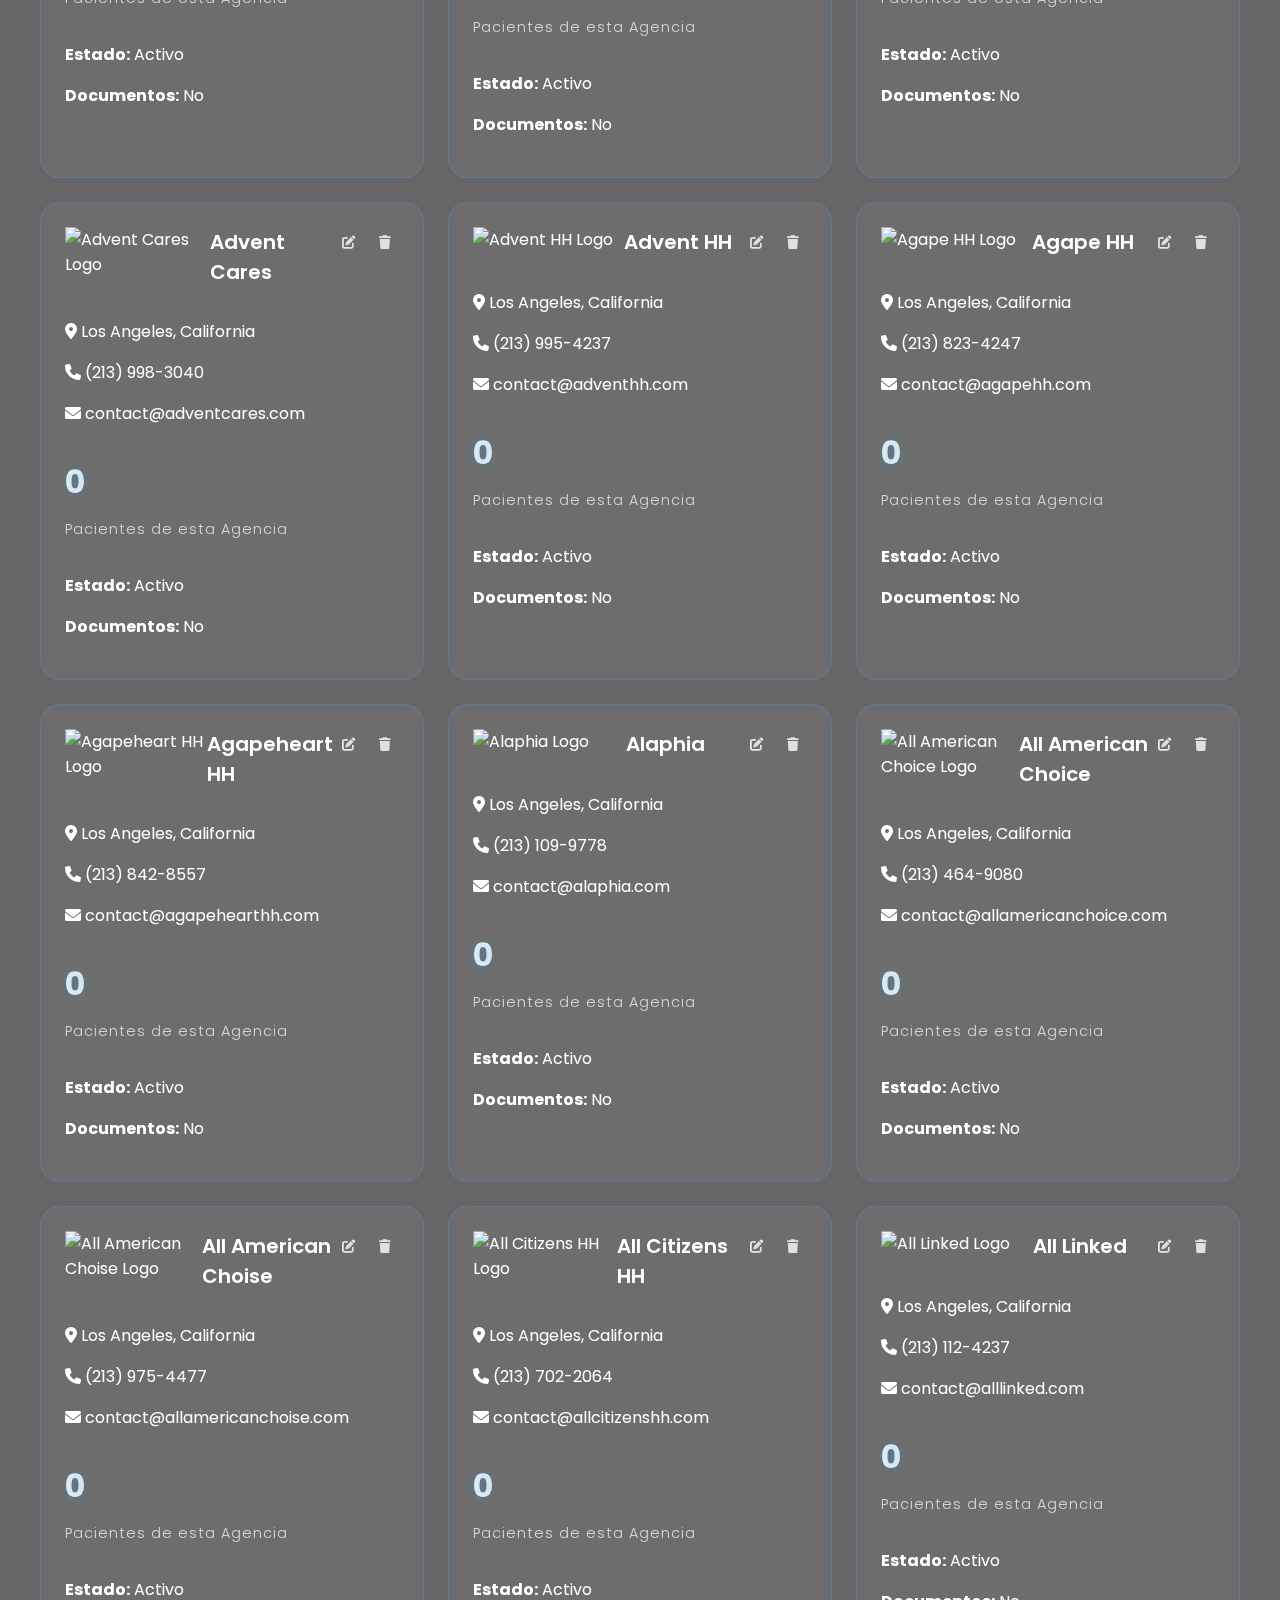
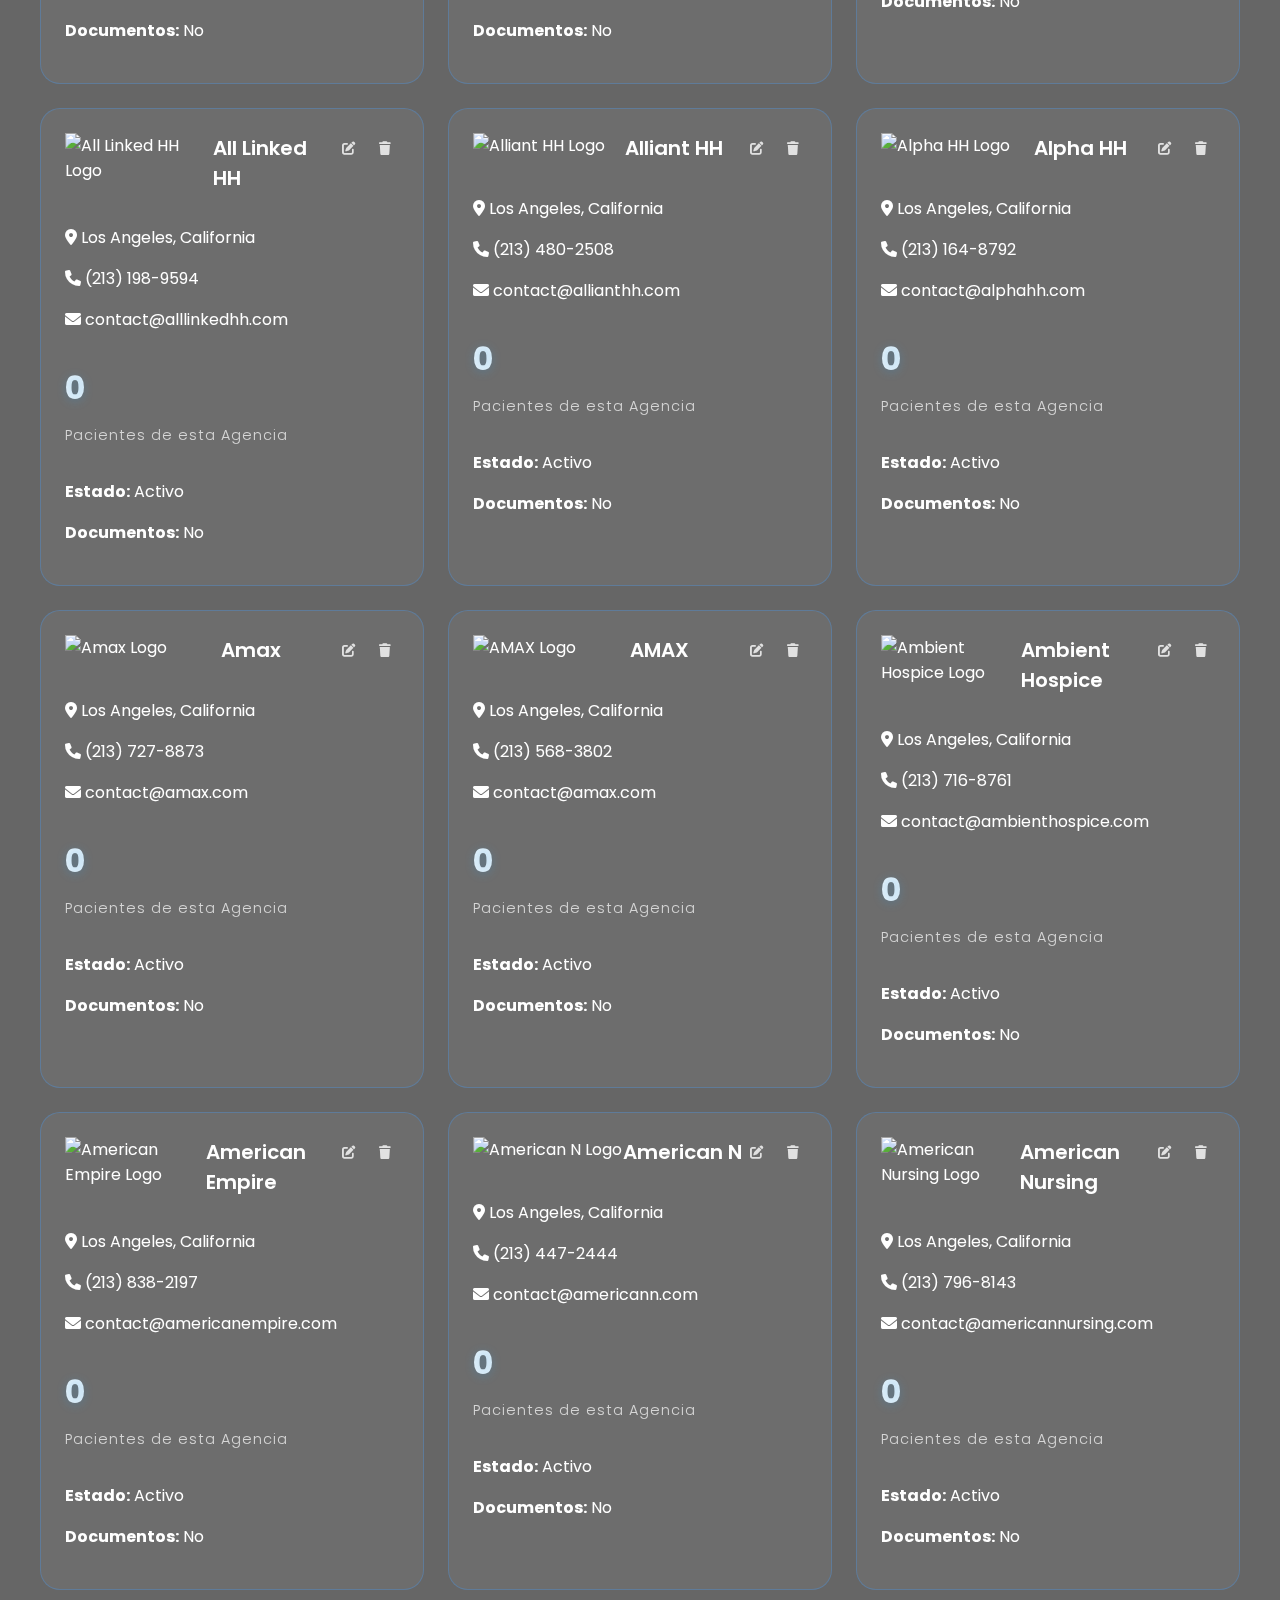
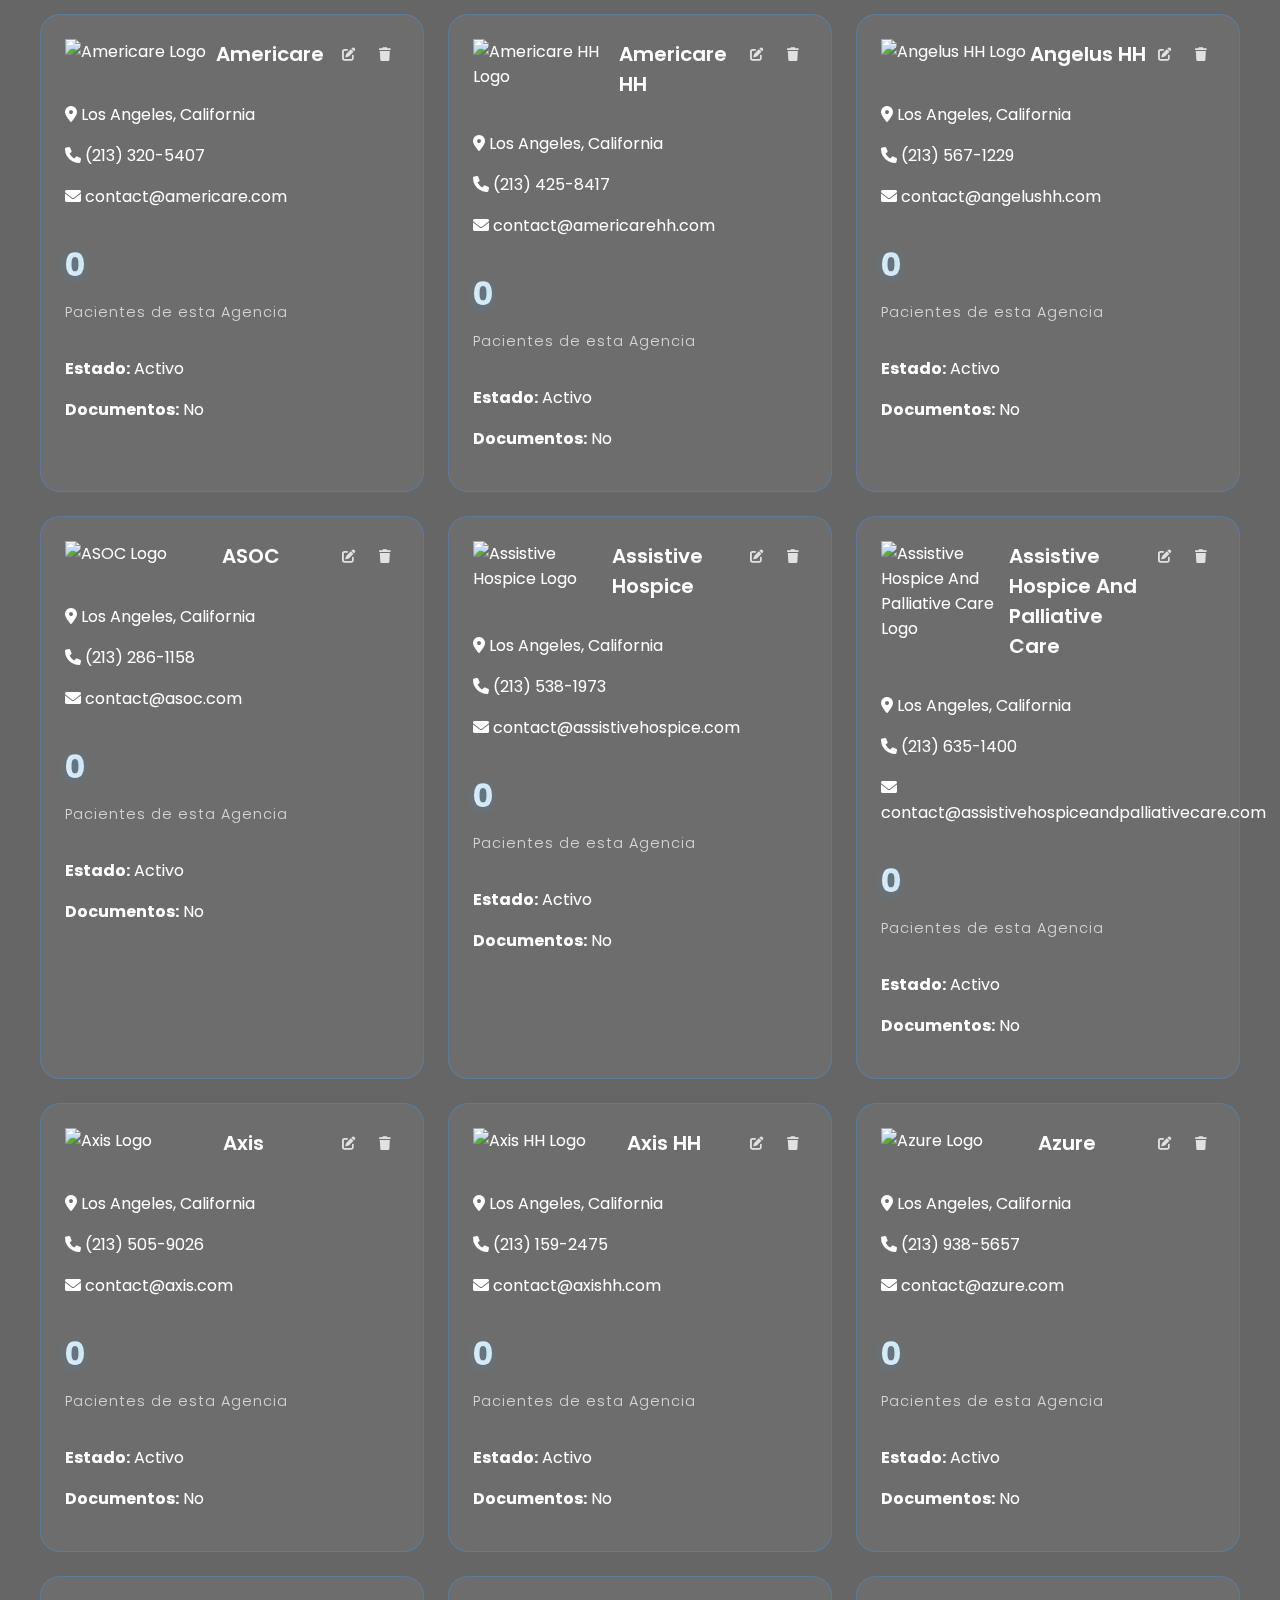
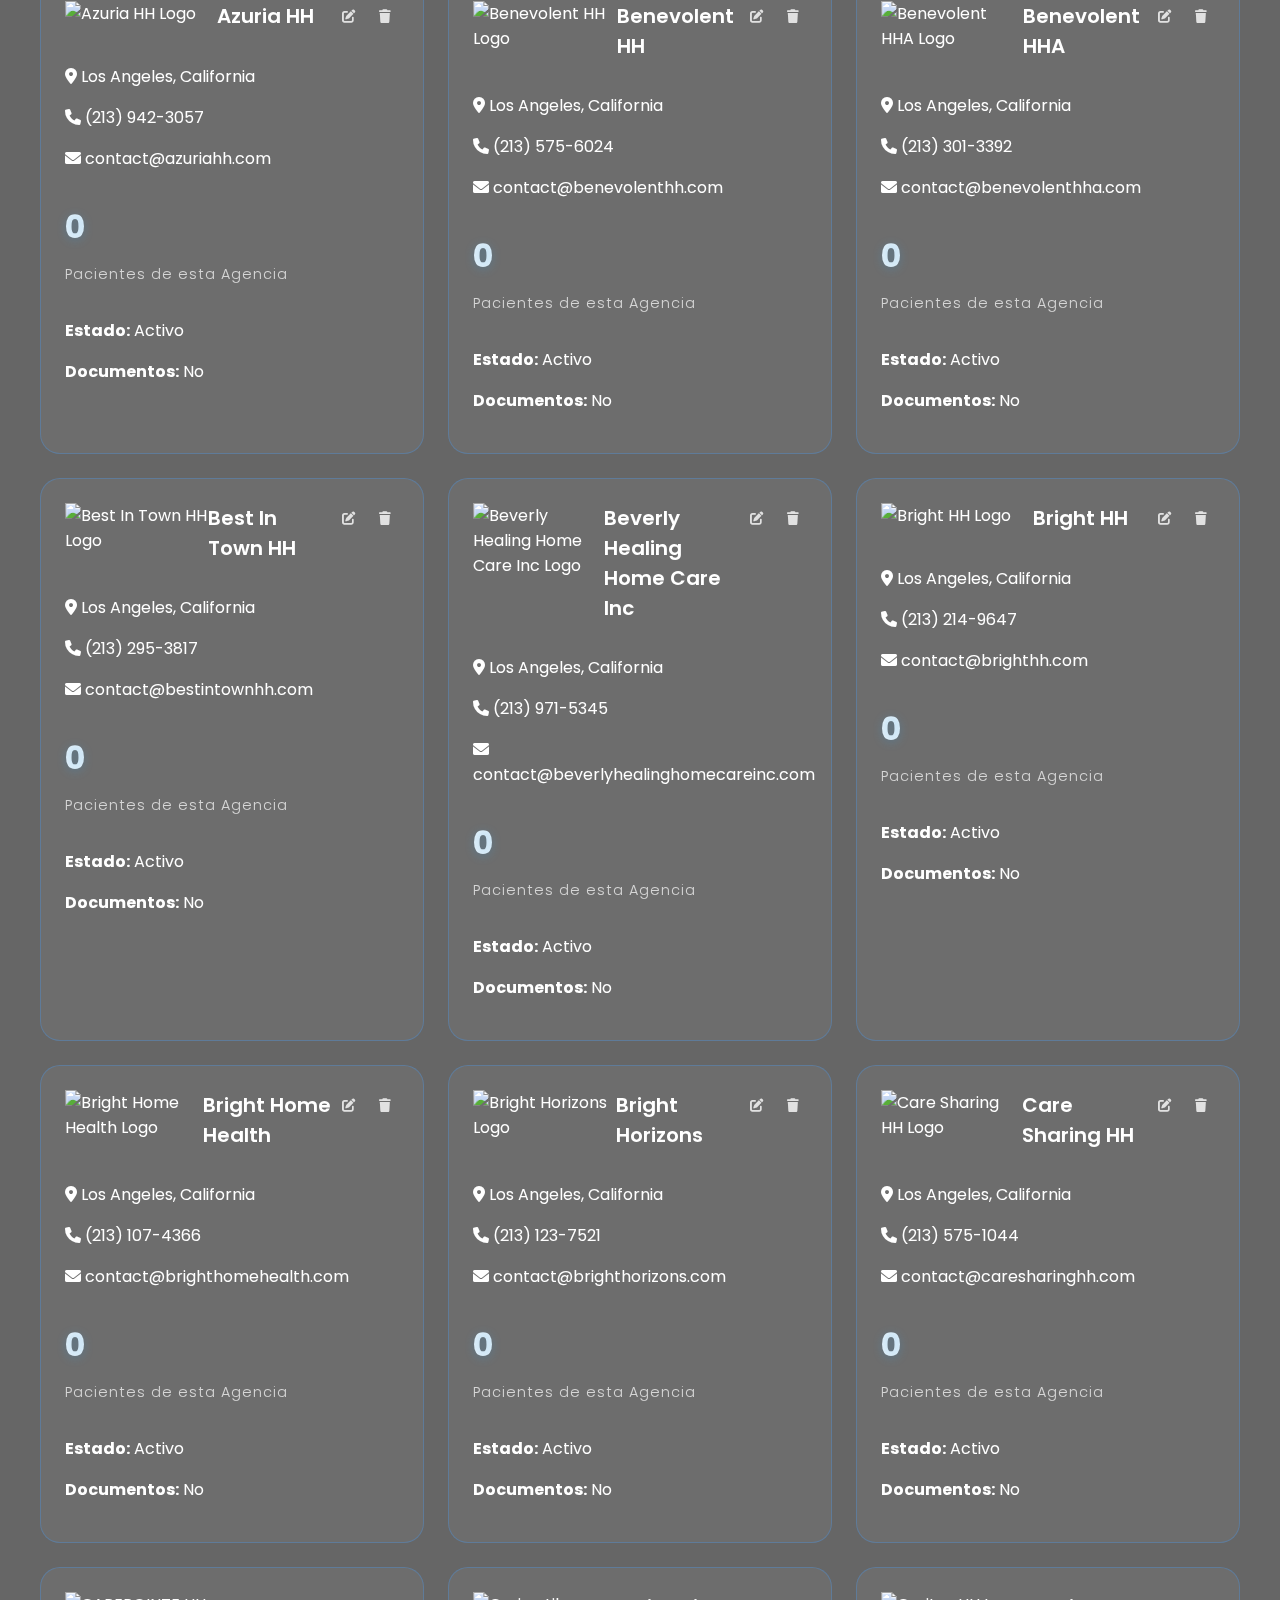
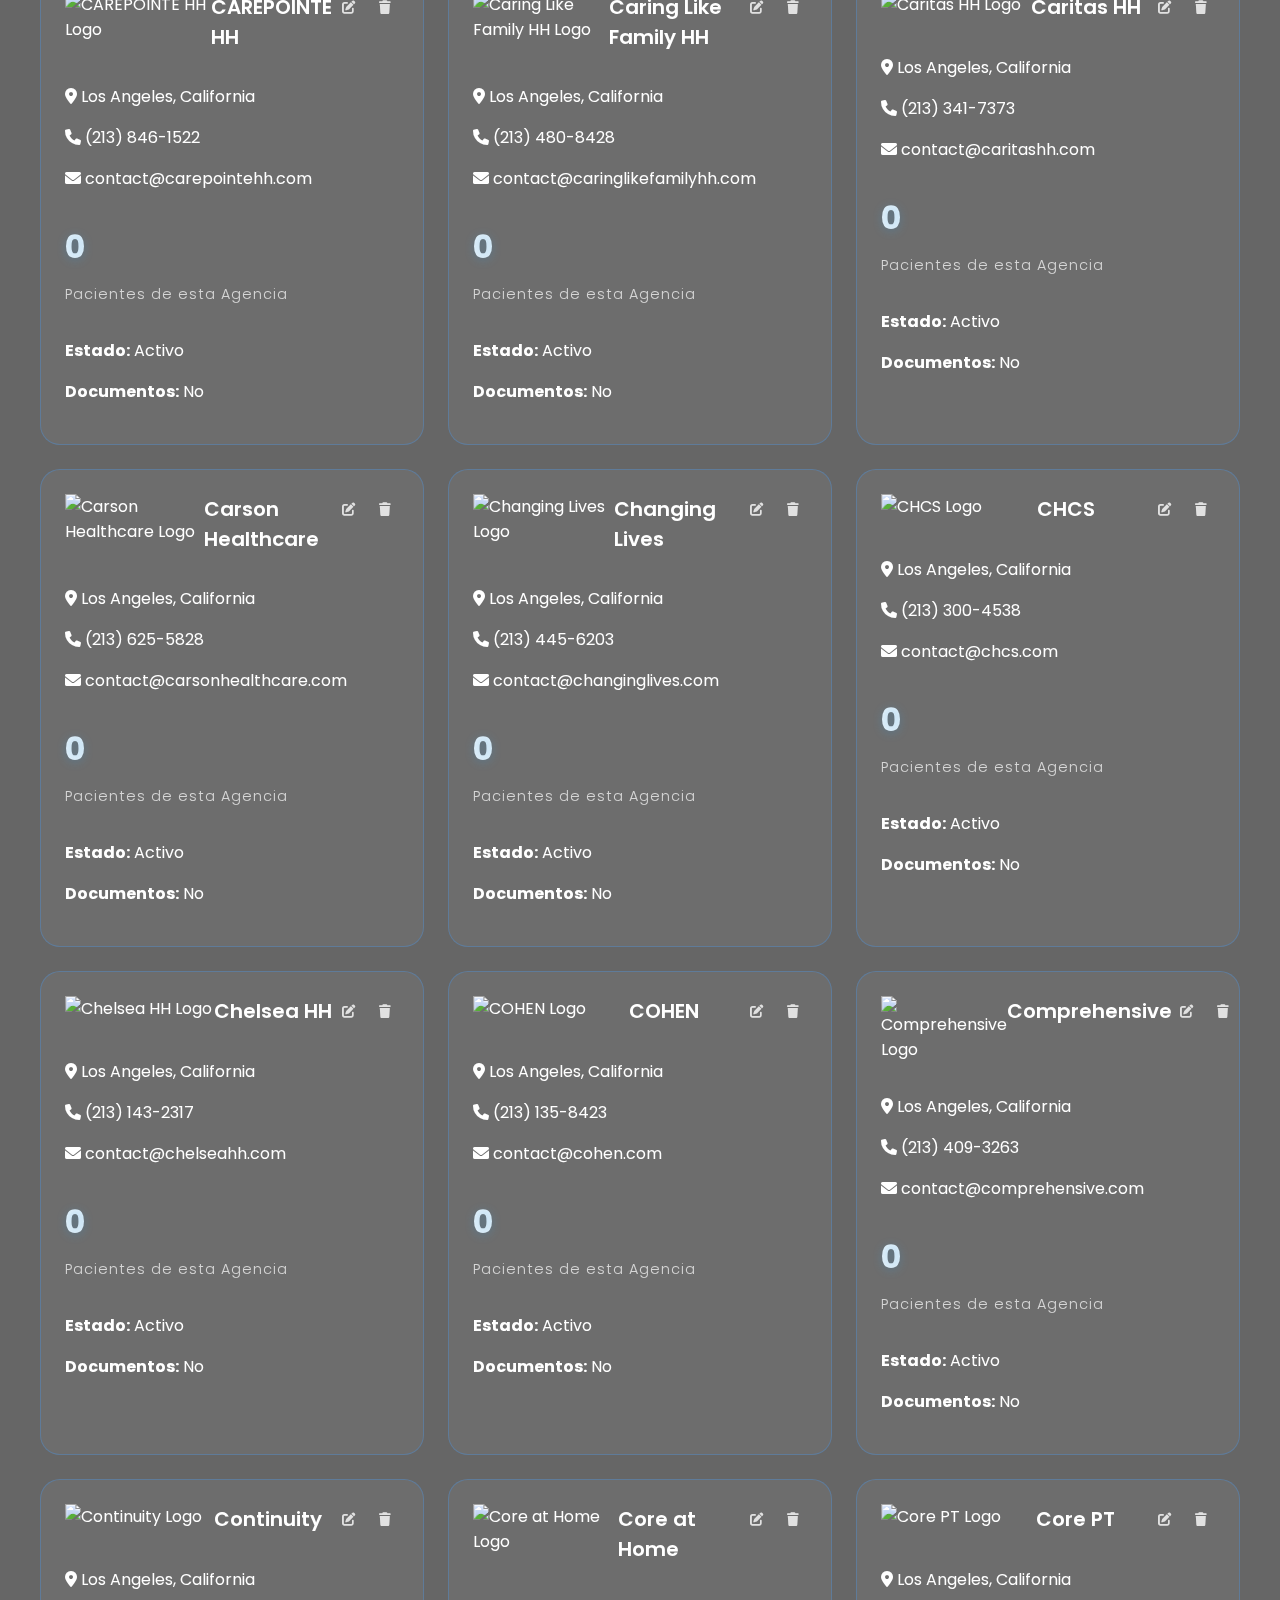
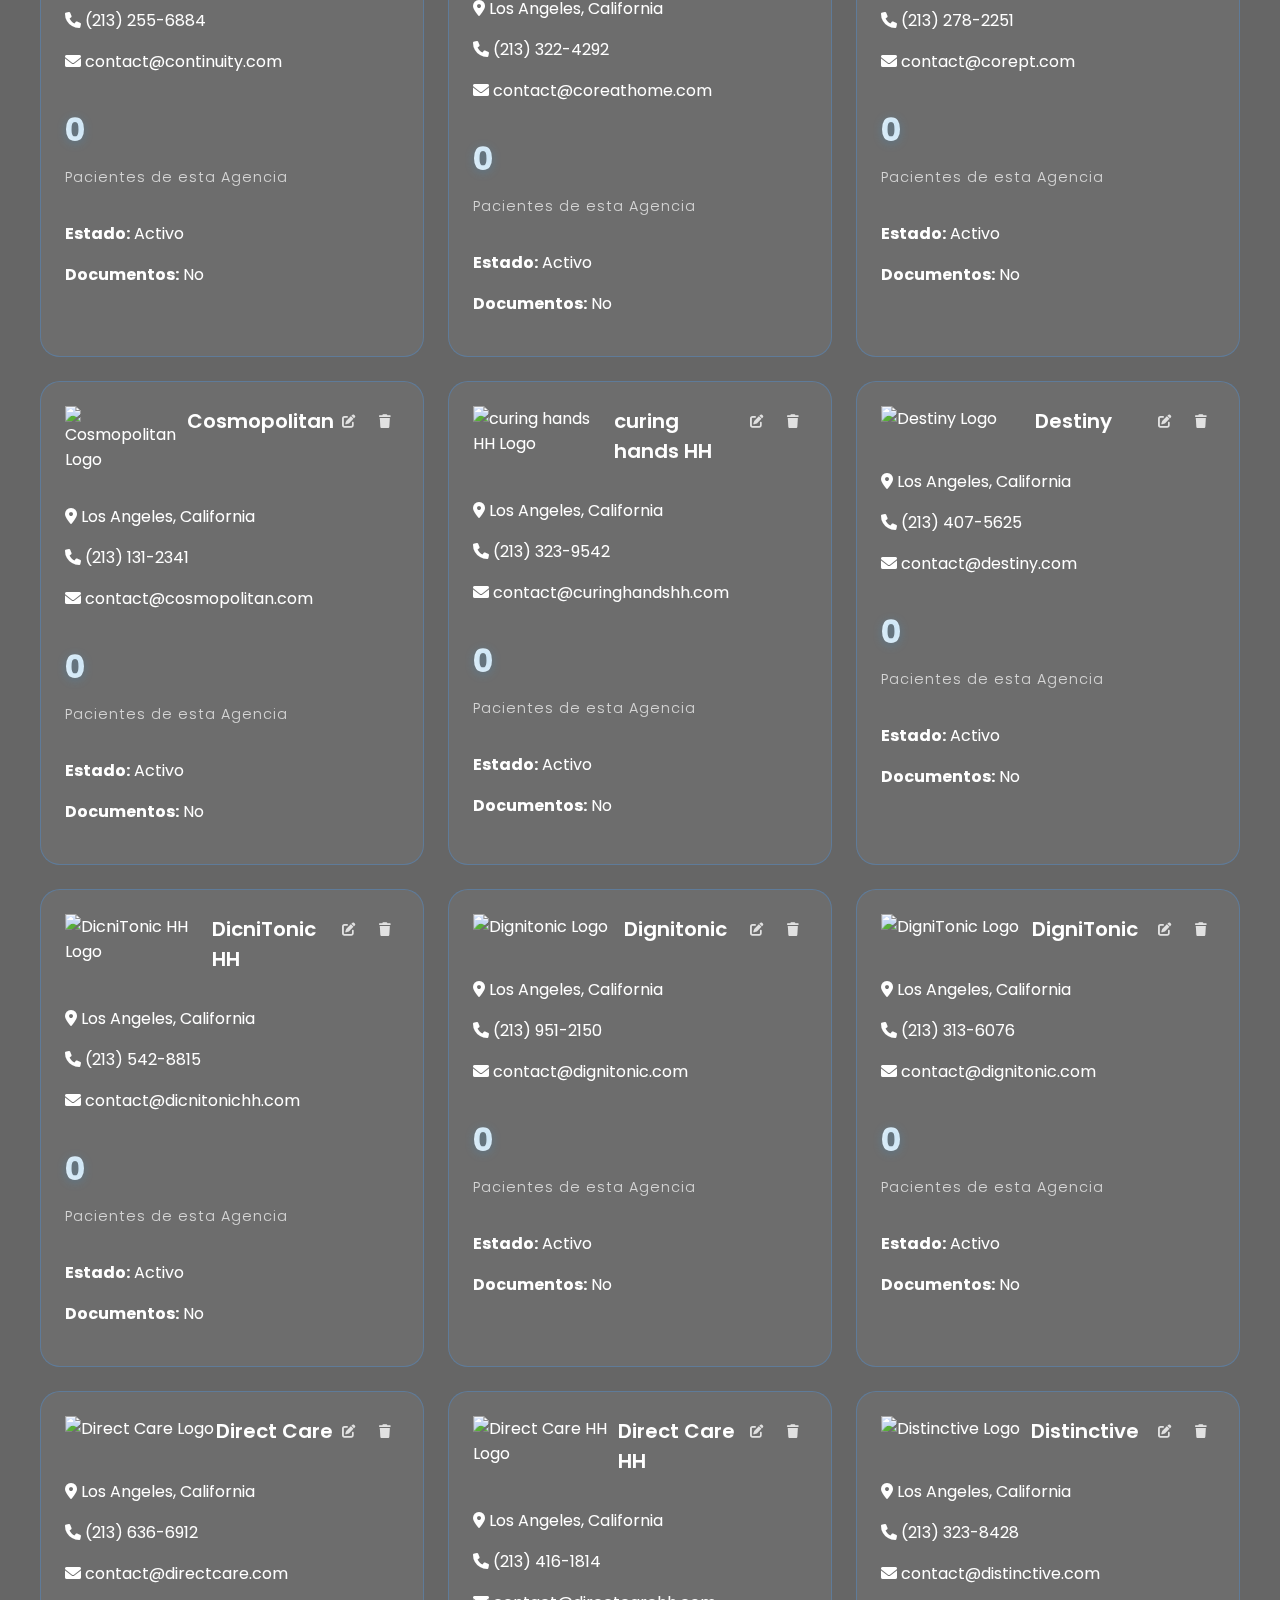
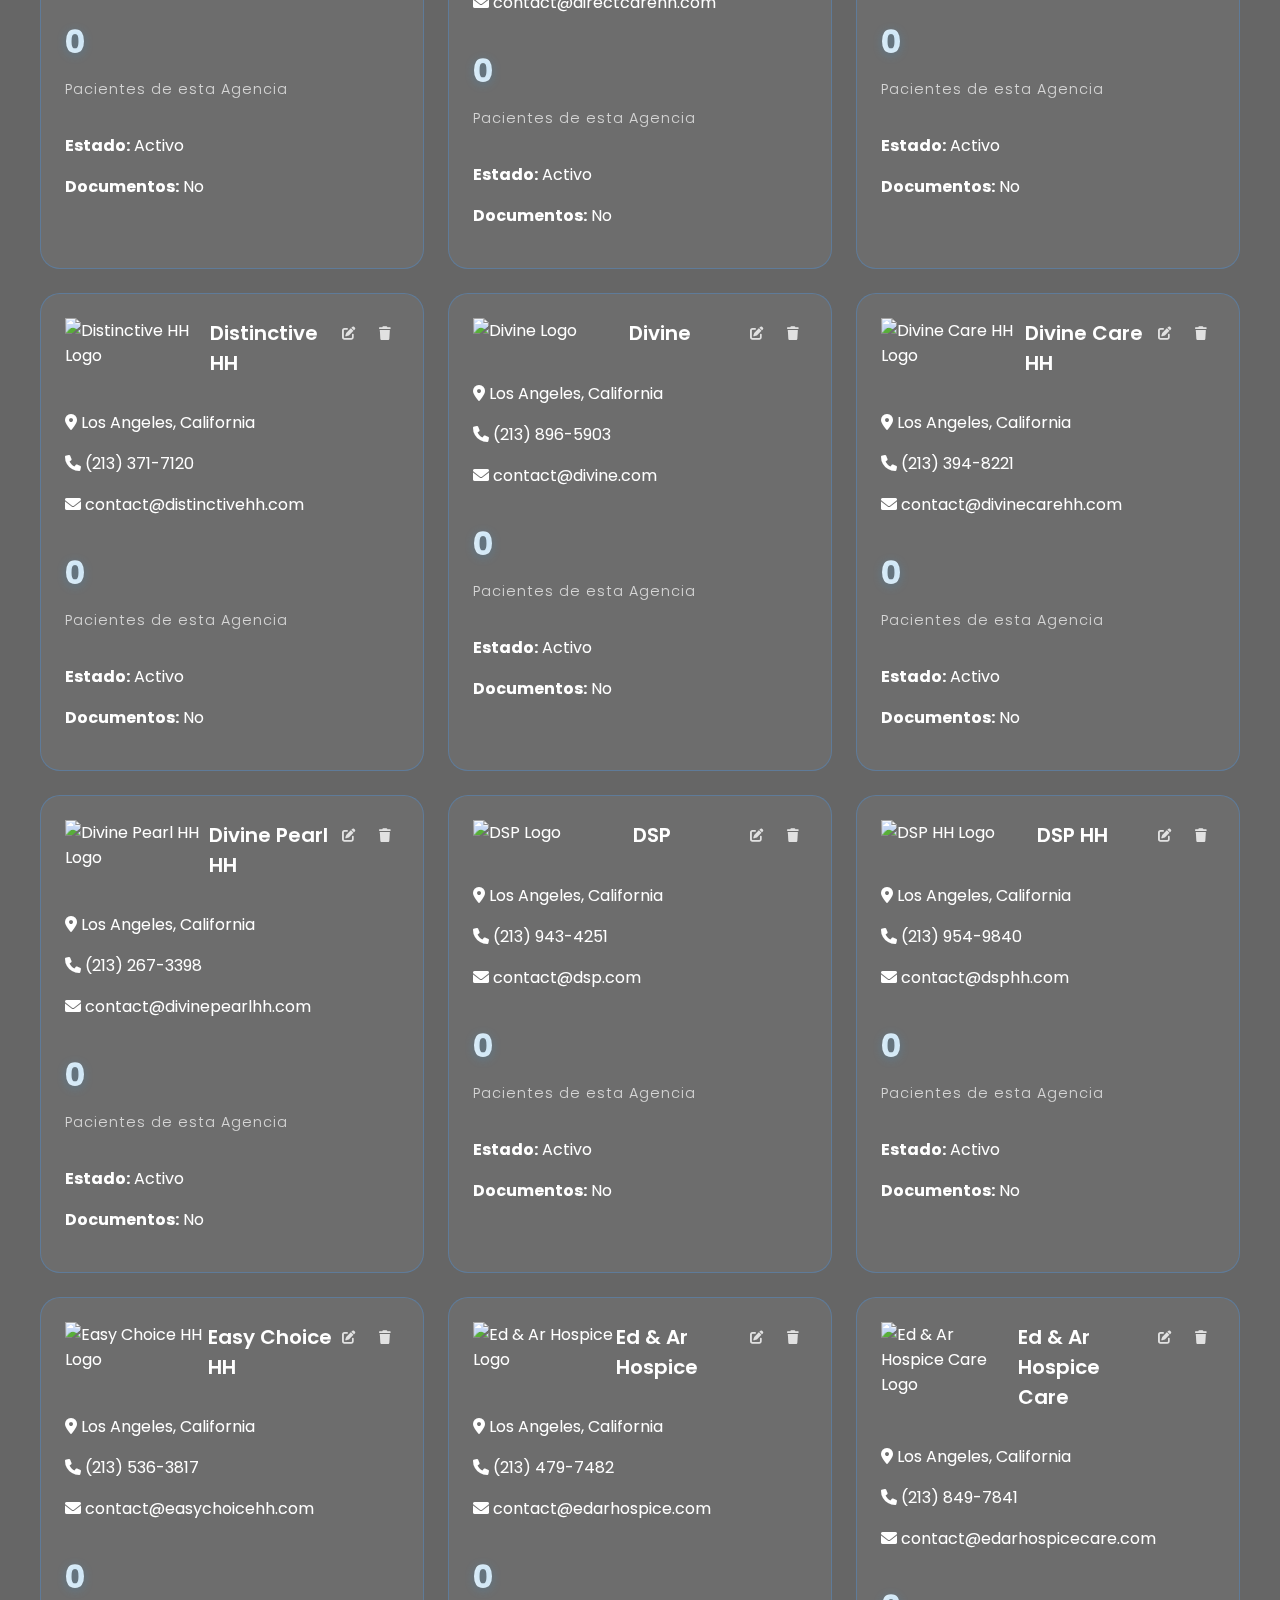
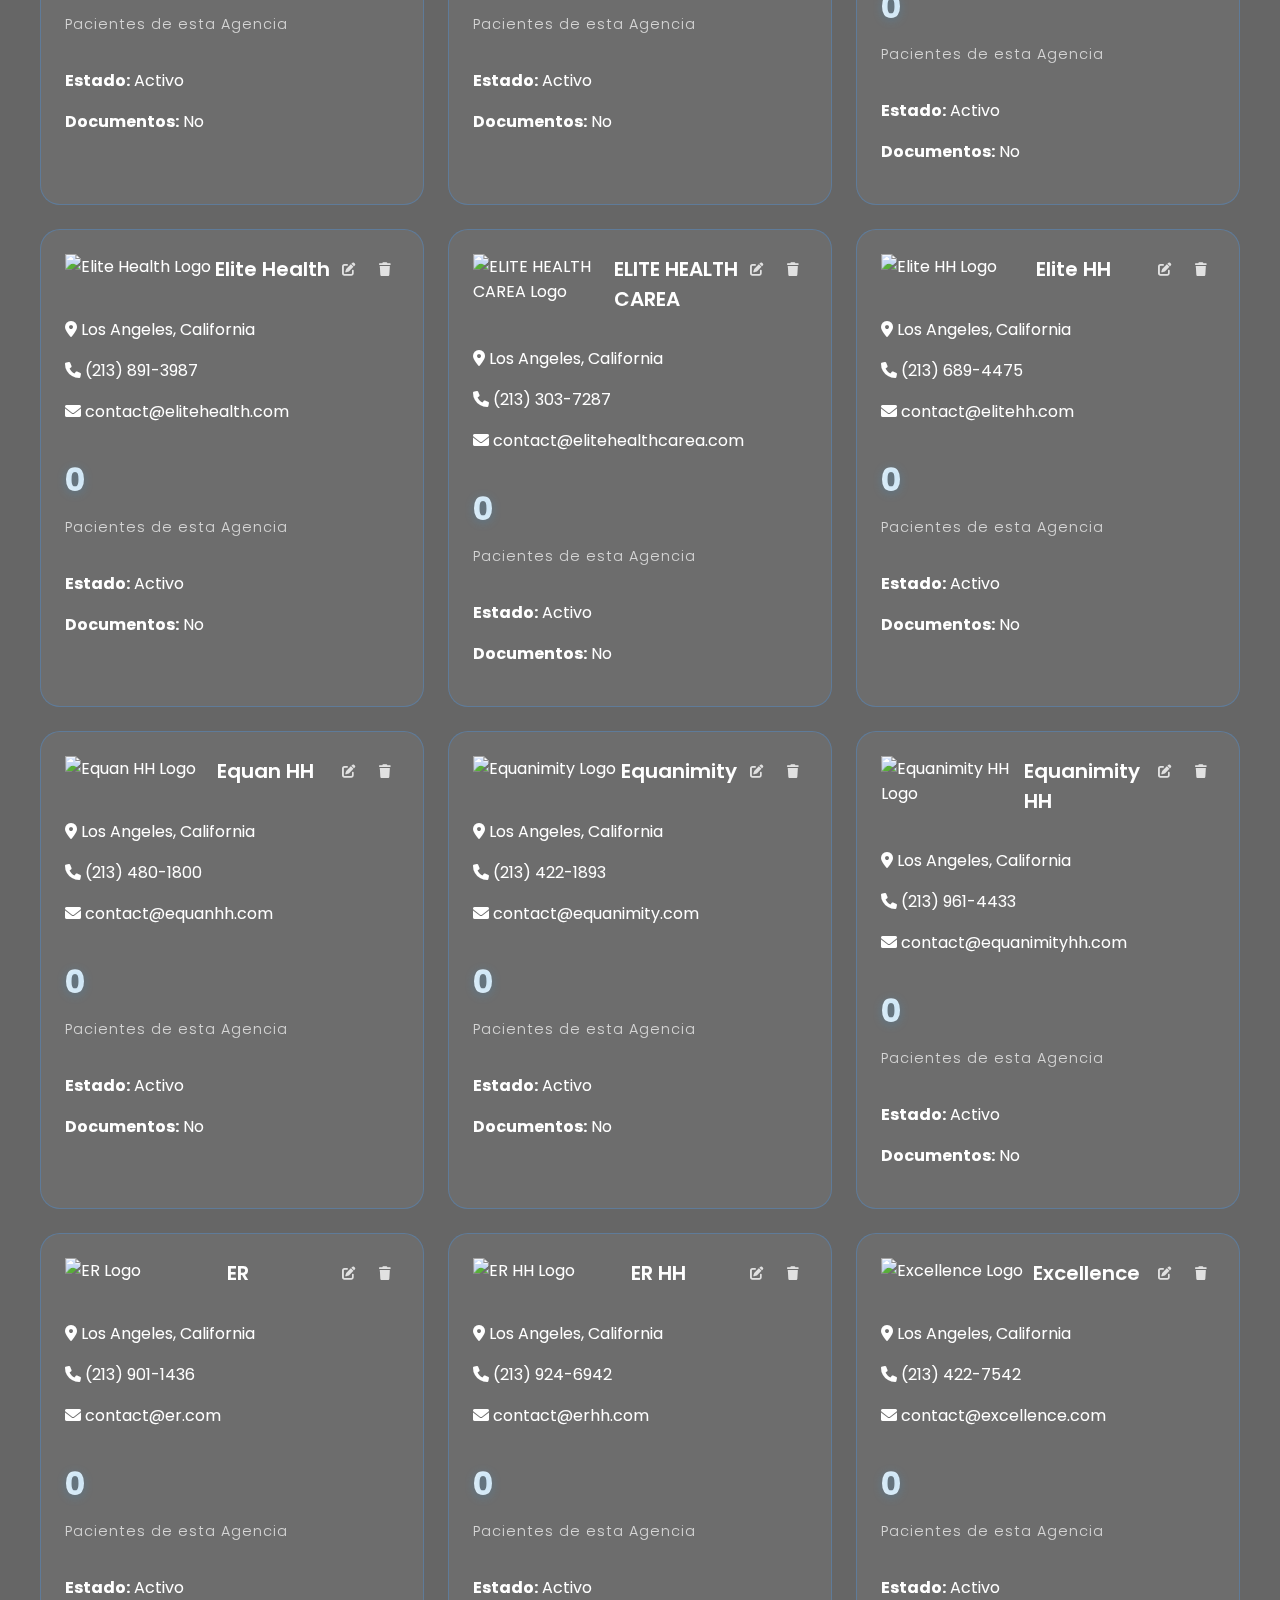
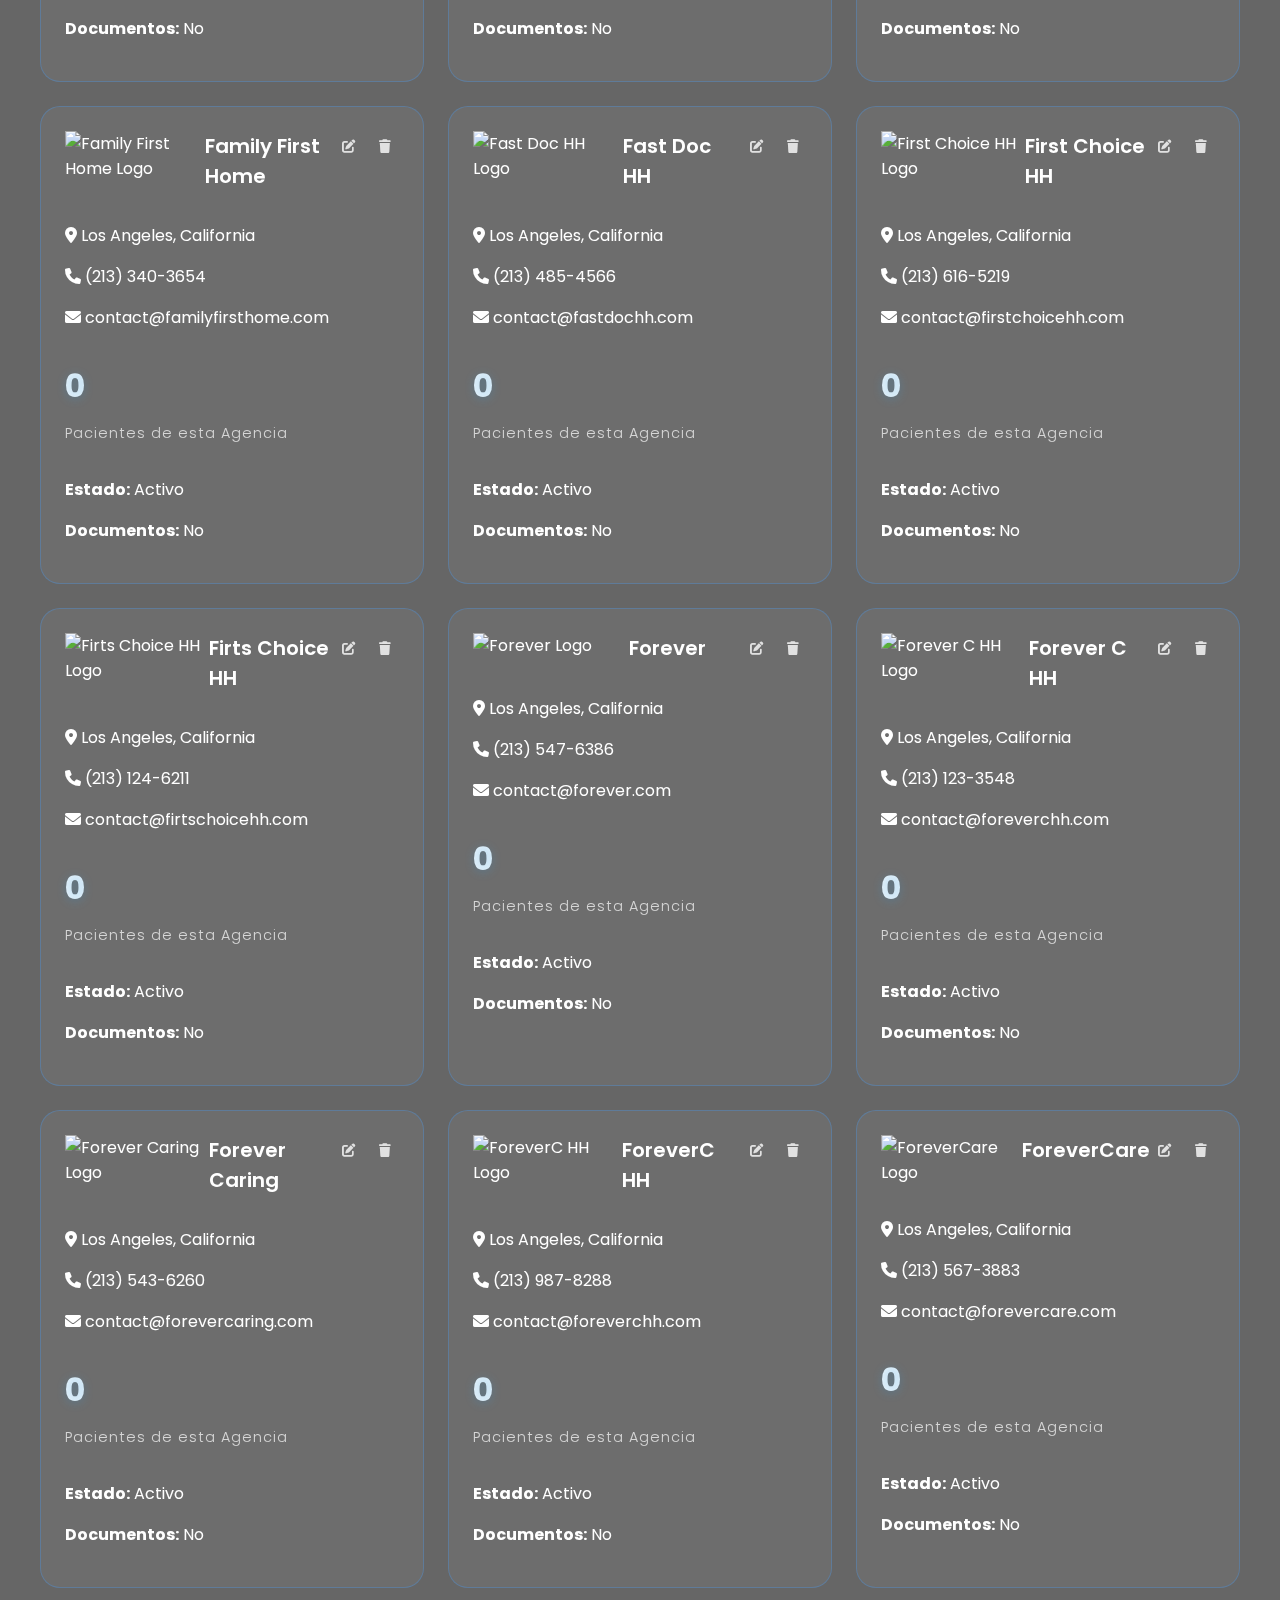
==== commit 6c9c805e: "1" ====
--- a/Agencias.html
+++ b/Agencias.html
@@ -311,6 +311,10 @@
             </div>
         </div>
     </footer>
+    
+    <script src="./JS/dataManager.js"></script>
+    <script src="./JS/Referrals.js"></script>
+    <script src="./JS/Pacients.js"></script>
     <script src="./JS/sync.js"></script>
     <script src="./JS/Welcome.js"></script>
     <script src="./JS/agencies.js"></script>
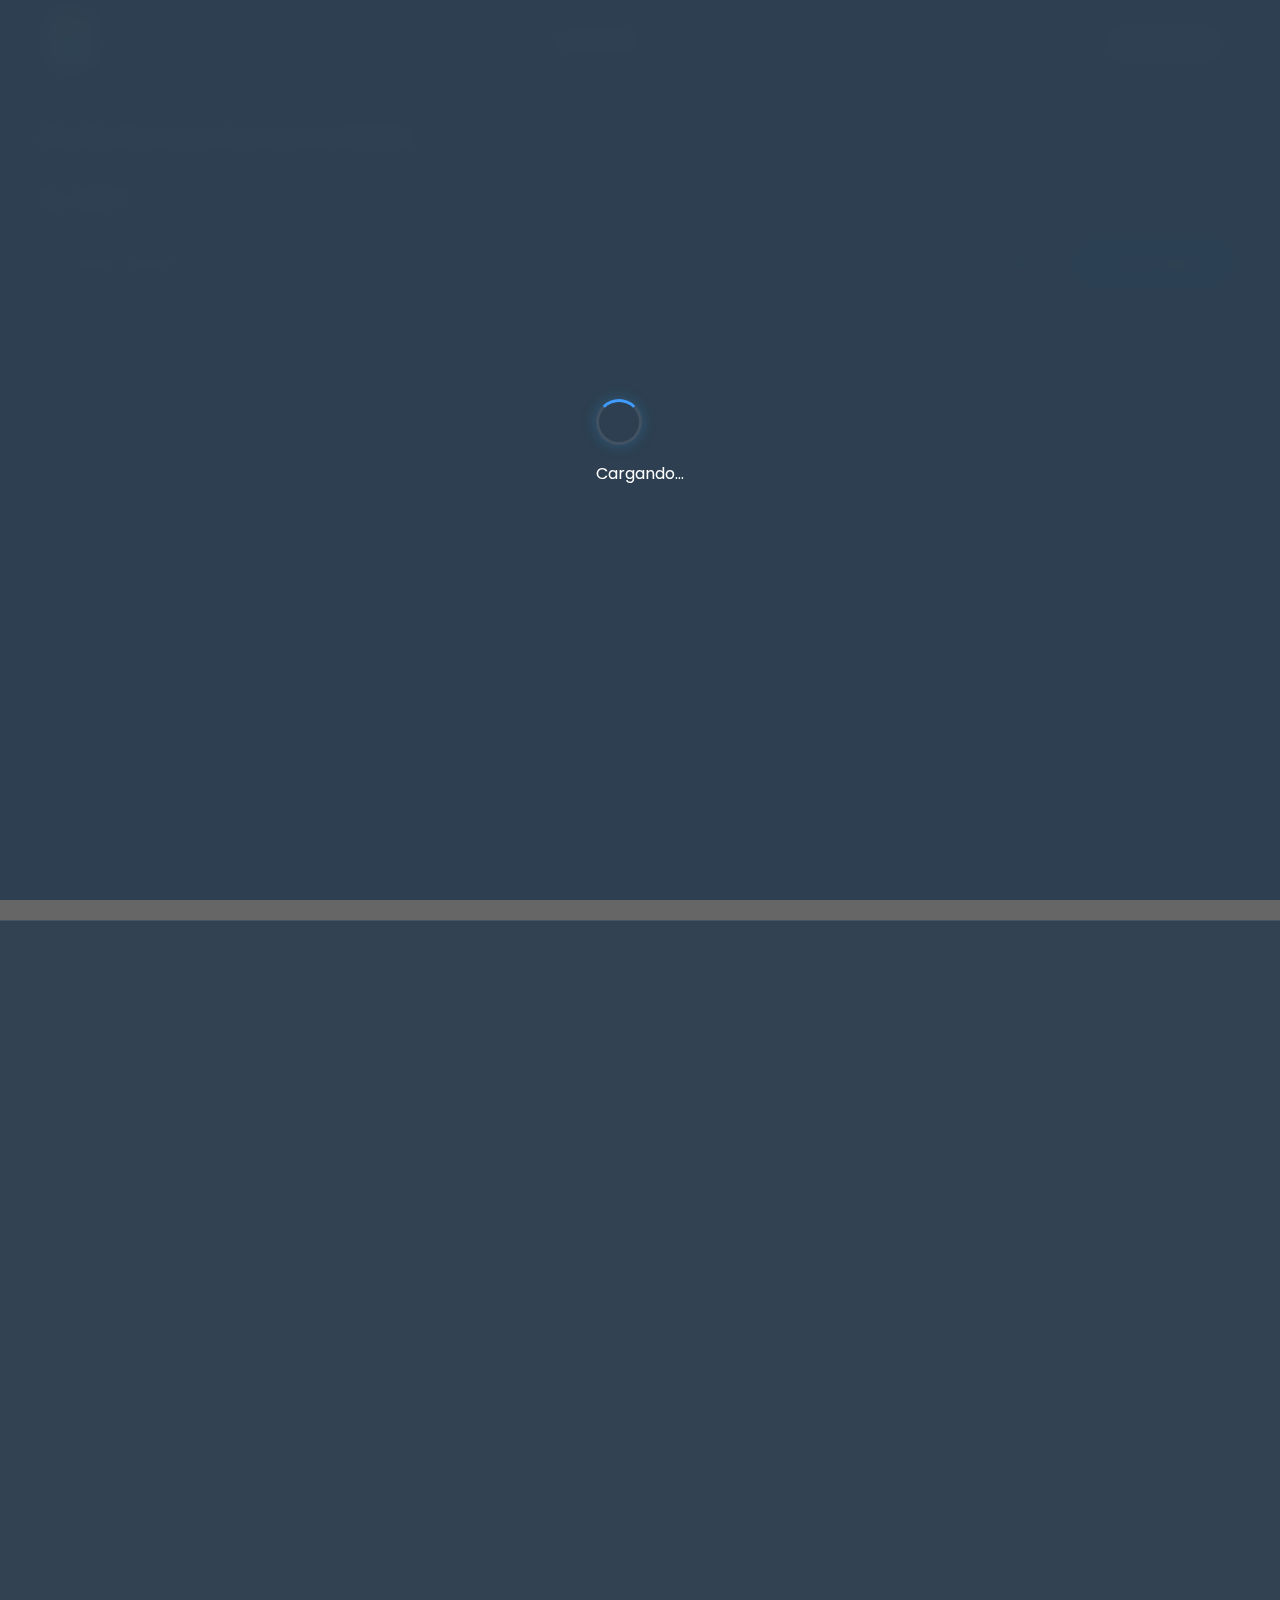
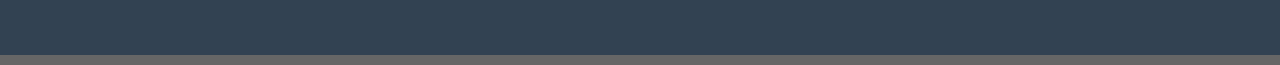
==== commit 520c8a97: "1" ====
--- a/Agencias.html
+++ b/Agencias.html
@@ -315,7 +315,6 @@
     <script src="./JS/dataManager.js"></script>
     <script src="./JS/Referrals.js"></script>
     <script src="./JS/Pacients.js"></script>
-    <script src="./JS/sync.js"></script>
     <script src="./JS/Welcome.js"></script>
     <script src="./JS/agencies.js"></script>
 </body>
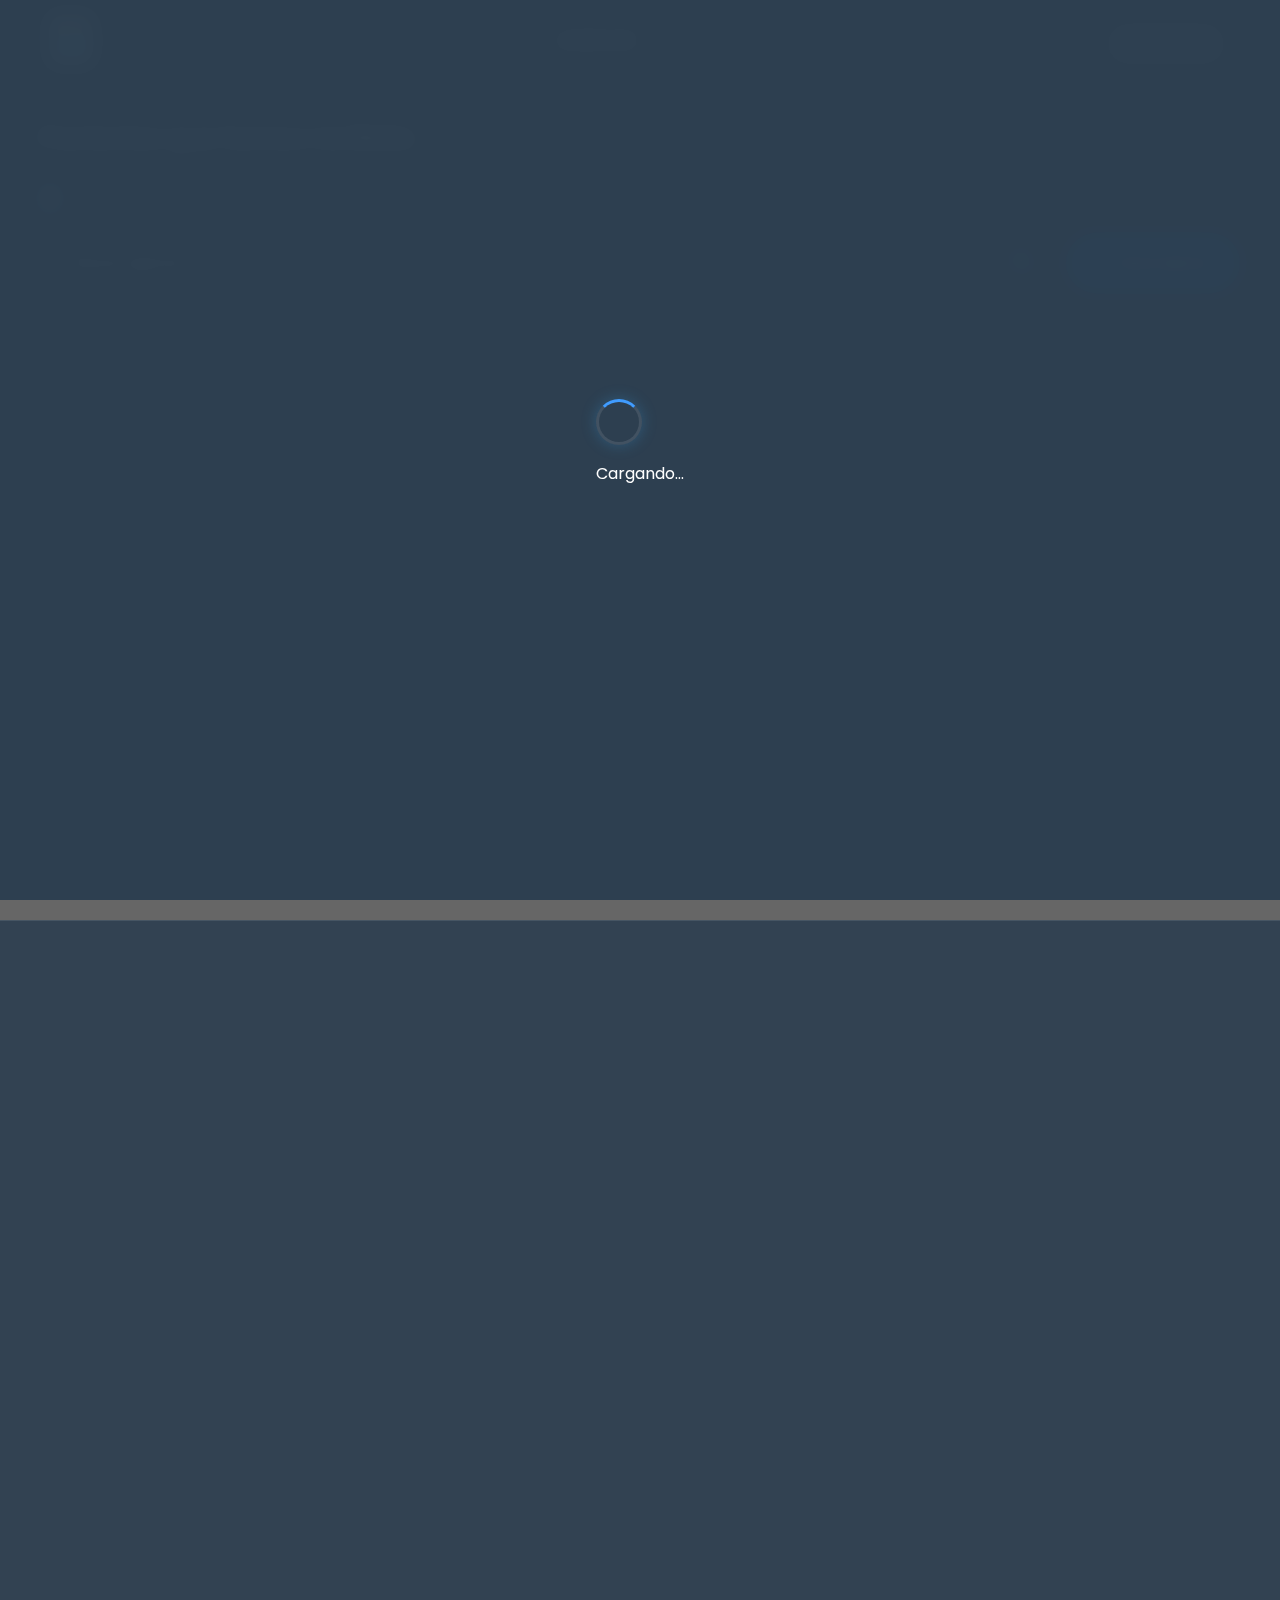
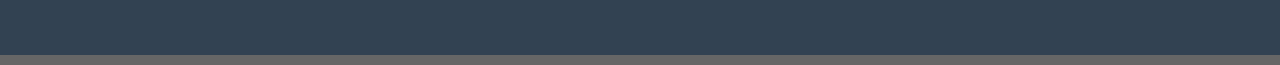
==== commit eff80859: "1" ====
--- a/Agencias.html
+++ b/Agencias.html
@@ -316,6 +316,6 @@
     <script src="./JS/Referrals.js"></script>
     <script src="./JS/Pacients.js"></script>
     <script src="./JS/Welcome.js"></script>
-    <script src="./JS/agencies.js"></script>
+    <script src="./JS/agencias.js"></script>
 </body>
 </html>